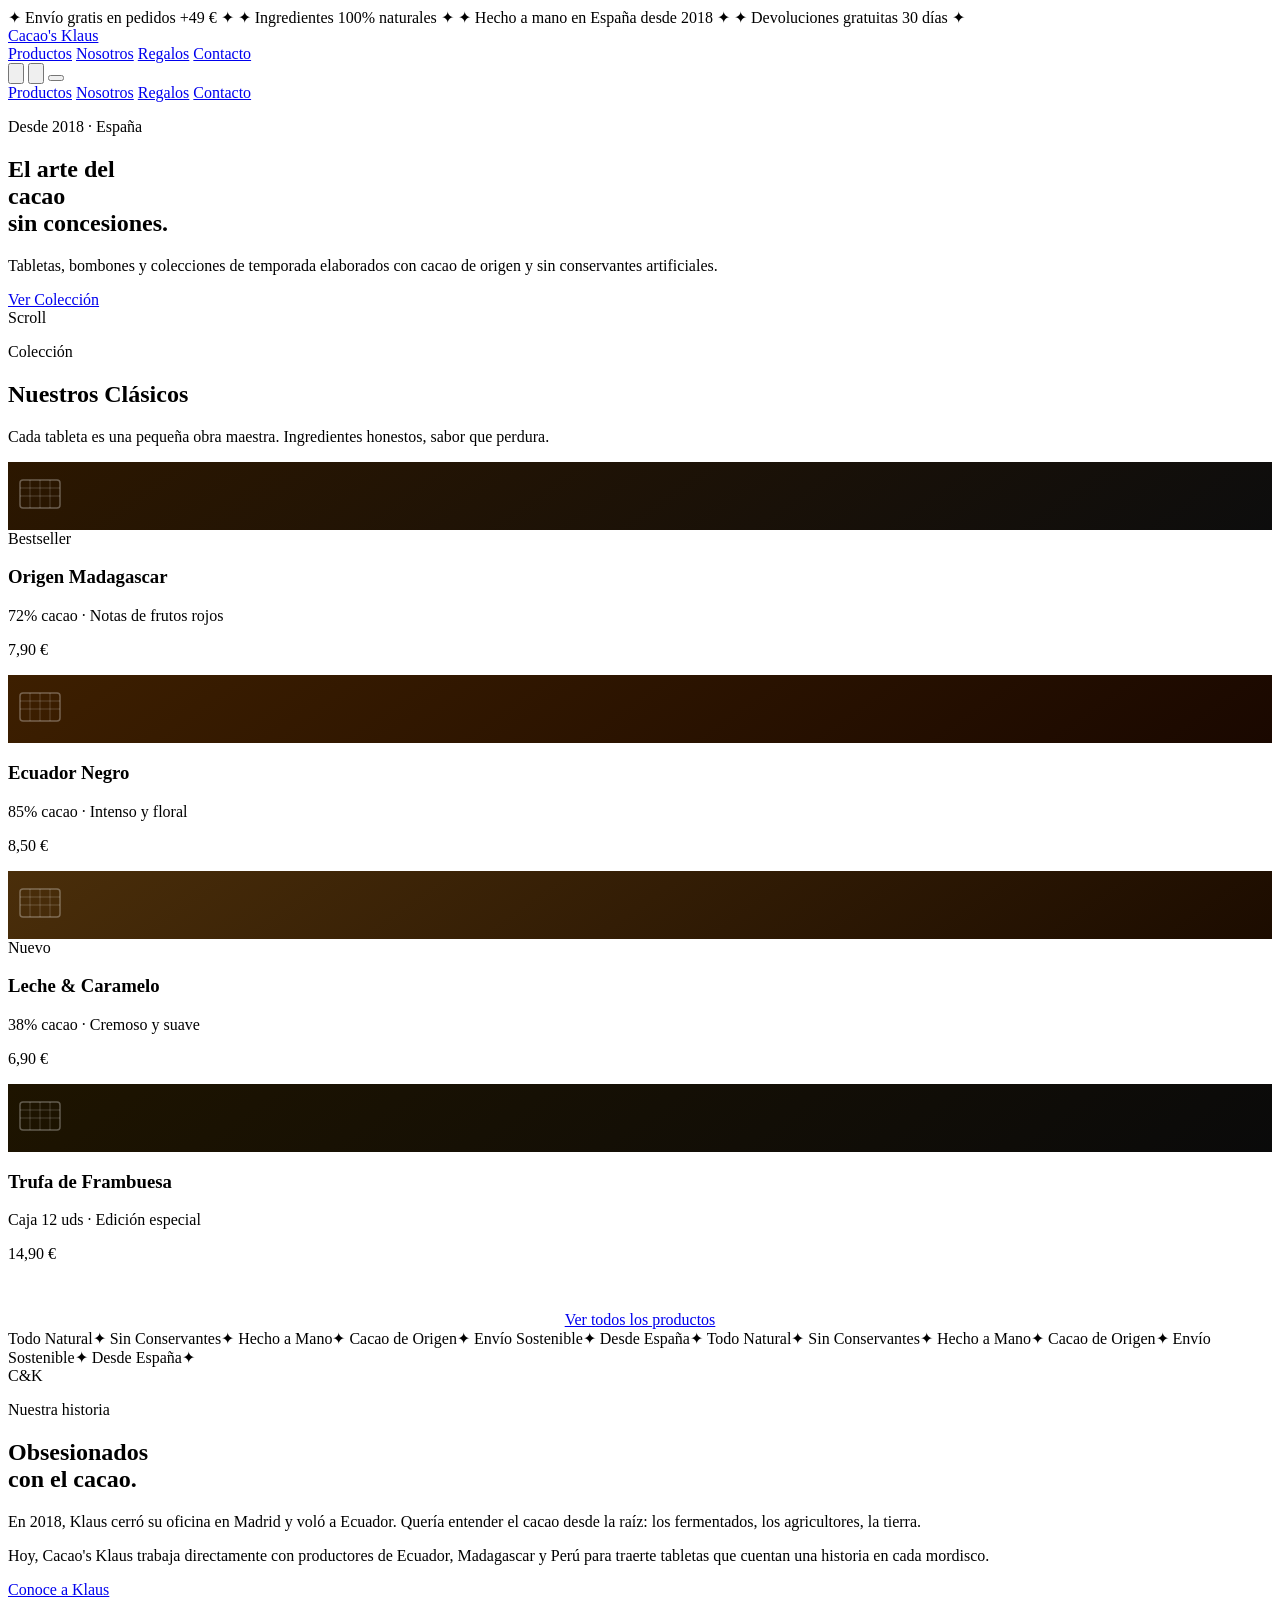
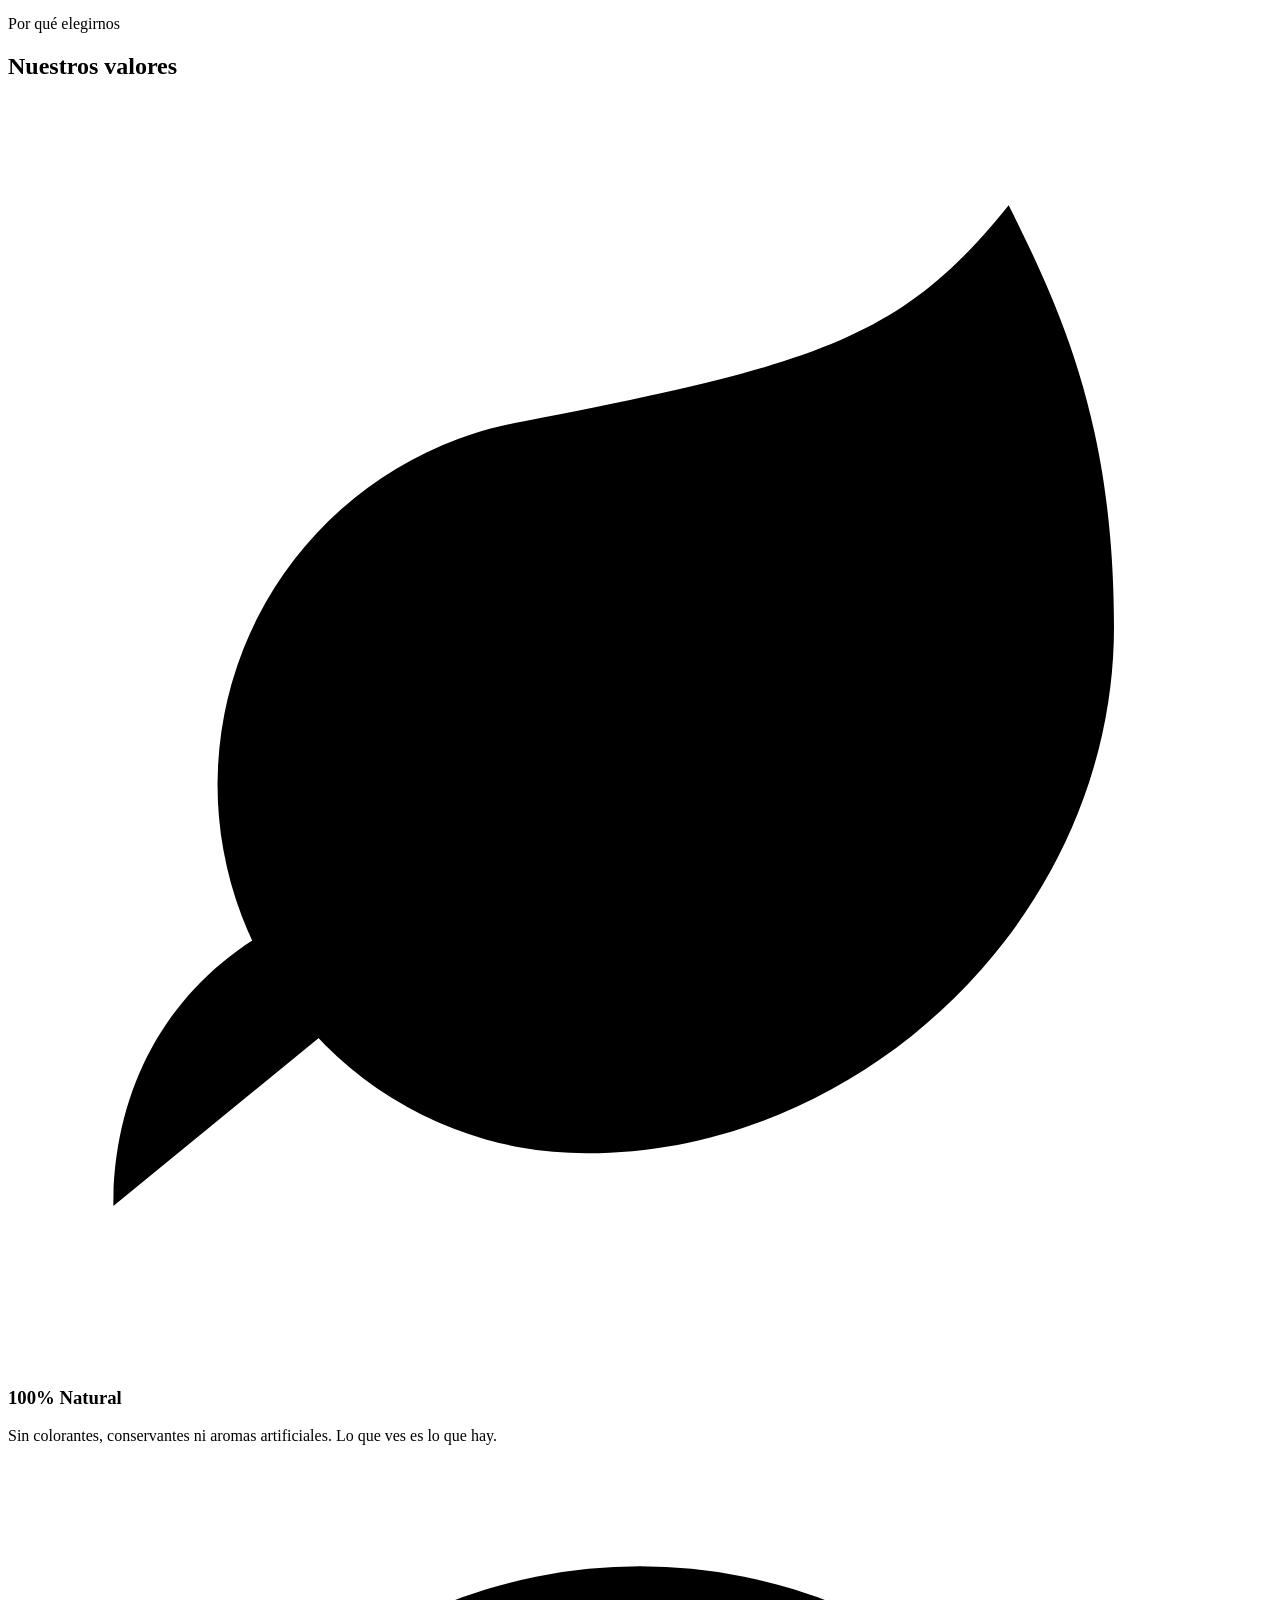
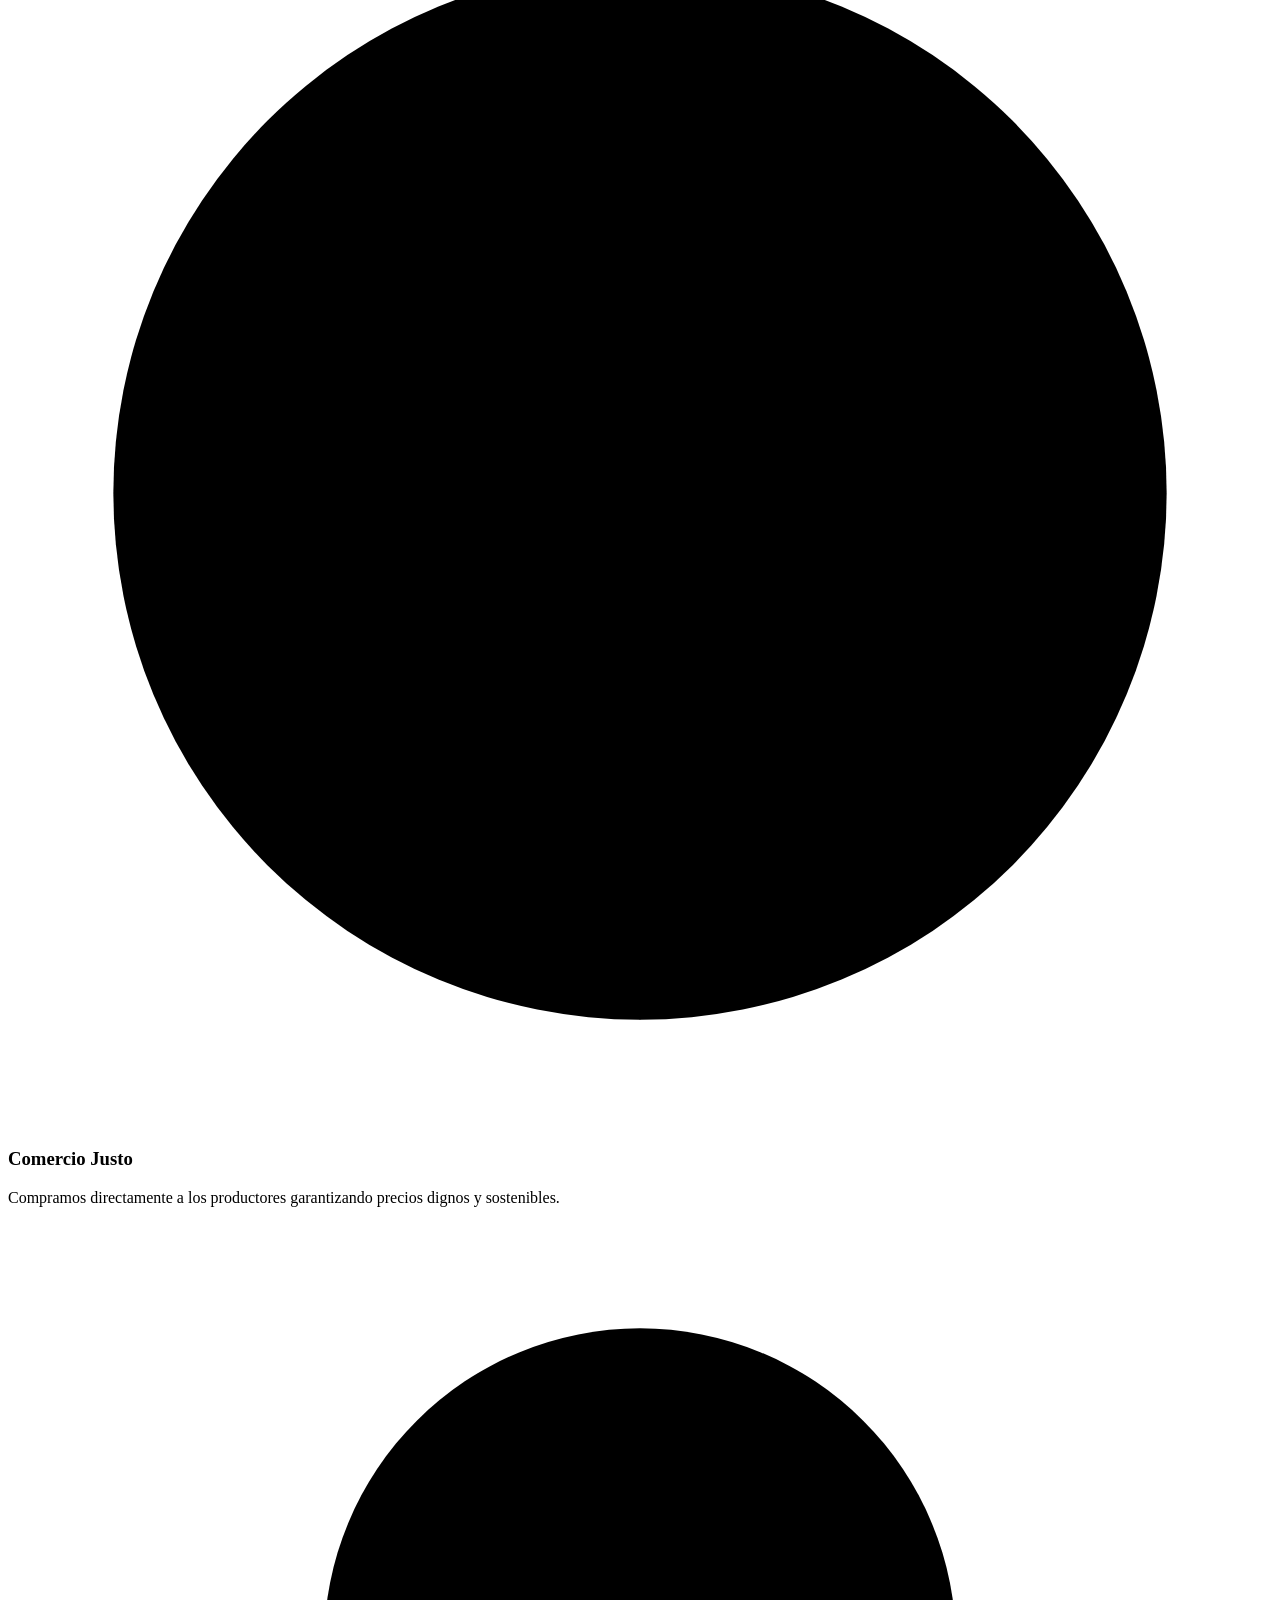
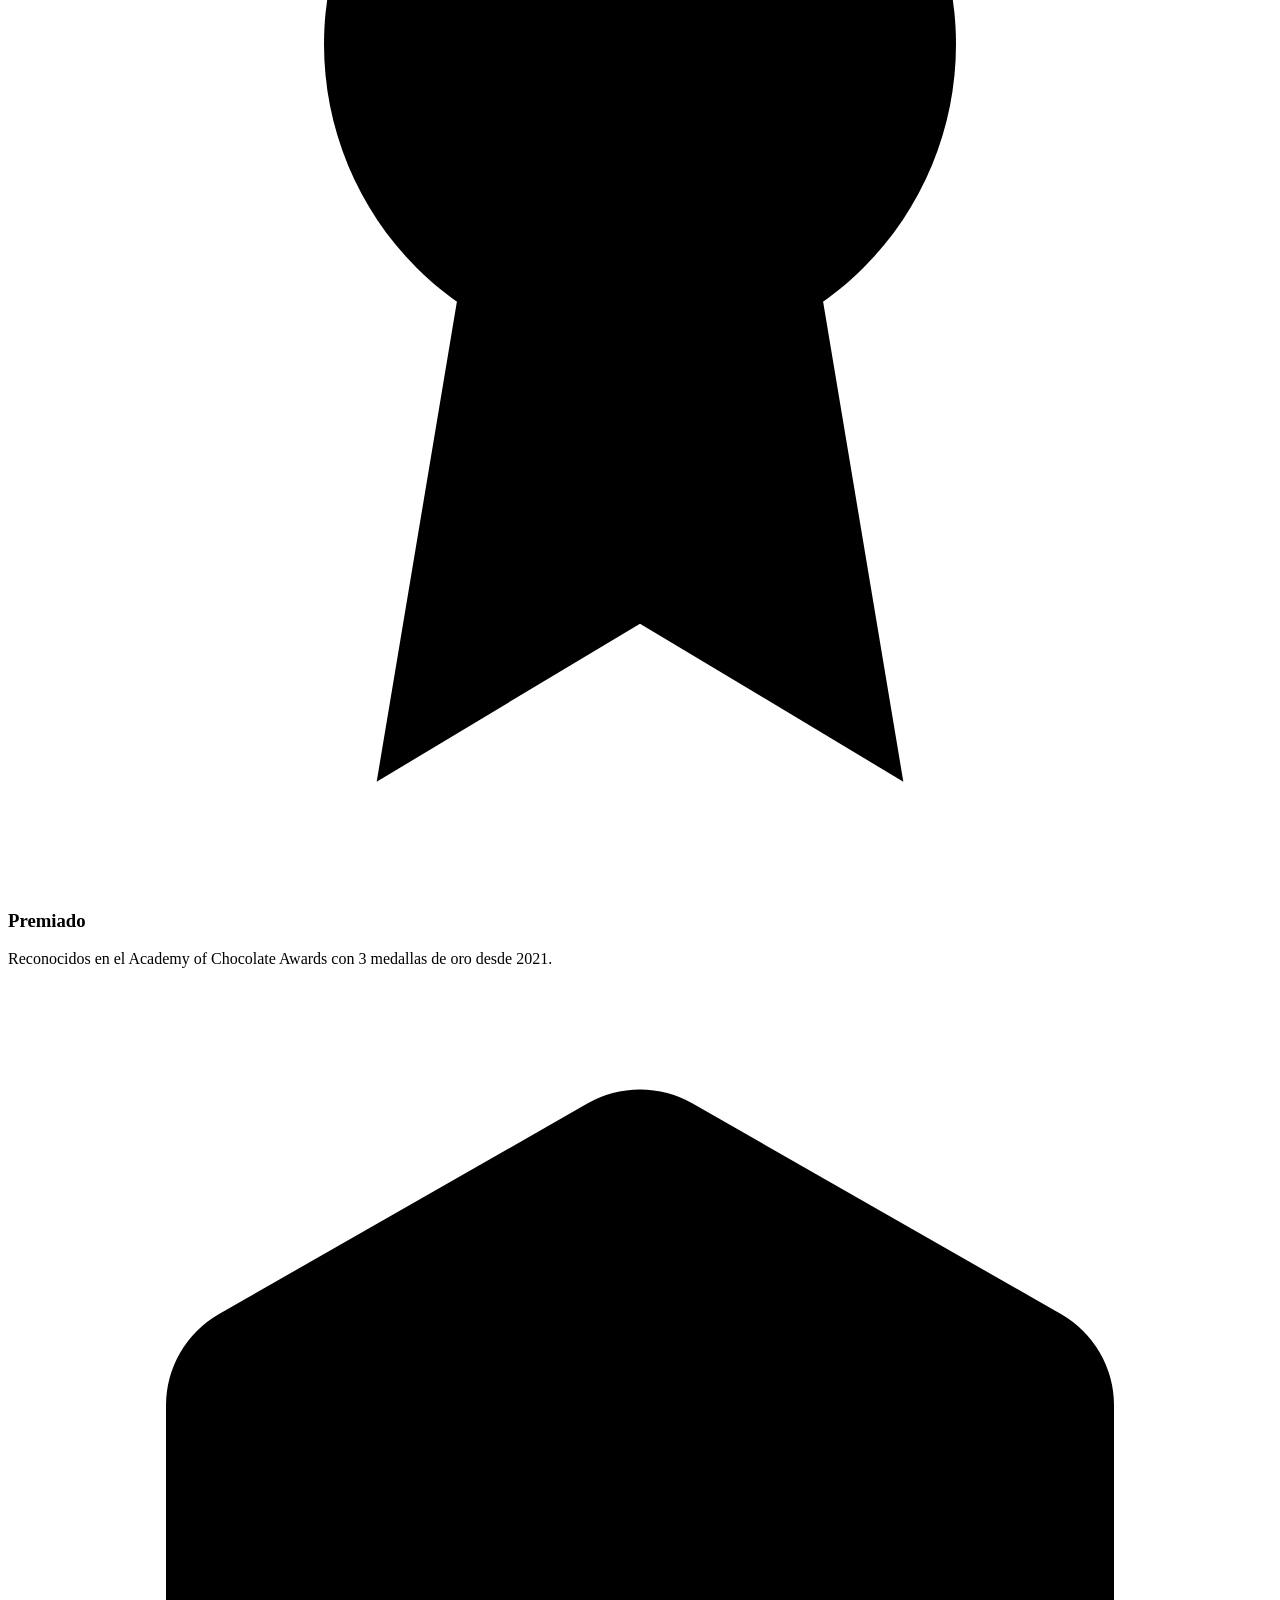
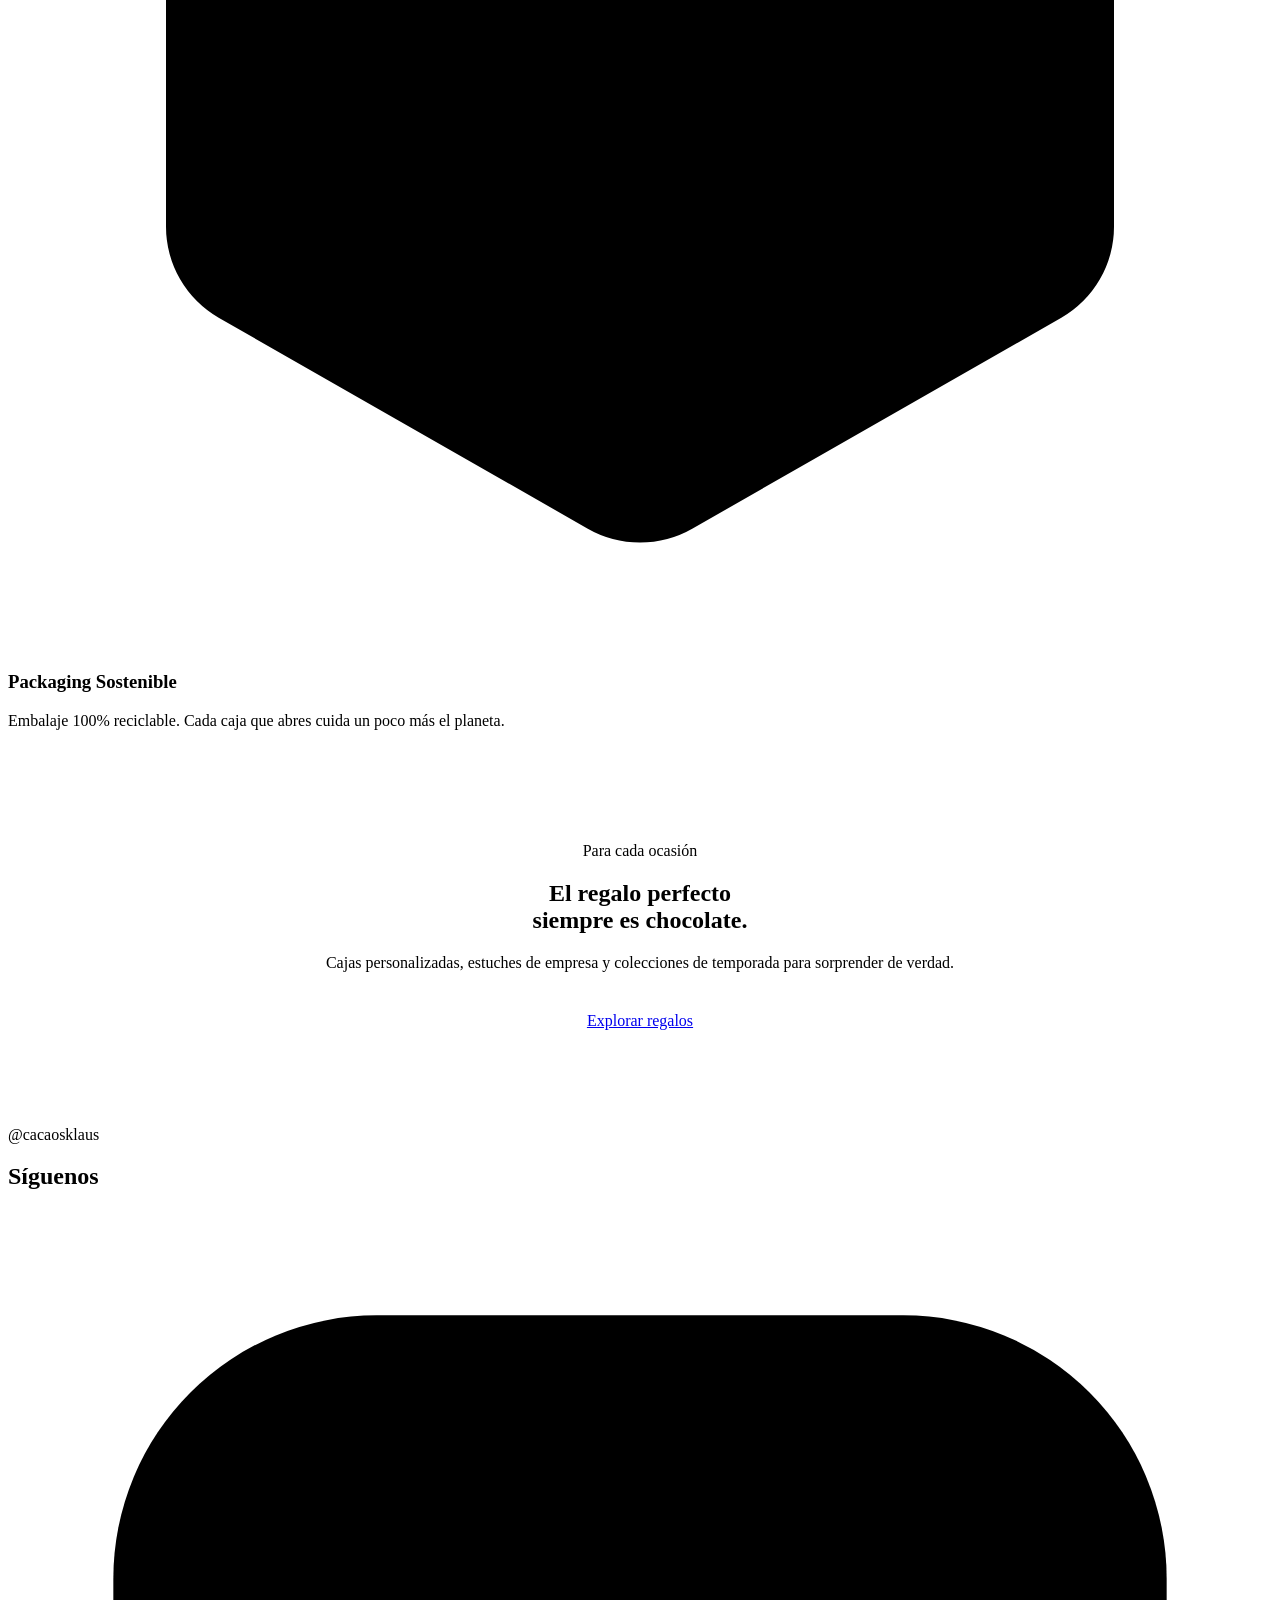
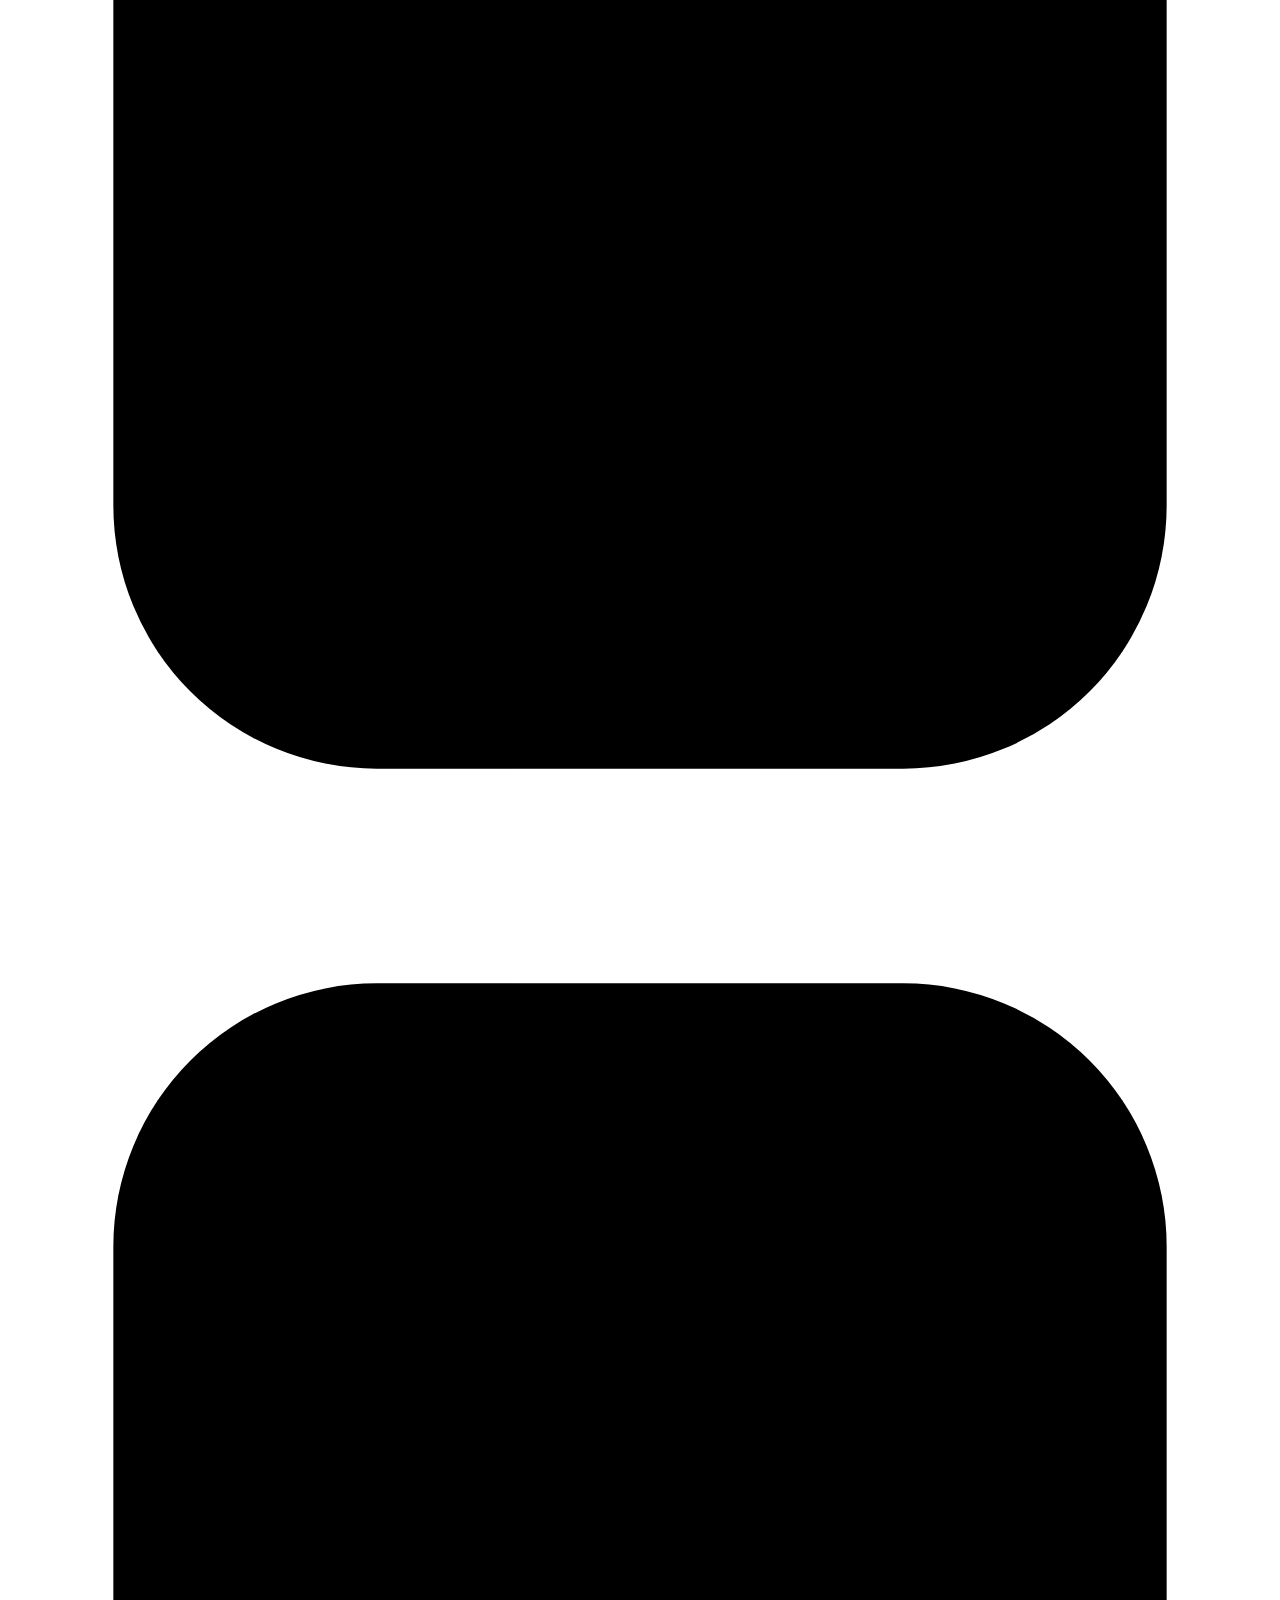
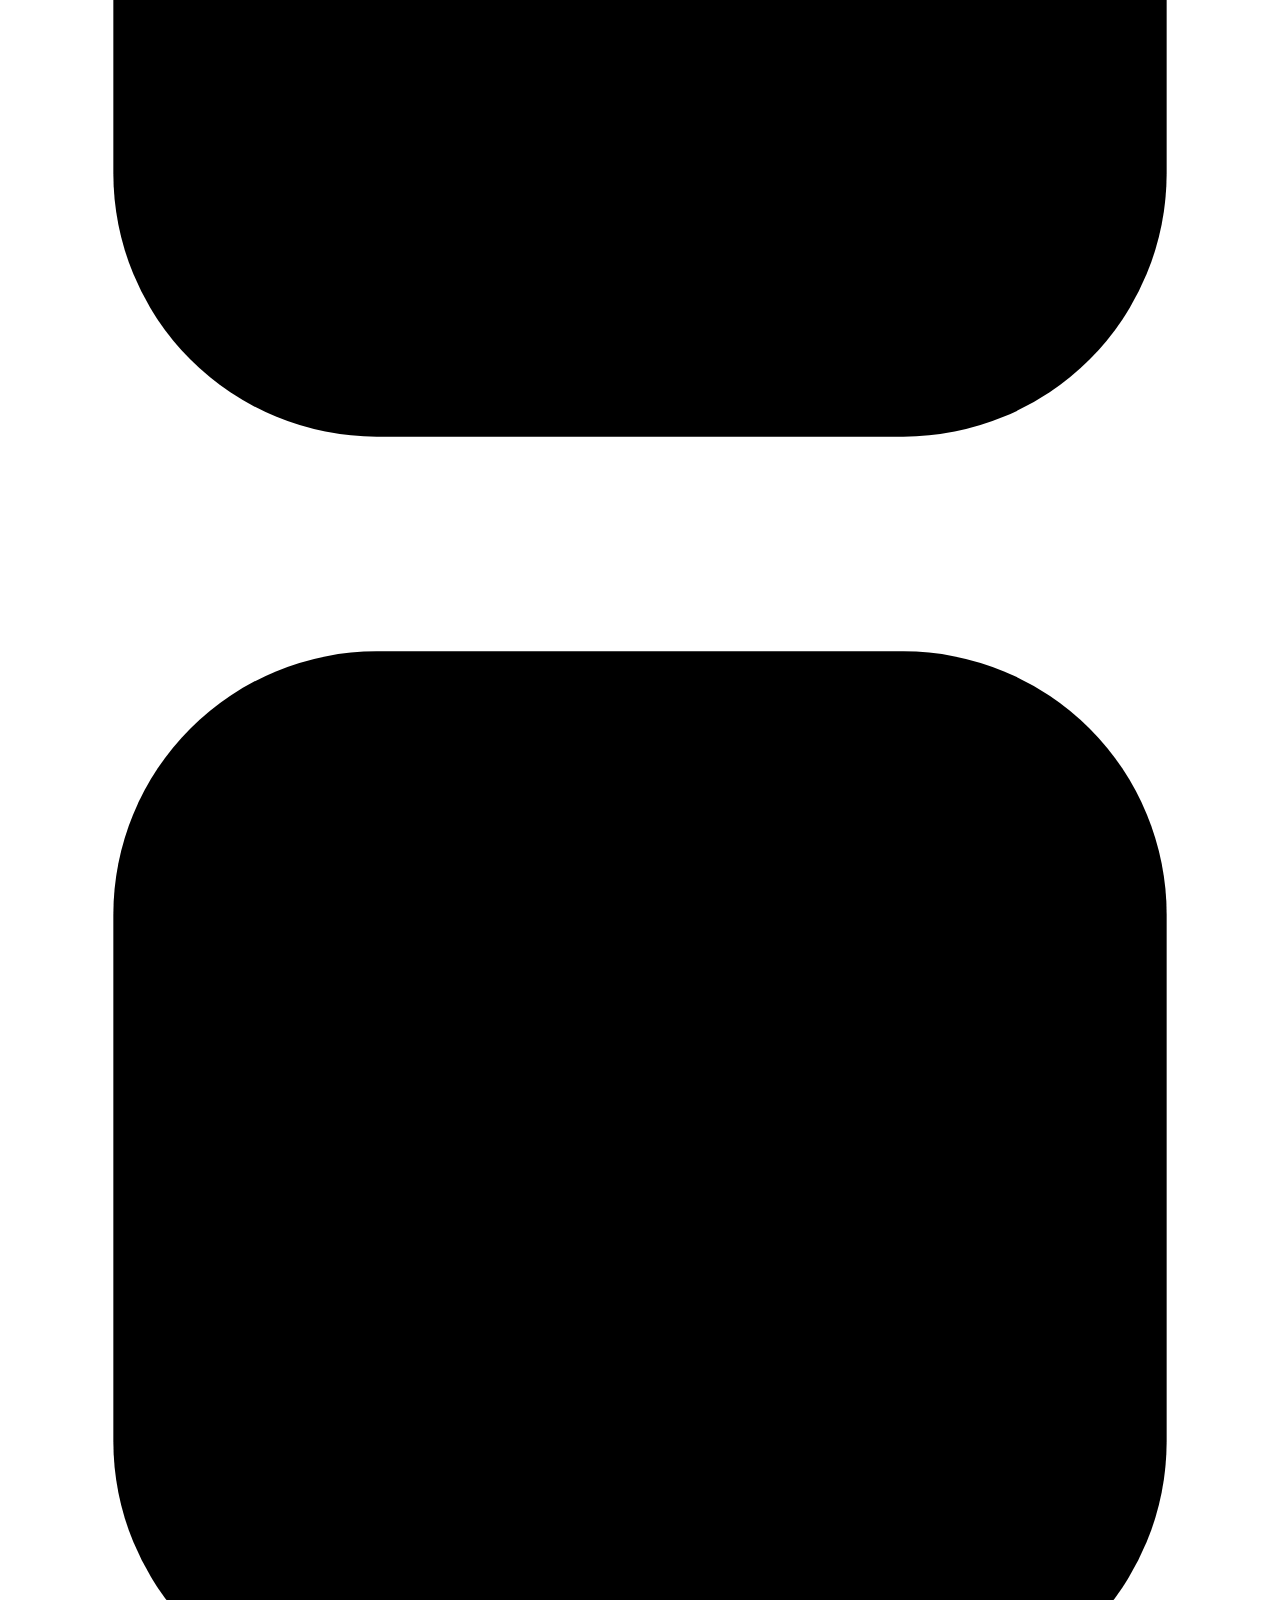
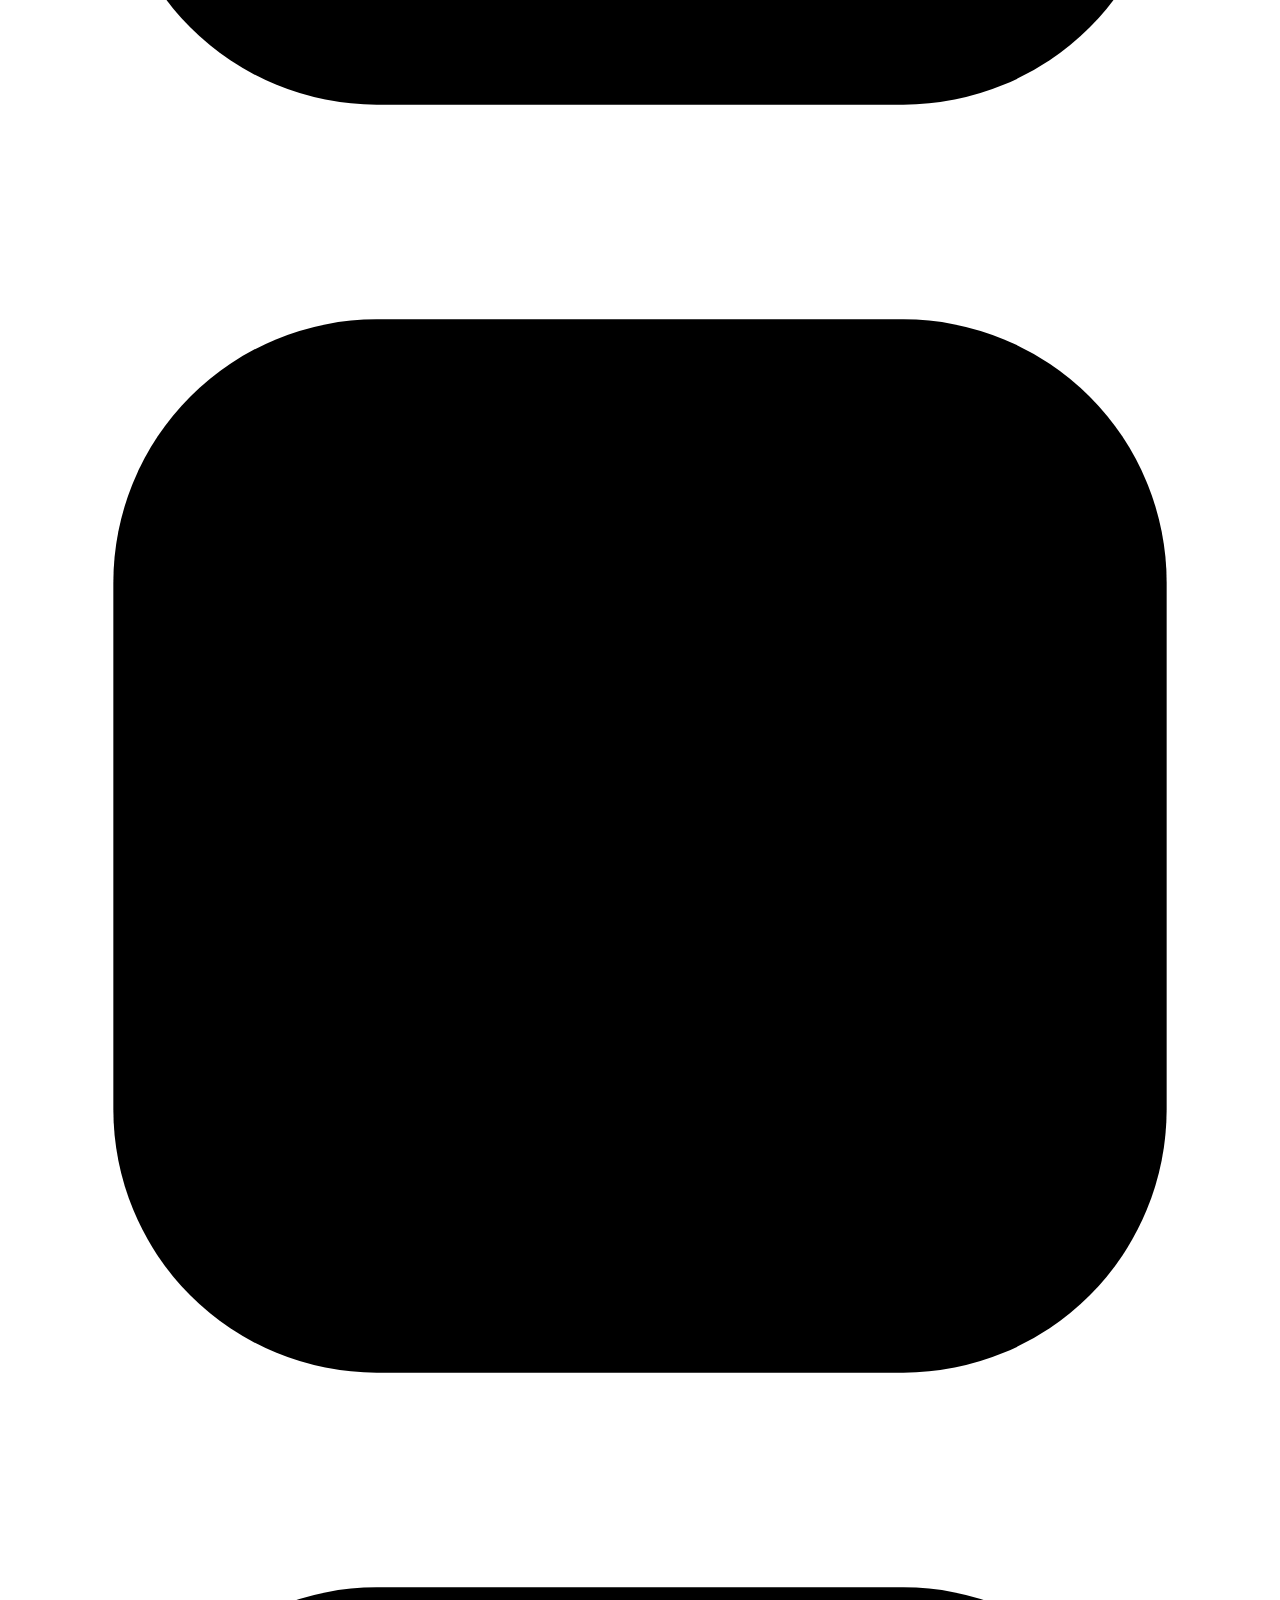
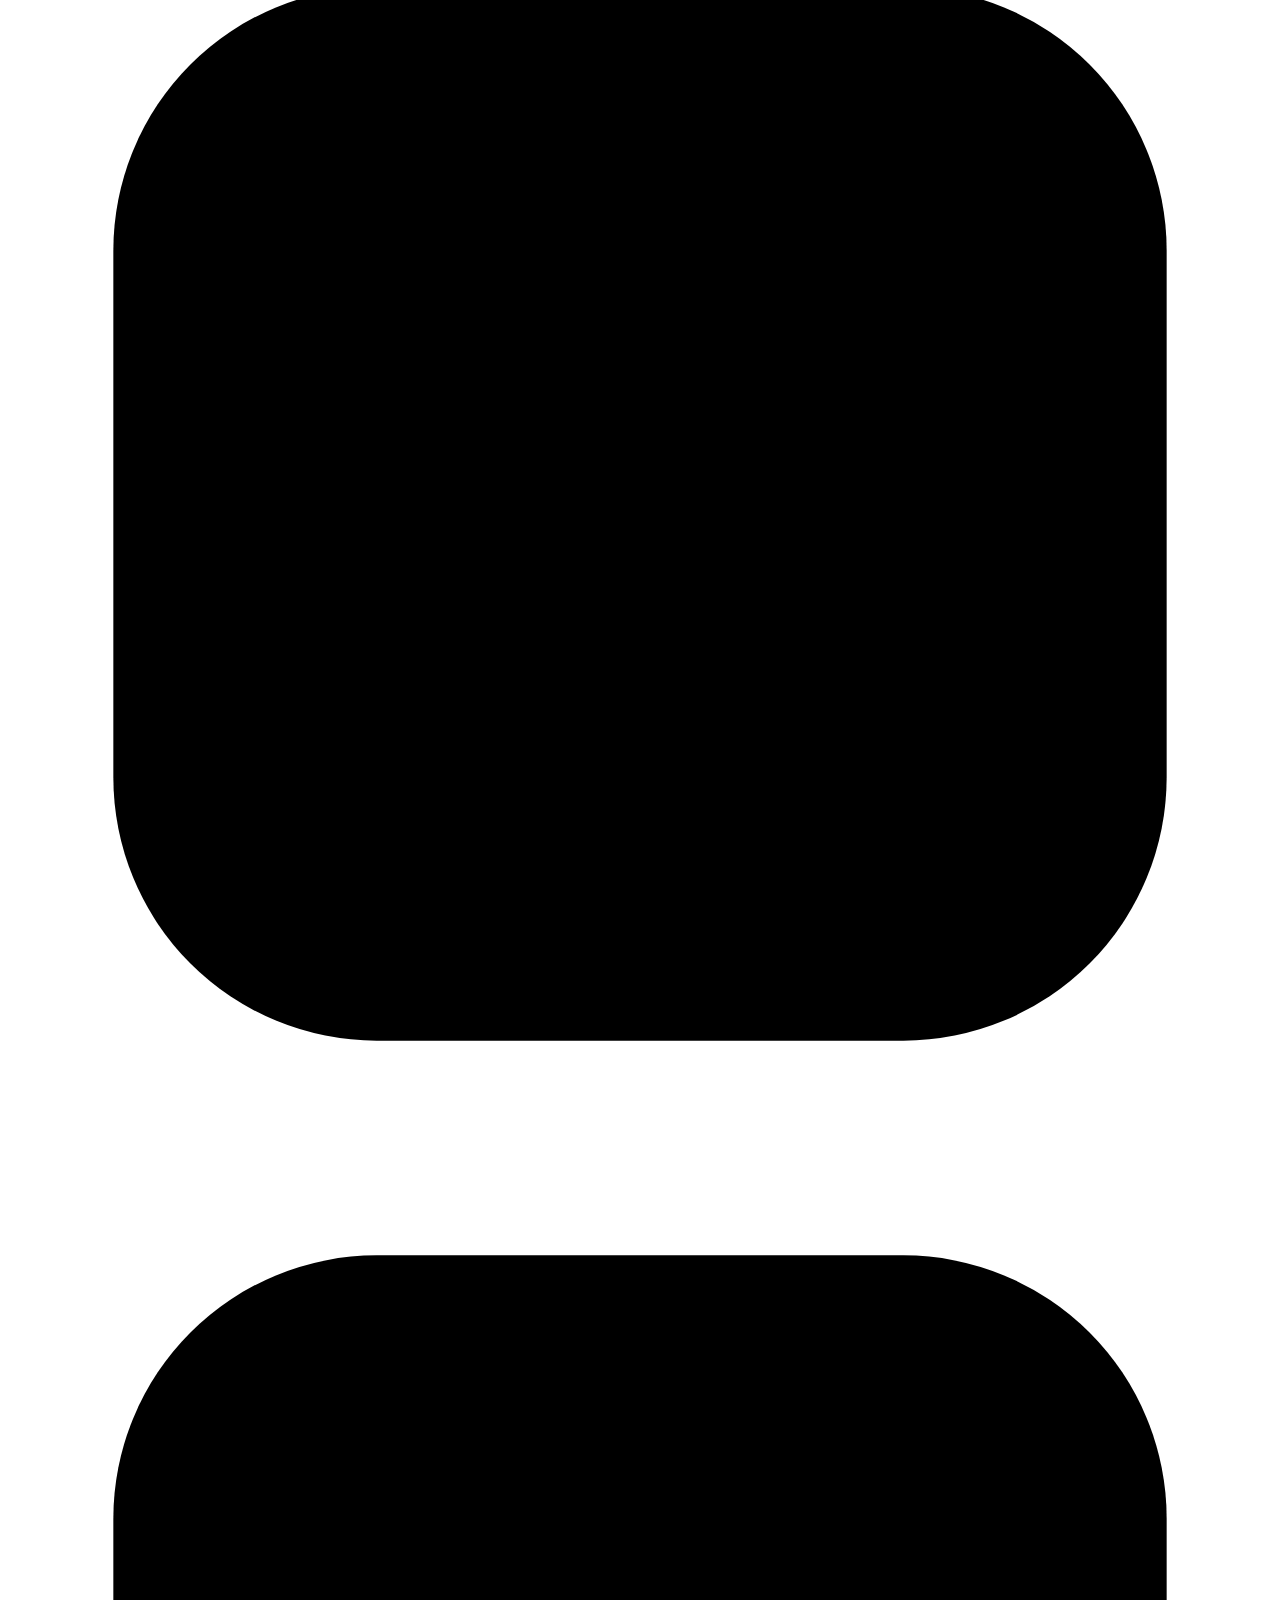
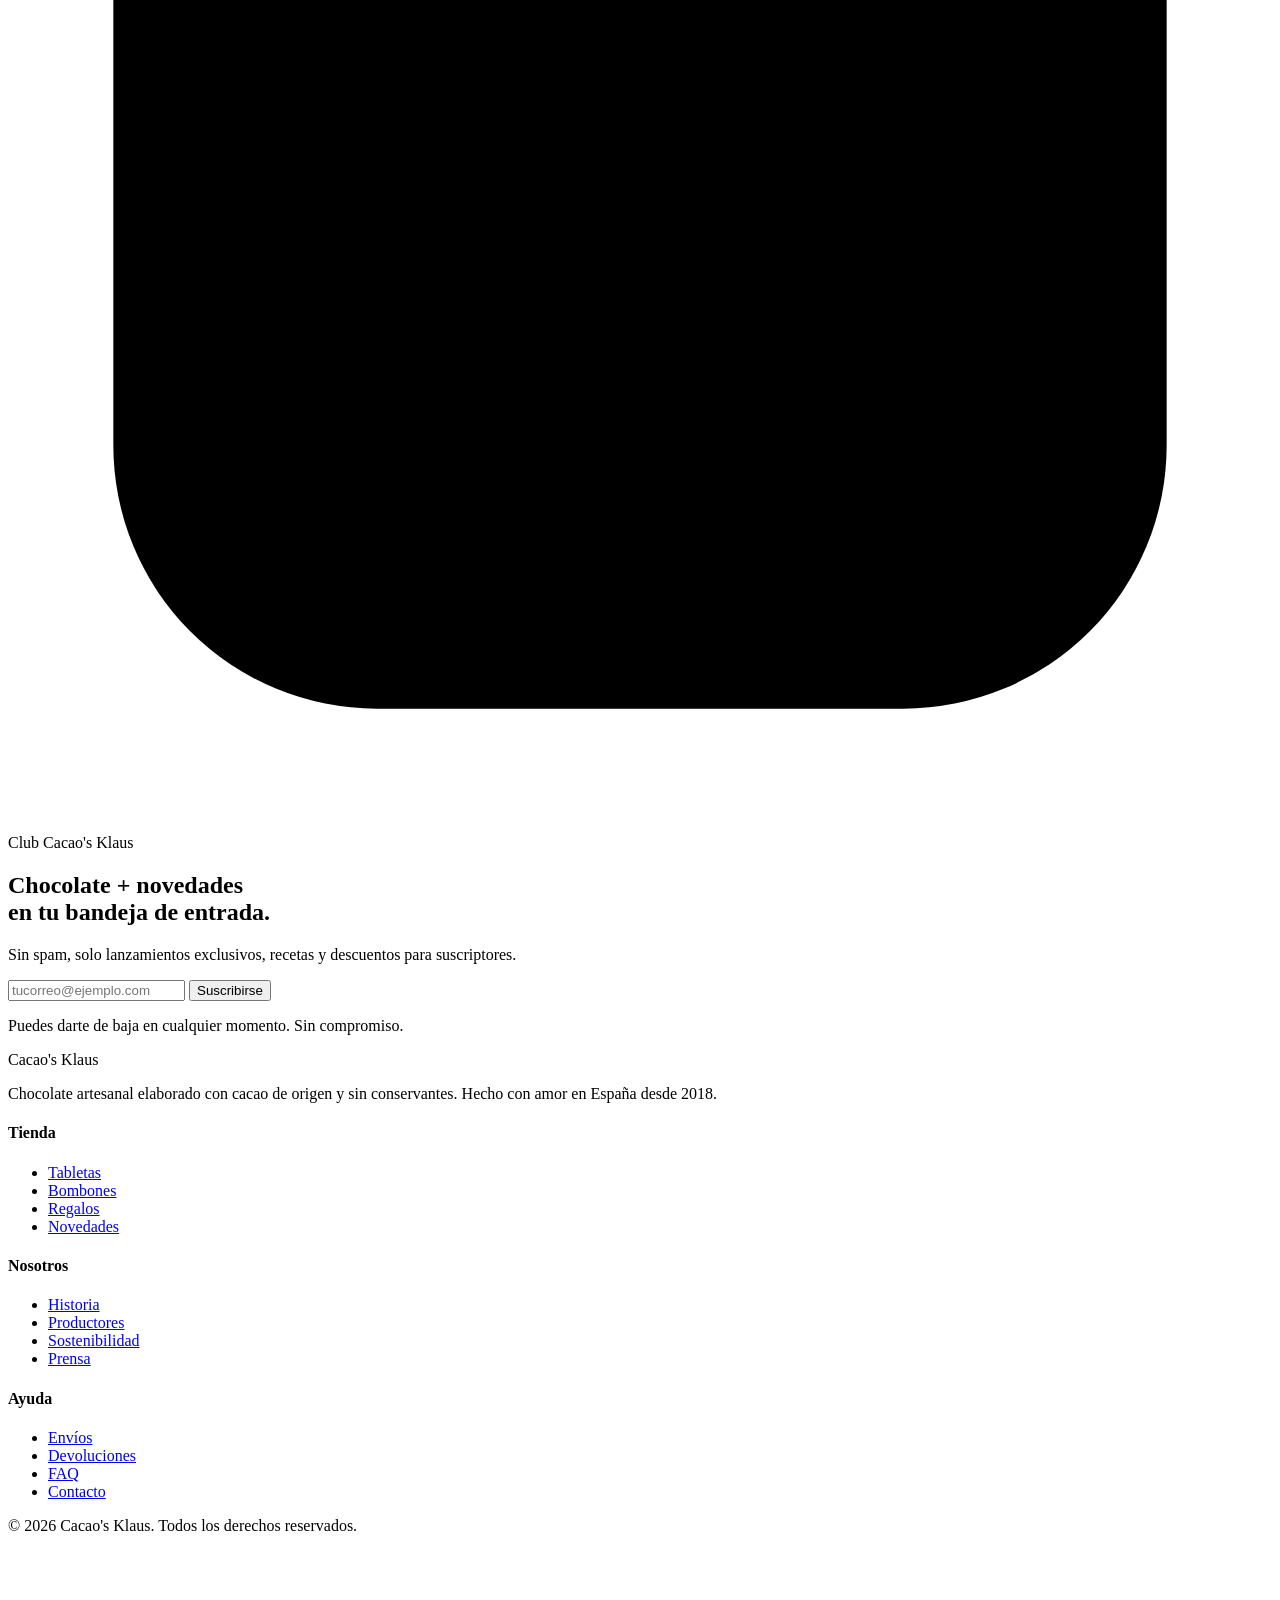
==== versiones/index.html @ 04e8e095 "update: cambios visuales en landing" ====
<!DOCTYPE html>
<html lang="es" dir="ltr">
<head>
  <meta charset="UTF-8" />
  <meta name="viewport" content="width=device-width, initial-scale=1.0" />
  <title>Cacao's Klaus — Chocolate Artesanal</title>
  <meta name="description" content="Chocolate de lujo elaborado con ingredientes naturales. Cacao's Klaus — hecho a mano en España desde 2018." />

  <!-- Fonts -->
  <link rel="preconnect" href="https://fonts.googleapis.com" />
  <link rel="preconnect" href="https://fonts.gstatic.com" crossorigin />
  <link href="https://fonts.googleapis.com/css2?family=Inter:wght@300;400;700;900&display=swap" rel="stylesheet" />

  <!-- Styles -->
  <link rel="stylesheet" href="assets/css/reset.css" />
  <link rel="stylesheet" href="assets/css/variables.css" />
  <link rel="stylesheet" href="assets/css/main.css" />
</head>
<body>

  <!-- ══════════════════════════════════════════════
       ANNOUNCEMENT BAR
  ══════════════════════════════════════════════ -->
  <div class="announcement-bar" role="region" aria-label="Anuncios">
    <span class="announcement-bar__item">✦ Envío gratis en pedidos +49 € ✦</span>
    <span class="announcement-bar__item">✦ Ingredientes 100% naturales ✦</span>
    <span class="announcement-bar__item">✦ Hecho a mano en España desde 2018 ✦</span>
    <span class="announcement-bar__item">✦ Devoluciones gratuitas 30 días ✦</span>
  </div>

  <!-- ══════════════════════════════════════════════
       HEADER
  ══════════════════════════════════════════════ -->
  <header class="site-header" role="banner">
    <div class="site-header__inner">
      <!-- Logo -->
      <a href="#" class="site-logo" aria-label="Cacao's Klaus — Inicio">
        Cacao's Klaus
      </a>

      <!-- Desktop nav -->
      <nav class="site-nav" aria-label="Navegación principal">
        <a href="#productos">Productos</a>
        <a href="#nosotros">Nosotros</a>
        <a href="#regalos">Regalos</a>
        <a href="#contacto">Contacto</a>
      </nav>

      <!-- Actions -->
      <div class="site-header__actions">
        <!-- Search icon -->
        <button aria-label="Buscar">
          <svg class="header-icon" viewBox="0 0 24 24"><circle cx="11" cy="11" r="7"/><path d="m21 21-4.35-4.35"/></svg>
        </button>
        <!-- Cart icon -->
        <button aria-label="Carrito de compra">
          <svg class="header-icon" viewBox="0 0 24 24"><path d="M6 2 3 6v14a2 2 0 0 0 2 2h14a2 2 0 0 0 2-2V6l-3-4z"/><line x1="3" y1="6" x2="21" y2="6"/><path d="M16 10a4 4 0 0 1-8 0"/></svg>
        </button>
        <!-- Hamburger (mobile) -->
        <button class="hamburger" aria-label="Menú" aria-expanded="false">
          <span></span><span></span><span></span>
        </button>
      </div>
    </div>
  </header>

  <!-- Mobile nav drawer -->
  <nav class="mobile-nav" aria-label="Menú móvil">
    <a href="#productos">Productos</a>
    <a href="#nosotros">Nosotros</a>
    <a href="#regalos">Regalos</a>
    <a href="#contacto">Contacto</a>
  </nav>

  <main>

    <!-- ══════════════════════════════════════════════
         HERO
    ══════════════════════════════════════════════ -->
    <section class="hero" aria-label="Hero principal">
      <div class="hero__bg"></div>
      <div class="hero__content">
        <p class="hero__eyebrow">Desde 2018 · España</p>
        <h1 class="hero__title">
          El arte del<br><span>cacao</span><br>sin concesiones.
        </h1>
        <p class="hero__sub">
          Tabletas, bombones y colecciones de temporada elaborados
          con cacao de origen y sin conservantes artificiales.
        </p>
        <a href="#productos" class="btn btn--white">Ver Colección</a>
      </div>
      <div class="hero__scroll-hint" aria-hidden="true">Scroll</div>
    </section>

    <!-- ══════════════════════════════════════════════
         PRODUCTOS DESTACADOS
    ══════════════════════════════════════════════ -->
    <section id="productos" class="section">
      <div class="container">
        <div class="section__header">
          <p class="section__eyebrow" data-animate>Colección</p>
          <h2 class="section__title" data-animate data-delay="1">Nuestros Clásicos</h2>
          <p class="section__sub" data-animate data-delay="2">
            Cada tableta es una pequeña obra maestra. Ingredientes honestos,
            sabor que perdura.
          </p>
        </div>

        <div class="product-grid">
          <!-- Card 1 -->
          <article class="product-card" data-animate>
            <div class="product-card__img-wrap">
              <div class="placeholder-img" style="background:linear-gradient(145deg,#2c1700,#0d0d0d);">
                <svg width="64" height="64" viewBox="0 0 64 64" fill="none" xmlns="http://www.w3.org/2000/svg" aria-hidden="true">
                  <rect x="12" y="18" width="40" height="28" rx="3" stroke="rgba(255,255,255,.3)" stroke-width="1.5"/>
                  <line x1="12" y1="26" x2="52" y2="26" stroke="rgba(255,255,255,.2)" stroke-width="1"/>
                  <line x1="12" y1="34" x2="52" y2="34" stroke="rgba(255,255,255,.2)" stroke-width="1"/>
                  <line x1="22" y1="18" x2="22" y2="46" stroke="rgba(255,255,255,.2)" stroke-width="1"/>
                  <line x1="32" y1="18" x2="32" y2="46" stroke="rgba(255,255,255,.2)" stroke-width="1"/>
                  <line x1="42" y1="18" x2="42" y2="46" stroke="rgba(255,255,255,.2)" stroke-width="1"/>
                </svg>
              </div>
              <span class="product-card__badge">Bestseller</span>
            </div>
            <div class="product-card__body">
              <h3 class="product-card__name">Origen Madagascar</h3>
              <p class="product-card__desc">72% cacao · Notas de frutos rojos</p>
              <p class="product-card__price">7,90 €</p>
            </div>
          </article>

          <!-- Card 2 -->
          <article class="product-card" data-animate data-delay="1">
            <div class="product-card__img-wrap">
              <div class="placeholder-img" style="background:linear-gradient(145deg,#3d1f00,#1a0800);">
                <svg width="64" height="64" viewBox="0 0 64 64" fill="none" xmlns="http://www.w3.org/2000/svg" aria-hidden="true">
                  <rect x="12" y="18" width="40" height="28" rx="3" stroke="rgba(255,255,255,.3)" stroke-width="1.5"/>
                  <line x1="12" y1="26" x2="52" y2="26" stroke="rgba(255,255,255,.2)" stroke-width="1"/>
                  <line x1="12" y1="34" x2="52" y2="34" stroke="rgba(255,255,255,.2)" stroke-width="1"/>
                  <line x1="22" y1="18" x2="22" y2="46" stroke="rgba(255,255,255,.2)" stroke-width="1"/>
                  <line x1="32" y1="18" x2="32" y2="46" stroke="rgba(255,255,255,.2)" stroke-width="1"/>
                  <line x1="42" y1="18" x2="42" y2="46" stroke="rgba(255,255,255,.2)" stroke-width="1"/>
                </svg>
              </div>
            </div>
            <div class="product-card__body">
              <h3 class="product-card__name">Ecuador Negro</h3>
              <p class="product-card__desc">85% cacao · Intenso y floral</p>
              <p class="product-card__price">8,50 €</p>
            </div>
          </article>

          <!-- Card 3 -->
          <article class="product-card" data-animate data-delay="2">
            <div class="product-card__img-wrap">
              <div class="placeholder-img" style="background:linear-gradient(145deg,#4a2e0a,#1c0c00);">
                <svg width="64" height="64" viewBox="0 0 64 64" fill="none" xmlns="http://www.w3.org/2000/svg" aria-hidden="true">
                  <rect x="12" y="18" width="40" height="28" rx="3" stroke="rgba(255,255,255,.3)" stroke-width="1.5"/>
                  <line x1="12" y1="26" x2="52" y2="26" stroke="rgba(255,255,255,.2)" stroke-width="1"/>
                  <line x1="12" y1="34" x2="52" y2="34" stroke="rgba(255,255,255,.2)" stroke-width="1"/>
                  <line x1="22" y1="18" x2="22" y2="46" stroke="rgba(255,255,255,.2)" stroke-width="1"/>
                  <line x1="32" y1="18" x2="32" y2="46" stroke="rgba(255,255,255,.2)" stroke-width="1"/>
                  <line x1="42" y1="18" x2="42" y2="46" stroke="rgba(255,255,255,.2)" stroke-width="1"/>
                </svg>
              </div>
              <span class="product-card__badge">Nuevo</span>
            </div>
            <div class="product-card__body">
              <h3 class="product-card__name">Leche & Caramelo</h3>
              <p class="product-card__desc">38% cacao · Cremoso y suave</p>
              <p class="product-card__price">6,90 €</p>
            </div>
          </article>

          <!-- Card 4 -->
          <article class="product-card" data-animate data-delay="3">
            <div class="product-card__img-wrap">
              <div class="placeholder-img" style="background:linear-gradient(145deg,#1e1400,#0a0a0a);">
                <svg width="64" height="64" viewBox="0 0 64 64" fill="none" xmlns="http://www.w3.org/2000/svg" aria-hidden="true">
                  <rect x="12" y="18" width="40" height="28" rx="3" stroke="rgba(255,255,255,.3)" stroke-width="1.5"/>
                  <line x1="12" y1="26" x2="52" y2="26" stroke="rgba(255,255,255,.2)" stroke-width="1"/>
                  <line x1="12" y1="34" x2="52" y2="34" stroke="rgba(255,255,255,.2)" stroke-width="1"/>
                  <line x1="22" y1="18" x2="22" y2="46" stroke="rgba(255,255,255,.2)" stroke-width="1"/>
                  <line x1="32" y1="18" x2="32" y2="46" stroke="rgba(255,255,255,.2)" stroke-width="1"/>
                  <line x1="42" y1="18" x2="42" y2="46" stroke="rgba(255,255,255,.2)" stroke-width="1"/>
                </svg>
              </div>
            </div>
            <div class="product-card__body">
              <h3 class="product-card__name">Trufa de Frambuesa</h3>
              <p class="product-card__desc">Caja 12 uds · Edición especial</p>
              <p class="product-card__price">14,90 €</p>
            </div>
          </article>
        </div>

        <div style="text-align:center; margin-top:3rem;" data-animate>
          <a href="#" class="btn btn--dark">Ver todos los productos</a>
        </div>
      </div>
    </section>

    <!-- ══════════════════════════════════════════════
         MARQUEE
    ══════════════════════════════════════════════ -->
    <div class="marquee-section" aria-hidden="true">
      <div class="marquee-track">
        <!-- duplicated for seamless loop -->
        <span class="marquee-item">Todo Natural<span class="dot">✦</span></span>
        <span class="marquee-item">Sin Conservantes<span class="dot">✦</span></span>
        <span class="marquee-item">Hecho a Mano<span class="dot">✦</span></span>
        <span class="marquee-item">Cacao de Origen<span class="dot">✦</span></span>
        <span class="marquee-item">Envío Sostenible<span class="dot">✦</span></span>
        <span class="marquee-item">Desde España<span class="dot">✦</span></span>
        <span class="marquee-item">Todo Natural<span class="dot">✦</span></span>
        <span class="marquee-item">Sin Conservantes<span class="dot">✦</span></span>
        <span class="marquee-item">Hecho a Mano<span class="dot">✦</span></span>
        <span class="marquee-item">Cacao de Origen<span class="dot">✦</span></span>
        <span class="marquee-item">Envío Sostenible<span class="dot">✦</span></span>
        <span class="marquee-item">Desde España<span class="dot">✦</span></span>
      </div>
    </div>

    <!-- ══════════════════════════════════════════════
         HISTORIA DE MARCA
    ══════════════════════════════════════════════ -->
    <section id="nosotros" class="section">
      <div class="container">
        <div class="story-grid">
          <!-- Imagen placeholder -->
          <div class="story-img-wrap" data-animate>
            <div class="story-img-label">C&amp;K</div>
          </div>
          <!-- Contenido -->
          <div class="story-content">
            <p class="section__eyebrow" data-animate>Nuestra historia</p>
            <h2 class="section__title" data-animate data-delay="1">
              Obsesionados<br>con el cacao.
            </h2>
            <p data-animate data-delay="2">
              En 2018, Klaus cerró su oficina en Madrid y voló a Ecuador.
              Quería entender el cacao desde la raíz: los fermentados,
              los agricultores, la tierra.
            </p>
            <p data-animate data-delay="2" style="margin-top:1rem;">
              Hoy, Cacao's Klaus trabaja directamente con productores
              de Ecuador, Madagascar y Perú para traerte tabletas que
              cuentan una historia en cada mordisco.
            </p>
            <div data-animate data-delay="3">
              <a href="#" class="btn btn--dark" style="margin-top:2rem;">Conoce a Klaus</a>
            </div>
          </div>
        </div>
      </div>
    </section>

    <!-- ══════════════════════════════════════════════
         USPs — POR QUÉ ELEGIRNOS
    ══════════════════════════════════════════════ -->
    <section class="section section--grey">
      <div class="container">
        <div class="section__header">
          <p class="section__eyebrow" data-animate>Por qué elegirnos</p>
          <h2 class="section__title" data-animate data-delay="1">Nuestros valores</h2>
        </div>
        <div class="usp-grid">
          <div class="usp-card" data-animate>
            <div class="usp-icon">
              <!-- Leaf icon -->
              <svg viewBox="0 0 24 24"><path d="M11 20A7 7 0 0 1 9.8 6.1C15.5 5 17 4.48 19 2c1 2 2 4.18 2 8 0 5.5-4.78 10-10 10z"/><path d="M2 21c0-3 1.85-5.36 5.08-6C9.5 14.52 12 13 13 12"/></svg>
            </div>
            <h3 class="usp-title">100% Natural</h3>
            <p class="usp-desc">Sin colorantes, conservantes ni aromas artificiales. Lo que ves es lo que hay.</p>
          </div>
          <div class="usp-card" data-animate data-delay="1">
            <div class="usp-icon">
              <!-- Globe icon -->
              <svg viewBox="0 0 24 24"><circle cx="12" cy="12" r="10"/><line x1="2" y1="12" x2="22" y2="12"/><path d="M12 2a15.3 15.3 0 0 1 4 10 15.3 15.3 0 0 1-4 10 15.3 15.3 0 0 1-4-10 15.3 15.3 0 0 1 4-10z"/></svg>
            </div>
            <h3 class="usp-title">Comercio Justo</h3>
            <p class="usp-desc">Compramos directamente a los productores garantizando precios dignos y sostenibles.</p>
          </div>
          <div class="usp-card" data-animate data-delay="2">
            <div class="usp-icon">
              <!-- Award icon -->
              <svg viewBox="0 0 24 24"><circle cx="12" cy="8" r="6"/><path d="M15.477 12.89 17 22l-5-3-5 3 1.523-9.11"/></svg>
            </div>
            <h3 class="usp-title">Premiado</h3>
            <p class="usp-desc">Reconocidos en el Academy of Chocolate Awards con 3 medallas de oro desde 2021.</p>
          </div>
          <div class="usp-card" data-animate data-delay="3">
            <div class="usp-icon">
              <!-- Package icon -->
              <svg viewBox="0 0 24 24"><path d="M16.5 9.4 7.55 4.24"/><path d="M21 16V8a2 2 0 0 0-1-1.73l-7-4a2 2 0 0 0-2 0l-7 4A2 2 0 0 0 3 8v8a2 2 0 0 0 1 1.73l7 4a2 2 0 0 0 2 0l7-4A2 2 0 0 0 21 16z"/><polyline points="3.29 7 12 12 20.71 7"/><line x1="12" y1="22" x2="12" y2="12"/></svg>
            </div>
            <h3 class="usp-title">Packaging Sostenible</h3>
            <p class="usp-desc">Embalaje 100% reciclable. Cada caja que abres cuida un poco más el planeta.</p>
          </div>
        </div>
      </div>
    </section>

    <!-- ══════════════════════════════════════════════
         REGALOS — CTA SECTION
    ══════════════════════════════════════════════ -->
    <section id="regalos" class="section section--dark" style="padding-block: 5rem;">
      <div class="container" style="text-align:center;">
        <p class="section__eyebrow" data-animate>Para cada ocasión</p>
        <h2 class="section__title" data-animate data-delay="1" style="max-width:640px; margin-inline:auto;">
          El regalo perfecto<br>siempre es chocolate.
        </h2>
        <p class="section__sub" data-animate data-delay="2">
          Cajas personalizadas, estuches de empresa y colecciones de temporada
          para sorprender de verdad.
        </p>
        <div data-animate data-delay="3" style="margin-top:2.5rem;">
          <a href="#" class="btn btn--white">Explorar regalos</a>
        </div>
      </div>
    </section>

    <!-- ══════════════════════════════════════════════
         INSTAGRAM GRID (placeholder)
    ══════════════════════════════════════════════ -->
    <section class="section" style="padding-block: 0;">
      <div class="section__header" style="padding-top: var(--space-xl);">
        <p class="section__eyebrow" data-animate>@cacaosklaus</p>
        <h2 class="section__title" data-animate data-delay="1">Síguenos</h2>
      </div>
      <div class="insta-grid" data-animate data-delay="2">
        <!-- 6 placeholder cells with distinct warm dark gradients -->
        <div class="insta-item">
          <div class="insta-placeholder" style="background:linear-gradient(135deg,#3d1f00,#0d0d0d);"></div>
          <div class="insta-item__icon">
            <svg viewBox="0 0 24 24"><rect x="2" y="2" width="20" height="20" rx="5" ry="5"/><path d="M16 11.37A4 4 0 1 1 12.63 8 4 4 0 0 1 16 11.37z"/><line x1="17.5" y1="6.5" x2="17.51" y2="6.5"/></svg>
          </div>
        </div>
        <div class="insta-item">
          <div class="insta-placeholder" style="background:linear-gradient(135deg,#1a0800,#2c1700);"></div>
          <div class="insta-item__icon">
            <svg viewBox="0 0 24 24"><rect x="2" y="2" width="20" height="20" rx="5" ry="5"/><path d="M16 11.37A4 4 0 1 1 12.63 8 4 4 0 0 1 16 11.37z"/><line x1="17.5" y1="6.5" x2="17.51" y2="6.5"/></svg>
          </div>
        </div>
        <div class="insta-item">
          <div class="insta-placeholder" style="background:linear-gradient(135deg,#4a2e0a,#1c0c00);"></div>
          <div class="insta-item__icon">
            <svg viewBox="0 0 24 24"><rect x="2" y="2" width="20" height="20" rx="5" ry="5"/><path d="M16 11.37A4 4 0 1 1 12.63 8 4 4 0 0 1 16 11.37z"/><line x1="17.5" y1="6.5" x2="17.51" y2="6.5"/></svg>
          </div>
        </div>
        <div class="insta-item">
          <div class="insta-placeholder" style="background:linear-gradient(135deg,#1e1400,#3a2000);"></div>
          <div class="insta-item__icon">
            <svg viewBox="0 0 24 24"><rect x="2" y="2" width="20" height="20" rx="5" ry="5"/><path d="M16 11.37A4 4 0 1 1 12.63 8 4 4 0 0 1 16 11.37z"/><line x1="17.5" y1="6.5" x2="17.51" y2="6.5"/></svg>
          </div>
        </div>
        <div class="insta-item">
          <div class="insta-placeholder" style="background:linear-gradient(135deg,#2c1700,#0a0a0a);"></div>
          <div class="insta-item__icon">
            <svg viewBox="0 0 24 24"><rect x="2" y="2" width="20" height="20" rx="5" ry="5"/><path d="M16 11.37A4 4 0 1 1 12.63 8 4 4 0 0 1 16 11.37z"/><line x1="17.5" y1="6.5" x2="17.51" y2="6.5"/></svg>
          </div>
        </div>
        <div class="insta-item">
          <div class="insta-placeholder" style="background:linear-gradient(135deg,#3d1f00,#1a0800);"></div>
          <div class="insta-item__icon">
            <svg viewBox="0 0 24 24"><rect x="2" y="2" width="20" height="20" rx="5" ry="5"/><path d="M16 11.37A4 4 0 1 1 12.63 8 4 4 0 0 1 16 11.37z"/><line x1="17.5" y1="6.5" x2="17.51" y2="6.5"/></svg>
          </div>
        </div>
      </div>
    </section>

    <!-- ══════════════════════════════════════════════
         NEWSLETTER
    ══════════════════════════════════════════════ -->
    <section class="newsletter" id="contacto">
      <div class="container">
        <p class="section__eyebrow" data-animate>Club Cacao's Klaus</p>
        <h2 class="section__title" data-animate data-delay="1">
          Chocolate + novedades<br>en tu bandeja de entrada.
        </h2>
        <p class="section__sub" data-animate data-delay="2">
          Sin spam, solo lanzamientos exclusivos, recetas y descuentos para suscriptores.
        </p>
        <form class="newsletter__form" data-animate data-delay="3" action="#" method="post" novalidate>
          <input
            class="newsletter__input"
            type="email"
            name="email"
            placeholder="tucorreo@ejemplo.com"
            autocomplete="email"
            required
            aria-label="Tu correo electrónico"
          />
          <button type="submit" class="newsletter__btn">Suscribirse</button>
        </form>
        <p class="newsletter__note" data-animate data-delay="4">
          Puedes darte de baja en cualquier momento. Sin compromiso.
        </p>
      </div>
    </section>

  </main>

  <!-- ══════════════════════════════════════════════
       FOOTER
  ══════════════════════════════════════════════ -->
  <footer class="site-footer" role="contentinfo">
    <div class="container">
      <div class="footer-inner">
        <!-- Brand -->
        <div class="footer-brand">
          <span class="site-logo">Cacao's Klaus</span>
          <p>
            Chocolate artesanal elaborado con cacao de origen y
            sin conservantes. Hecho con amor en España desde 2018.
          </p>
        </div>

        <!-- Col 1 -->
        <div class="footer-col">
          <h4>Tienda</h4>
          <ul>
            <li><a href="#">Tabletas</a></li>
            <li><a href="#">Bombones</a></li>
            <li><a href="#">Regalos</a></li>
            <li><a href="#">Novedades</a></li>
          </ul>
        </div>

        <!-- Col 2 -->
        <div class="footer-col">
          <h4>Nosotros</h4>
          <ul>
            <li><a href="#">Historia</a></li>
            <li><a href="#">Productores</a></li>
            <li><a href="#">Sostenibilidad</a></li>
            <li><a href="#">Prensa</a></li>
          </ul>
        </div>

        <!-- Col 3 -->
        <div class="footer-col">
          <h4>Ayuda</h4>
          <ul>
            <li><a href="#">Envíos</a></li>
            <li><a href="#">Devoluciones</a></li>
            <li><a href="#">FAQ</a></li>
            <li><a href="#">Contacto</a></li>
          </ul>
        </div>
      </div>

      <div class="footer-bottom">
        <span>© 2026 Cacao's Klaus. Todos los derechos reservados.</span>
        <div class="footer-social" aria-label="Redes sociales">
          <!-- Instagram -->
          <a href="#" aria-label="Instagram">
            <svg viewBox="0 0 24 24"><rect x="2" y="2" width="20" height="20" rx="5" ry="5"/><path d="M16 11.37A4 4 0 1 1 12.63 8 4 4 0 0 1 16 11.37z"/><line x1="17.5" y1="6.5" x2="17.51" y2="6.5"/></svg>
          </a>
          <!-- TikTok (simplified) -->
          <a href="#" aria-label="TikTok">
            <svg viewBox="0 0 24 24"><path d="M9 12a4 4 0 1 0 4 4V4a5 5 0 0 0 5 5"/></svg>
          </a>
          <!-- Pinterest -->
          <a href="#" aria-label="Pinterest">
            <svg viewBox="0 0 24 24"><path d="M12 2C6.48 2 2 6.48 2 12c0 4.24 2.65 7.86 6.39 9.29-.09-.78-.17-1.98.04-2.83.18-.77 1.23-5.22 1.23-5.22s-.31-.63-.31-1.56c0-1.46.85-2.55 1.9-2.55.9 0 1.33.67 1.33 1.48 0 .9-.58 2.25-.87 3.5-.25 1.05.52 1.9 1.54 1.9 1.85 0 3.27-1.95 3.27-4.76 0-2.49-1.79-4.23-4.34-4.23-2.96 0-4.69 2.22-4.69 4.51 0 .89.34 1.85.77 2.37.08.1.09.19.07.29-.08.32-.25 1.05-.28 1.2-.04.19-.14.23-.33.14-1.25-.58-2.03-2.42-2.03-3.89 0-3.15 2.29-6.05 6.61-6.05 3.47 0 6.16 2.47 6.16 5.77 0 3.44-2.17 6.21-5.18 6.21-1.01 0-1.96-.53-2.29-1.15l-.62 2.33c-.22.86-.83 1.94-1.24 2.6.93.29 1.93.45 2.95.45 5.52 0 10-4.48 10-10S17.52 2 12 2z"/></svg>
          </a>
        </div>
        <span>
          <a href="#" style="color:inherit;">Privacidad</a> &nbsp;·&nbsp;
          <a href="#" style="color:inherit;">Cookies</a> &nbsp;·&nbsp;
          <a href="#" style="color:inherit;">Aviso Legal</a>
        </span>
      </div>
    </div>
  </footer>

  <!-- Scripts -->
  <script src="assets/js/header.js" defer></script>
  <script src="assets/js/scroll.js" defer></script>

</body>
</html>
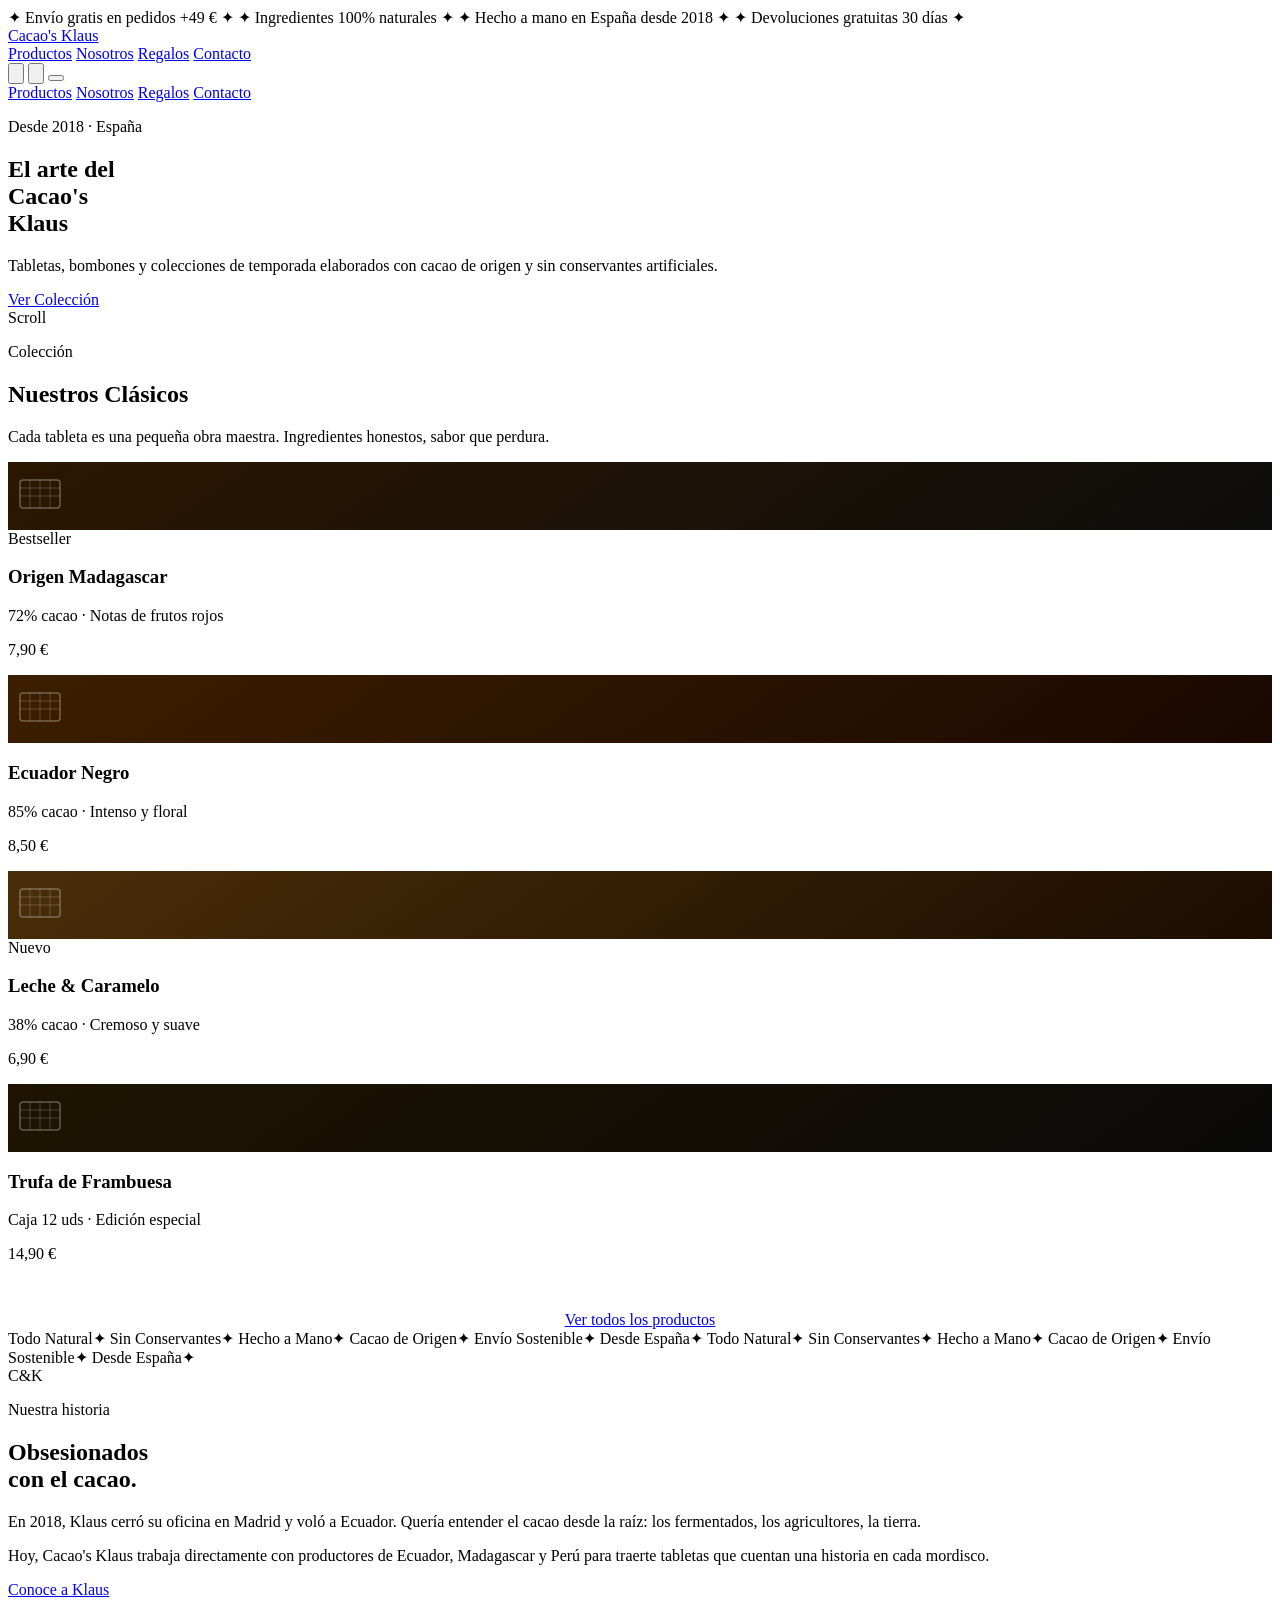
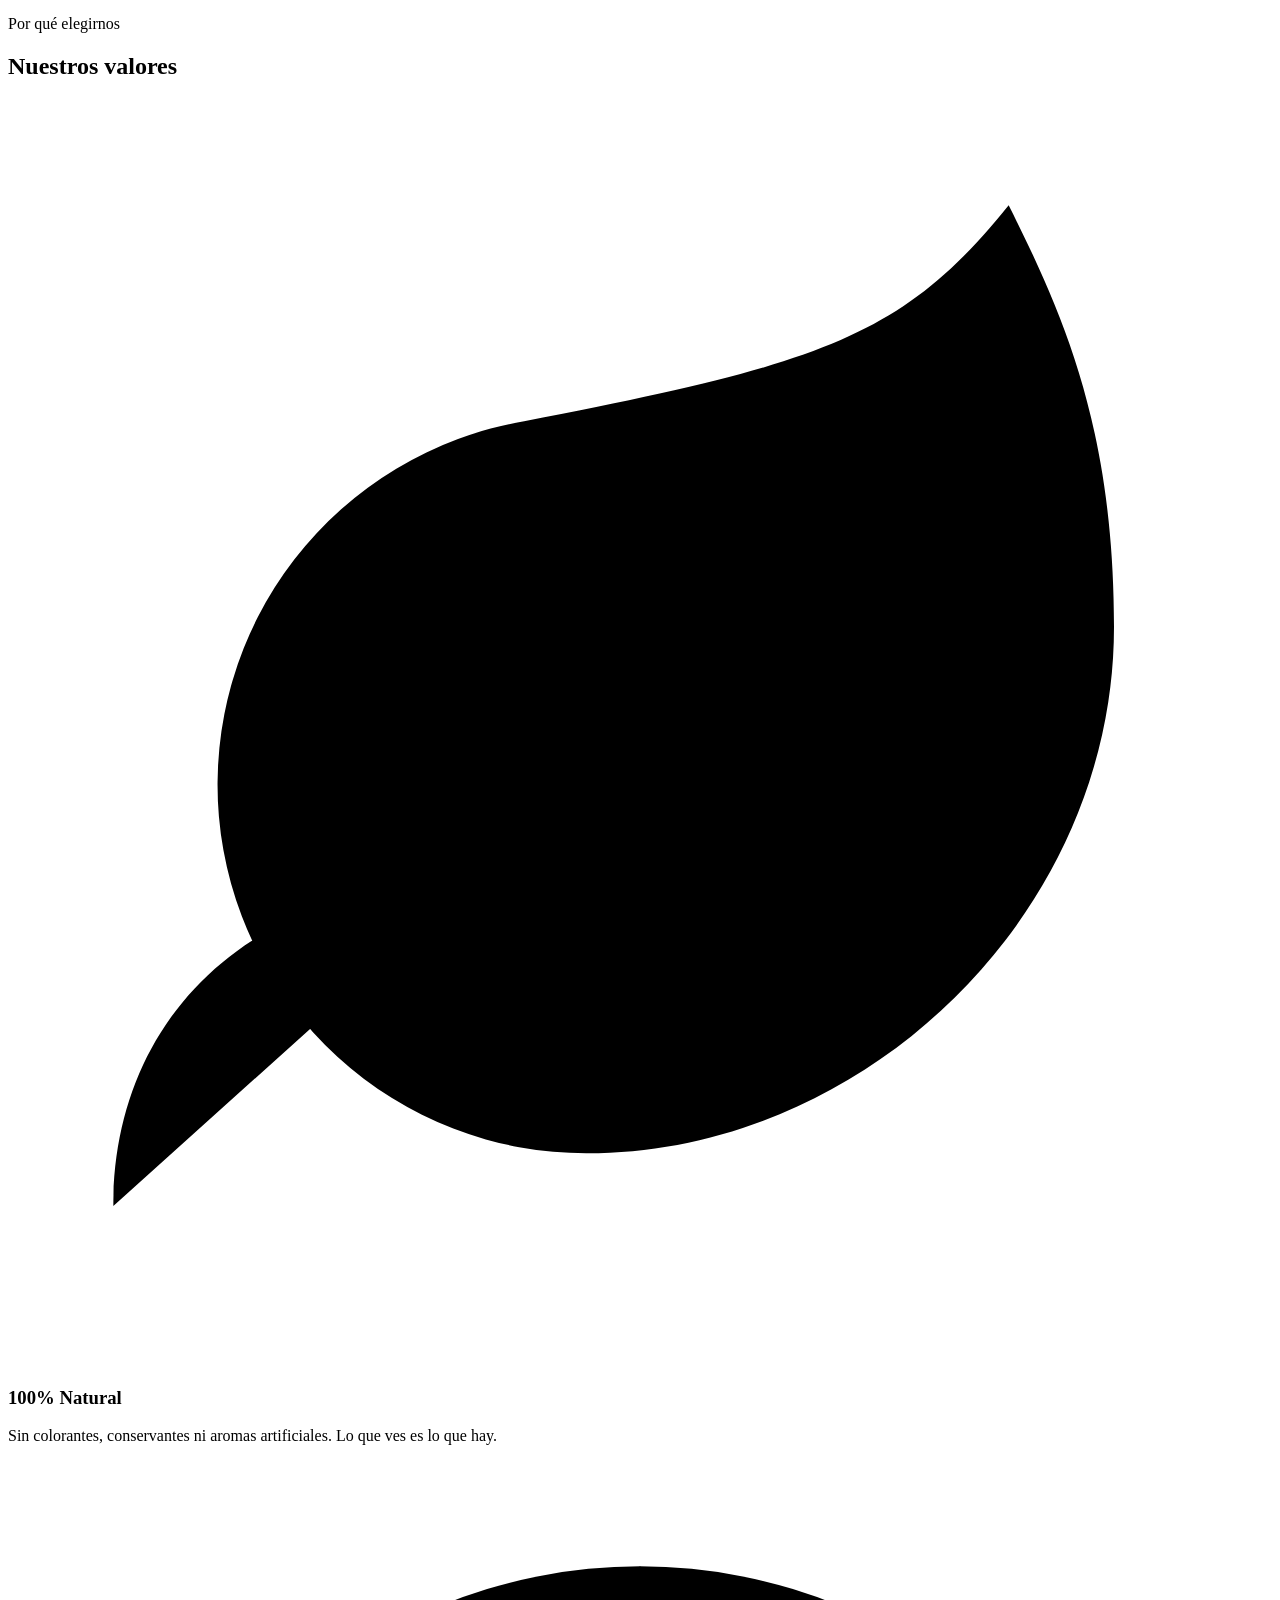
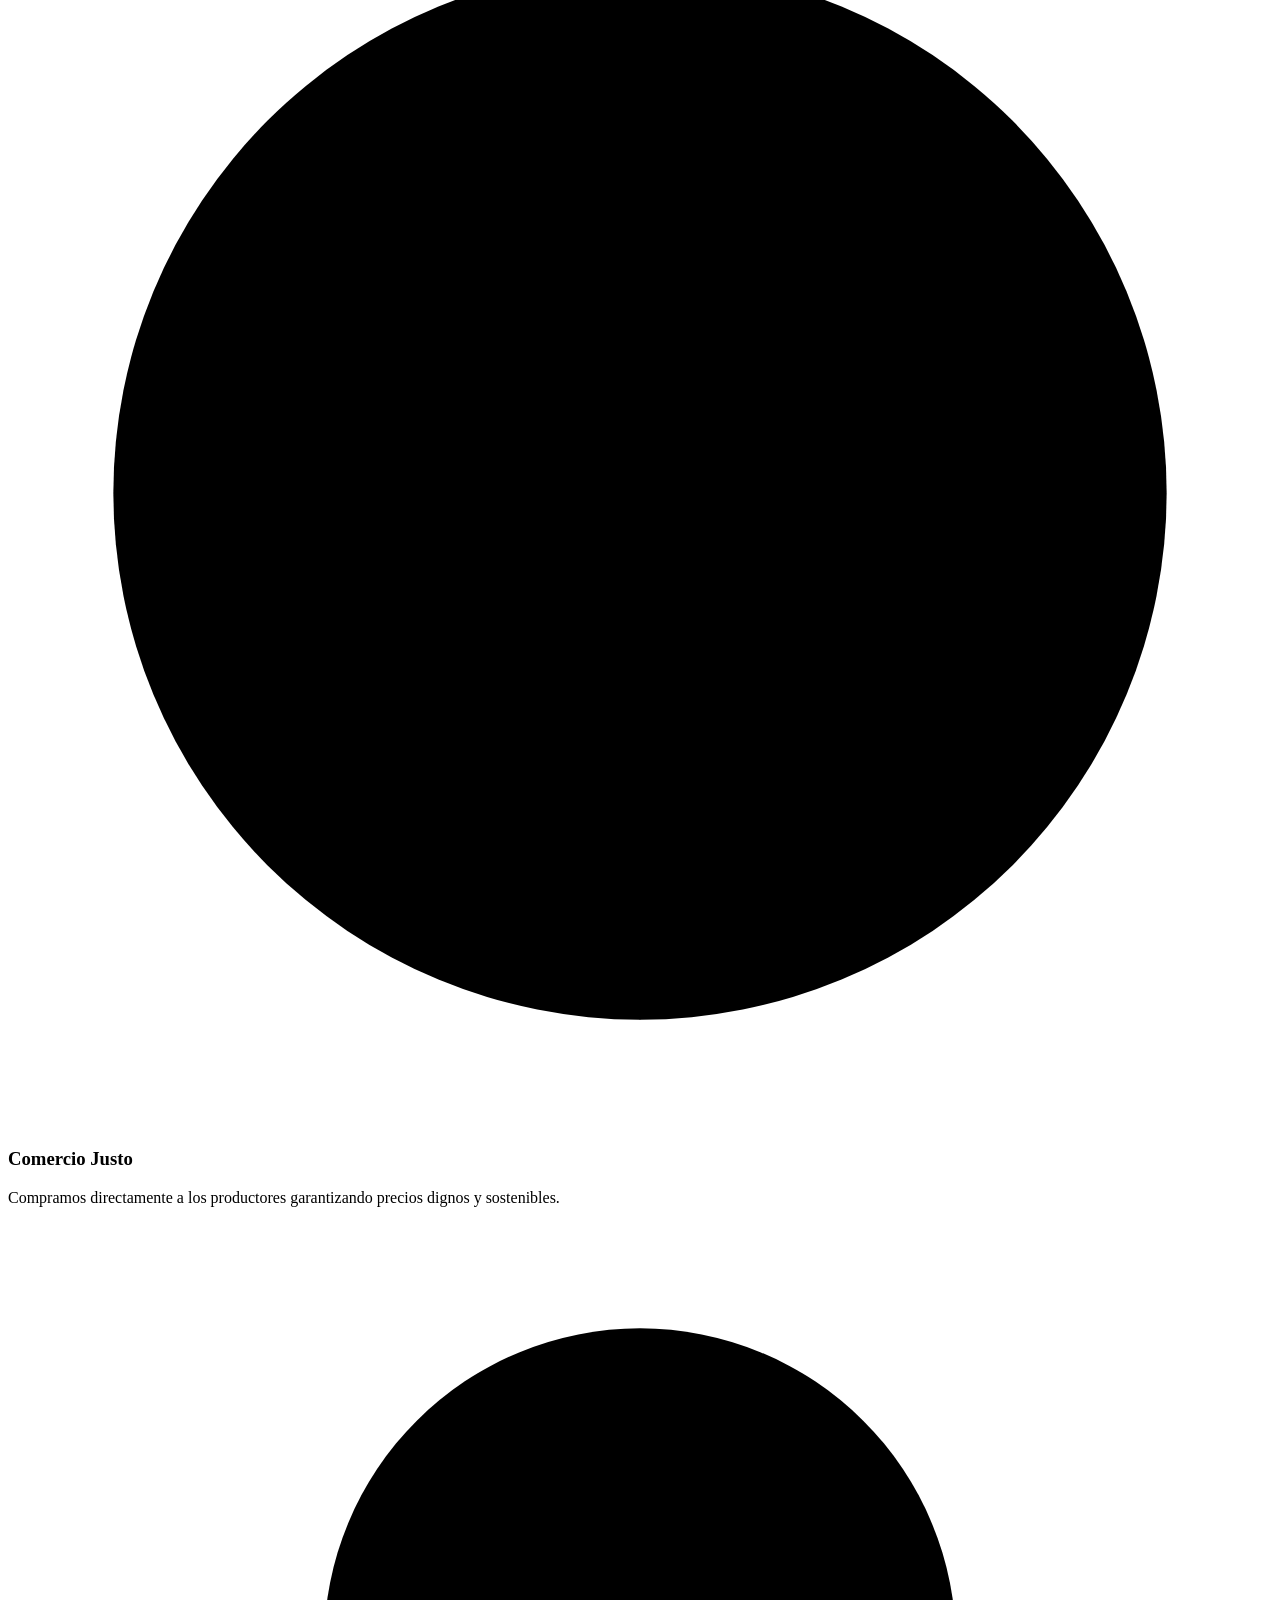
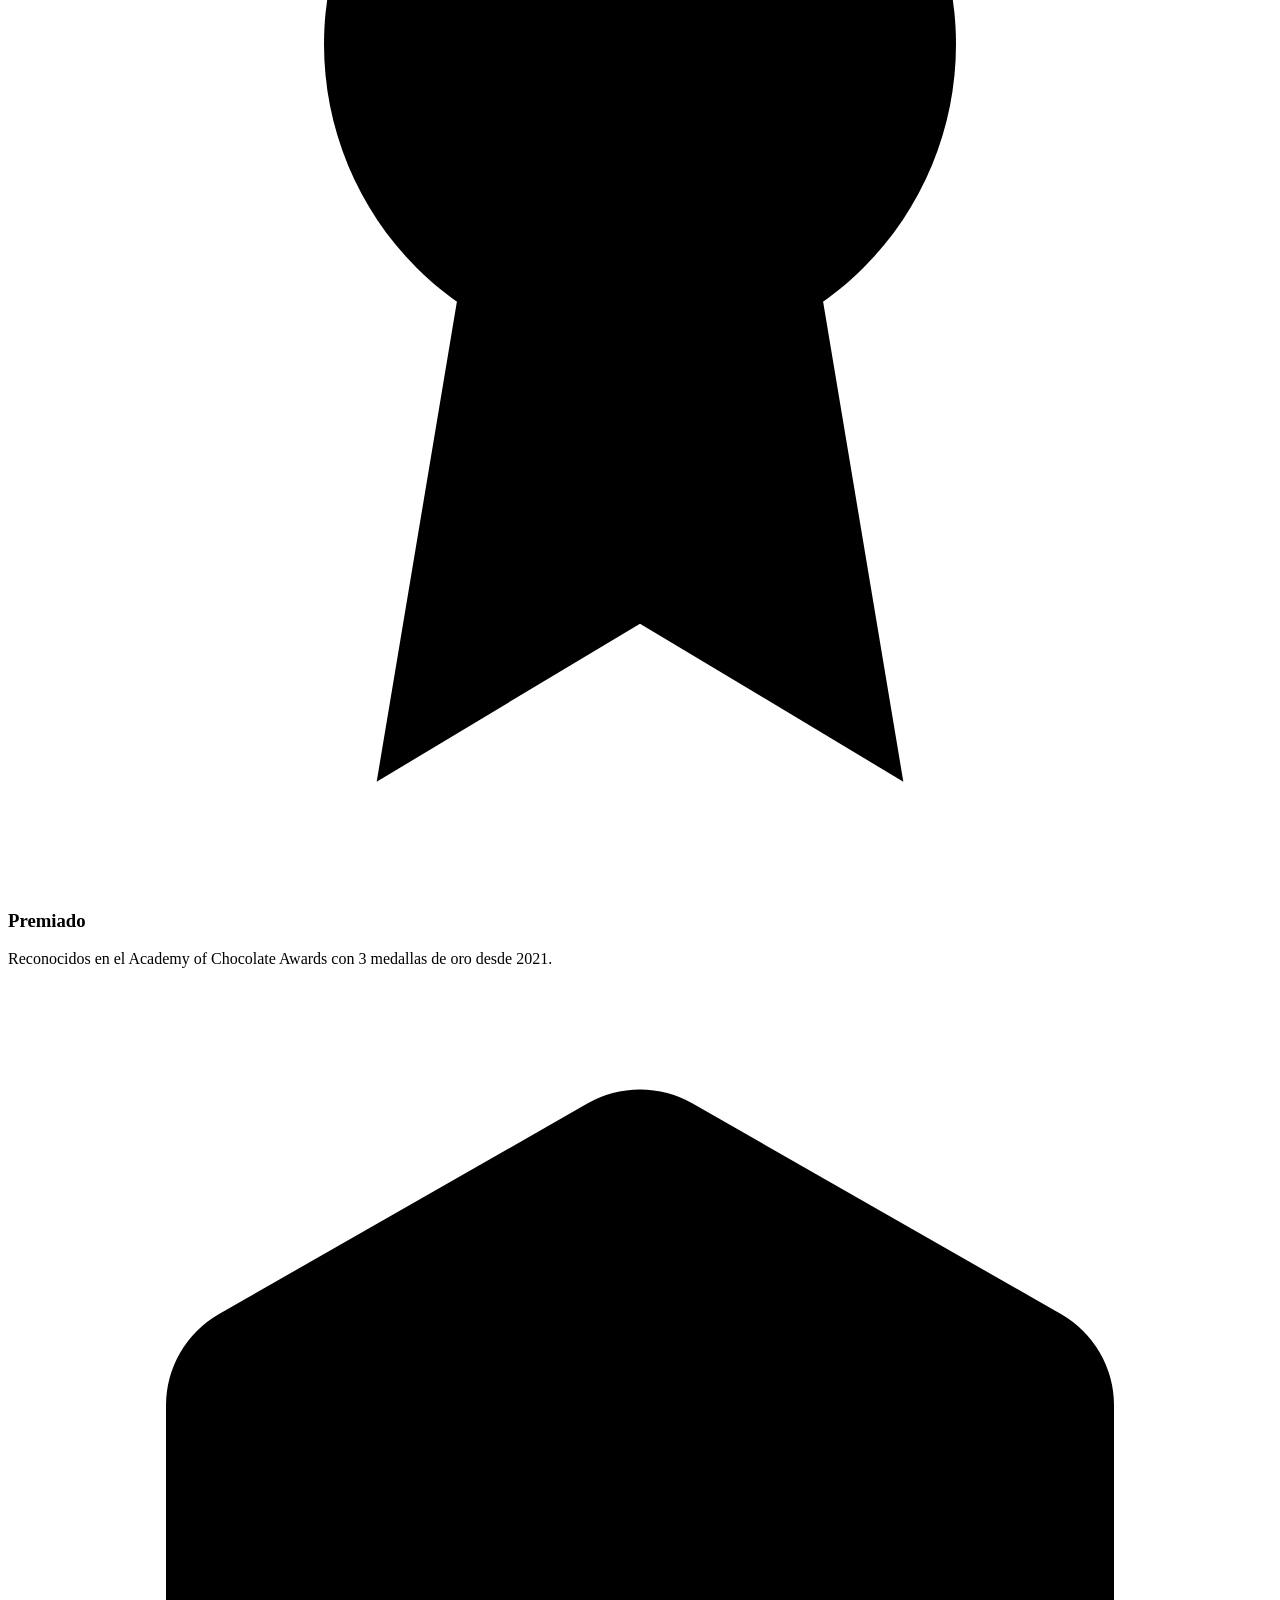
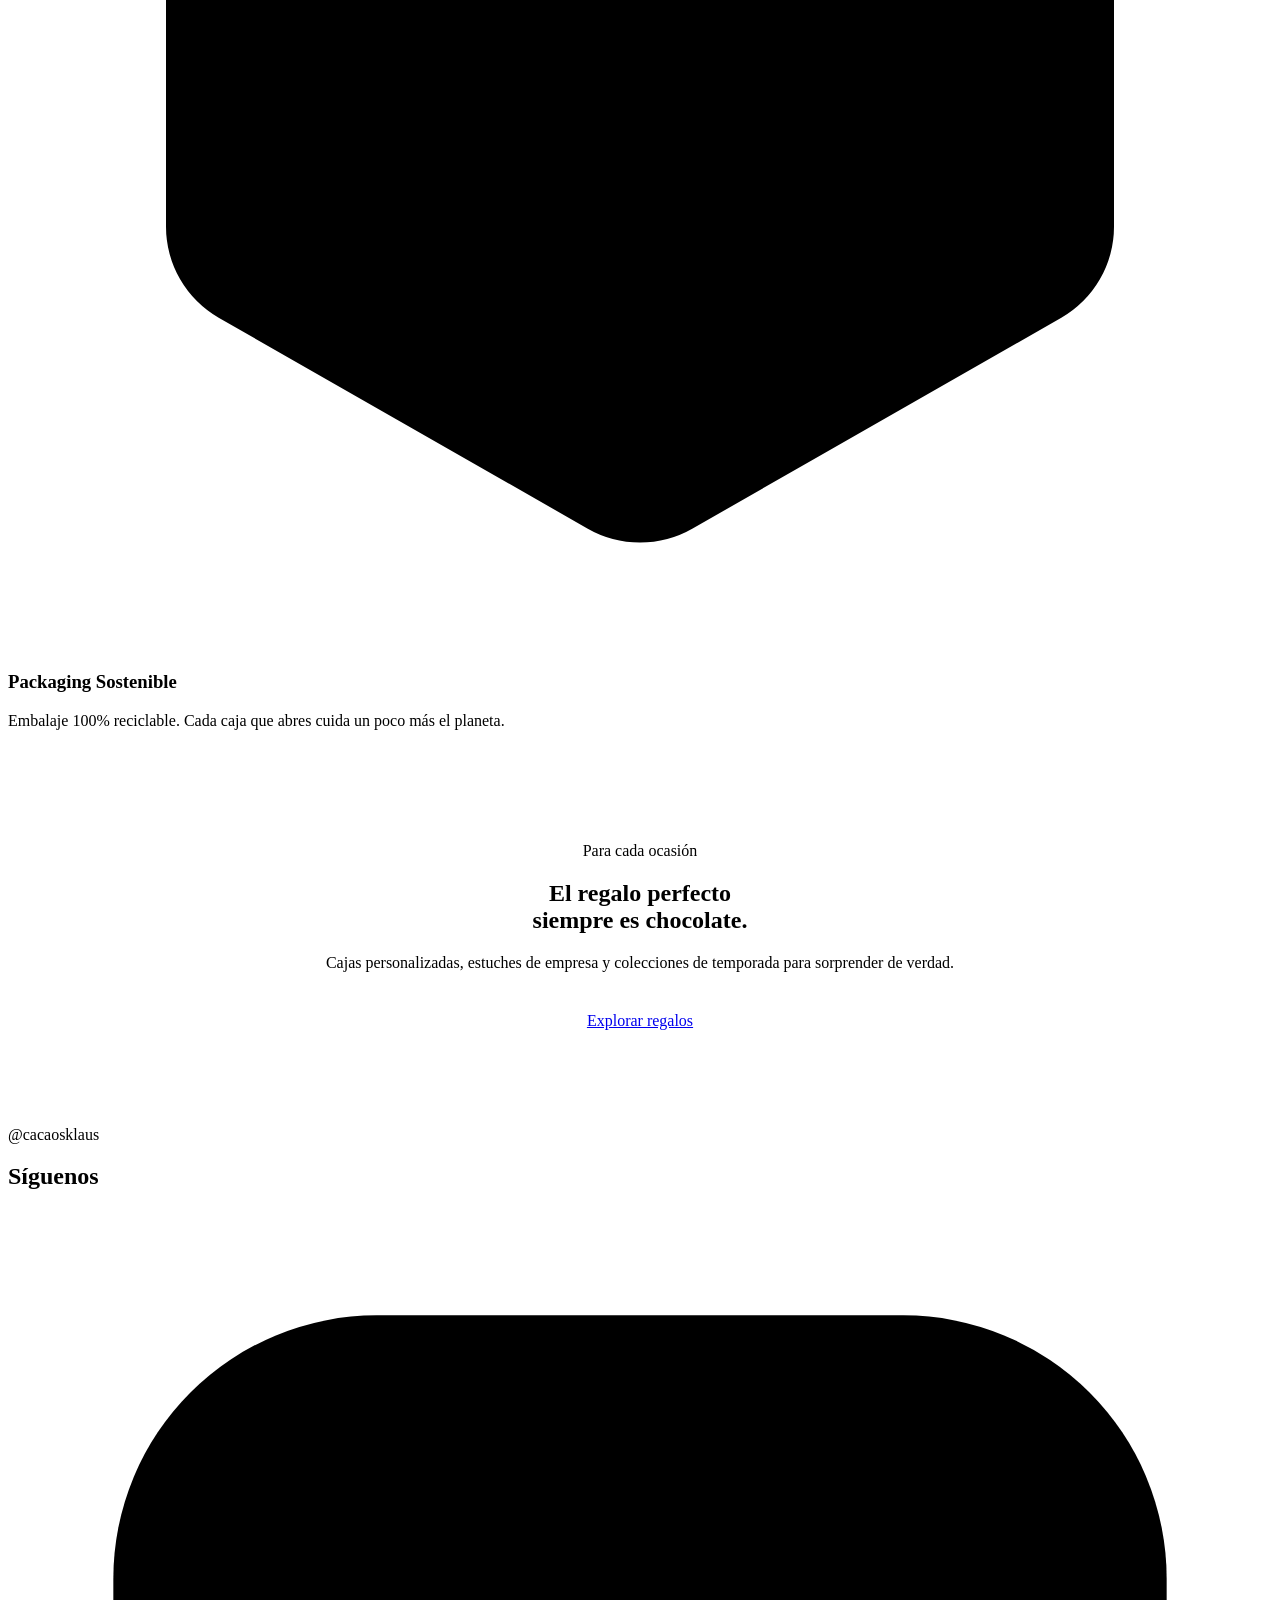
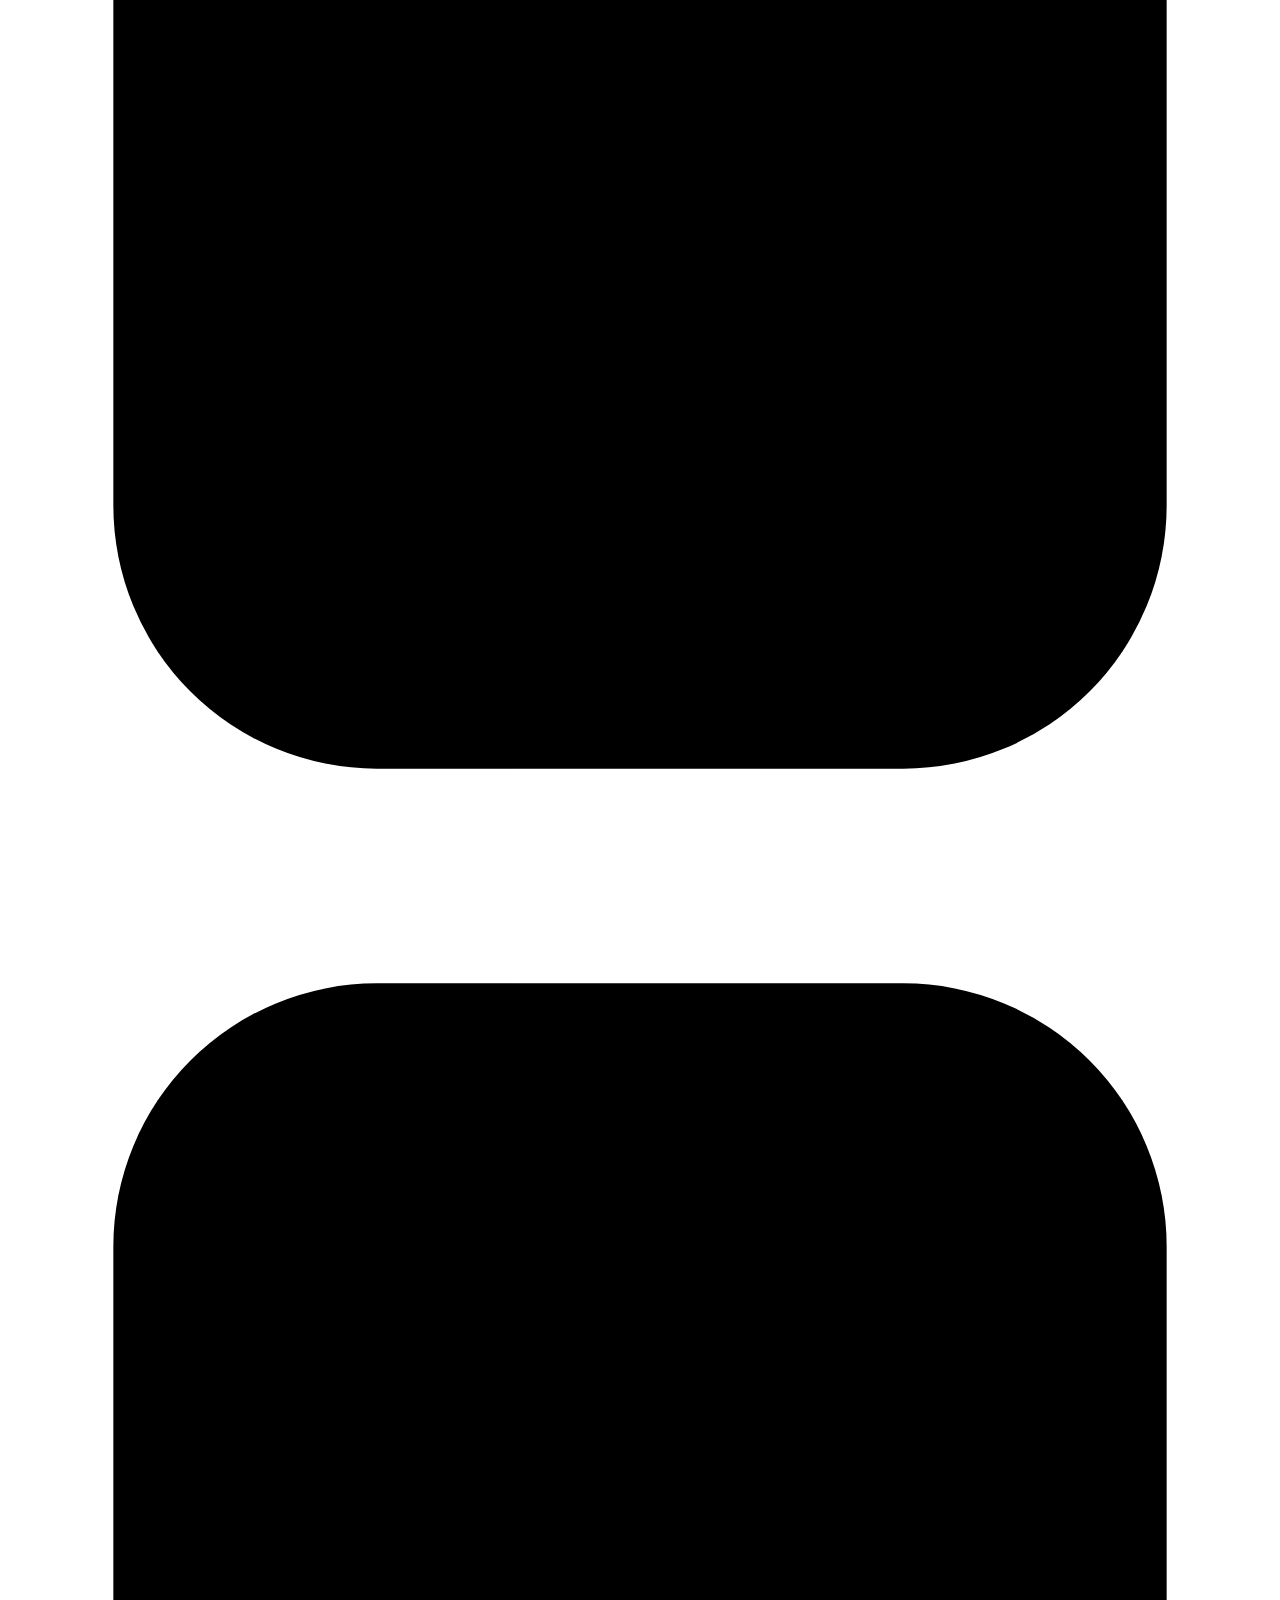
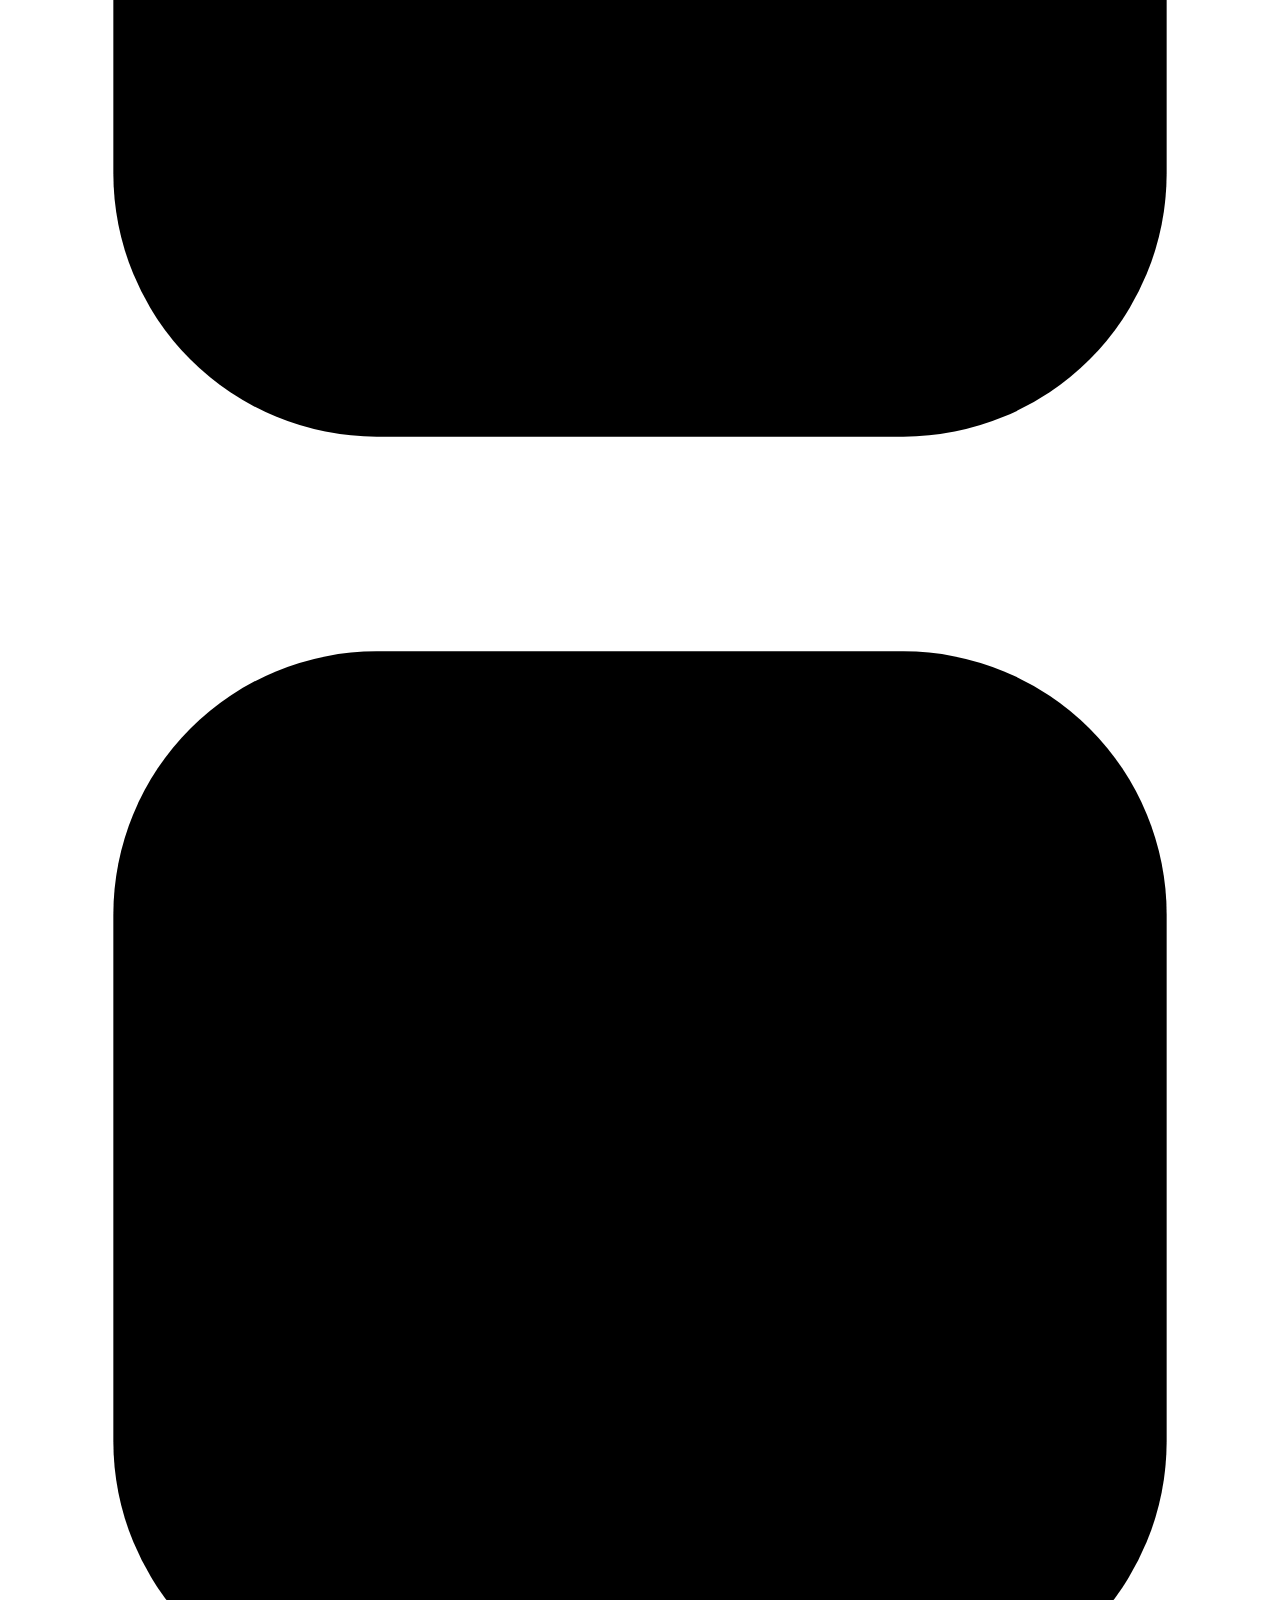
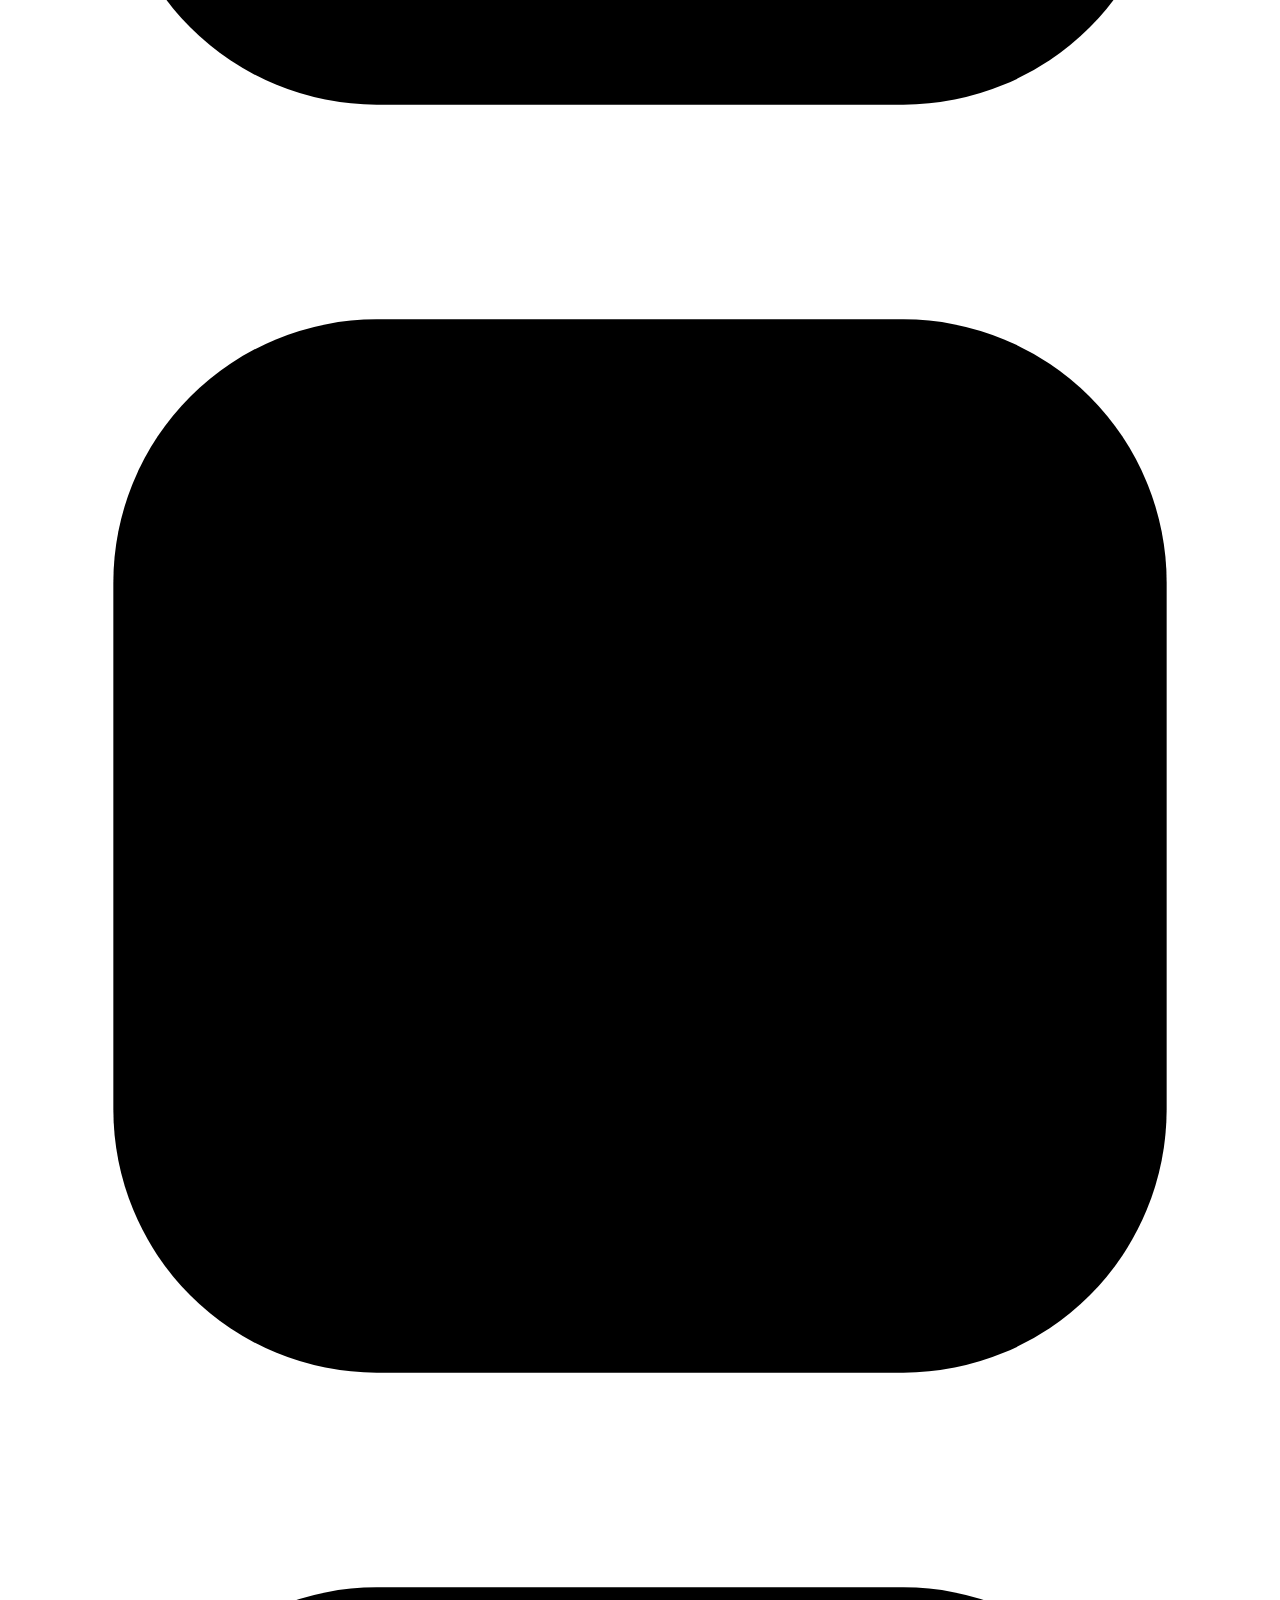
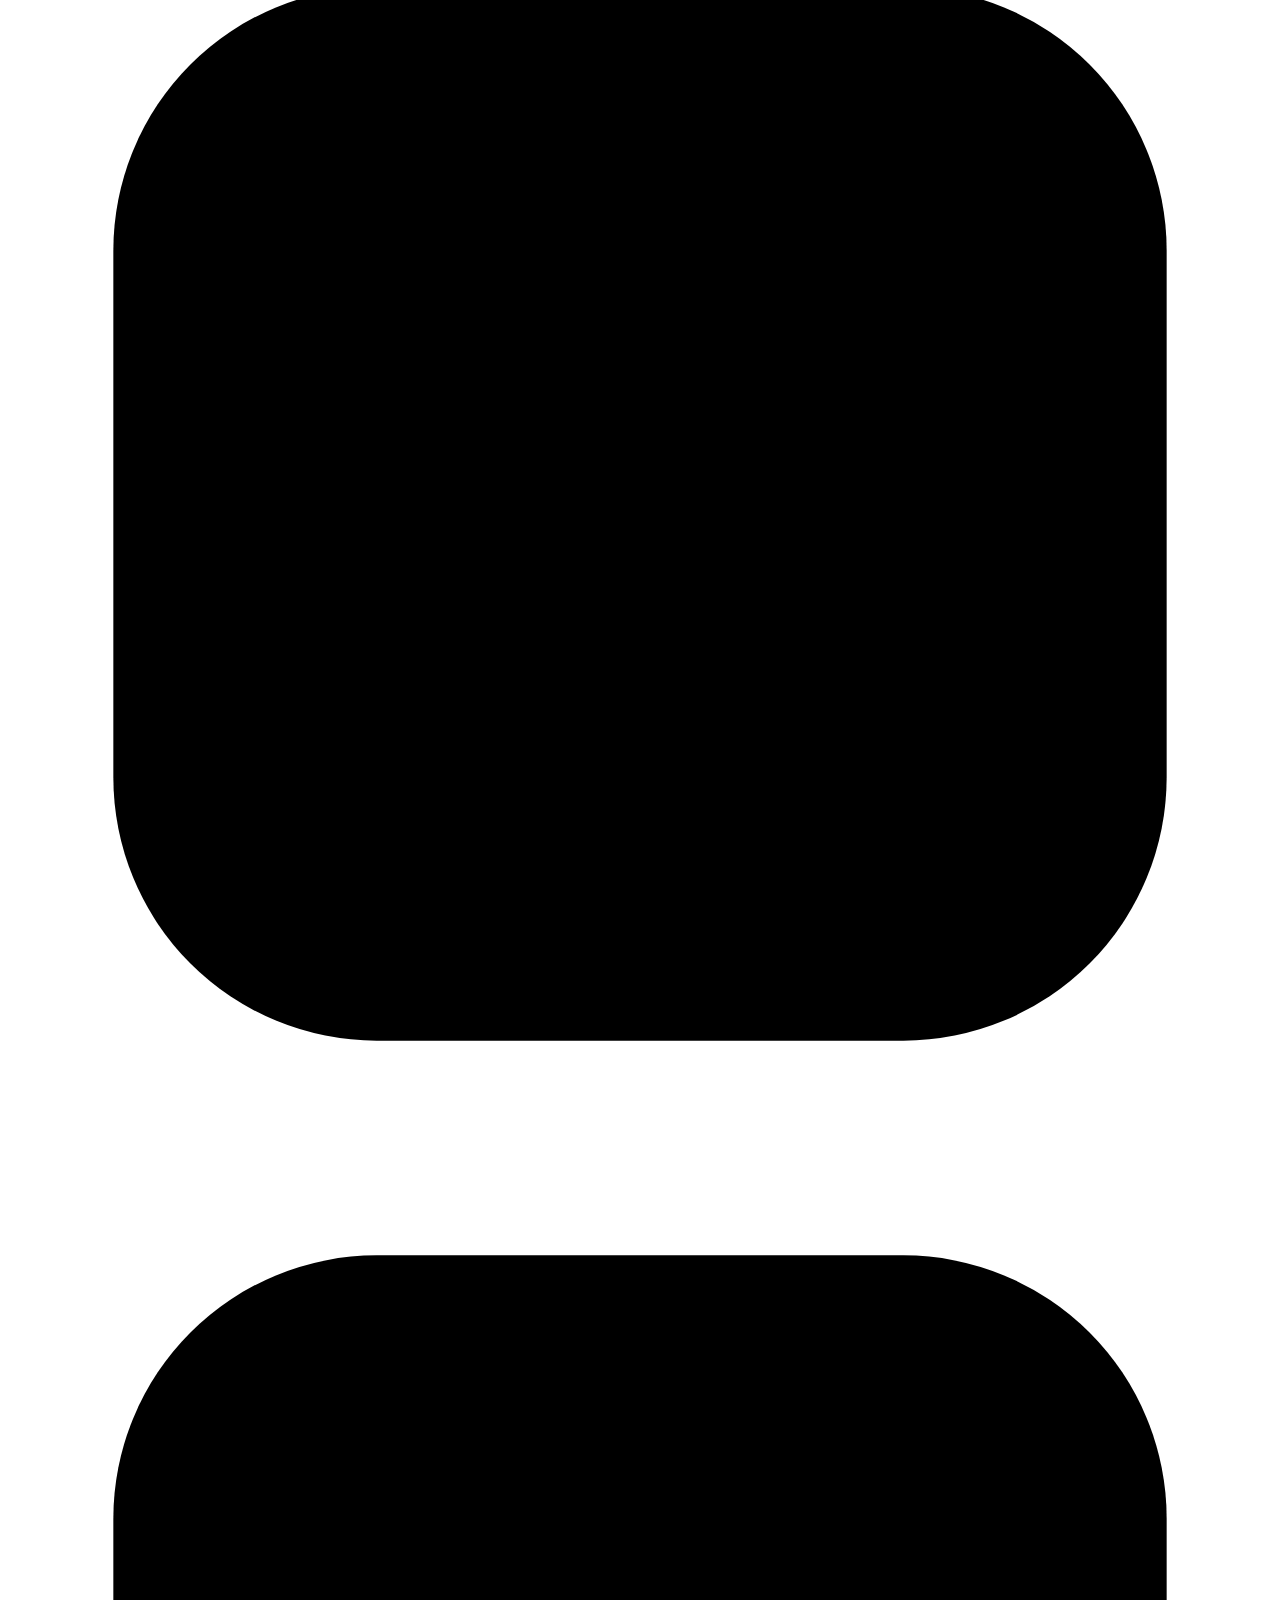
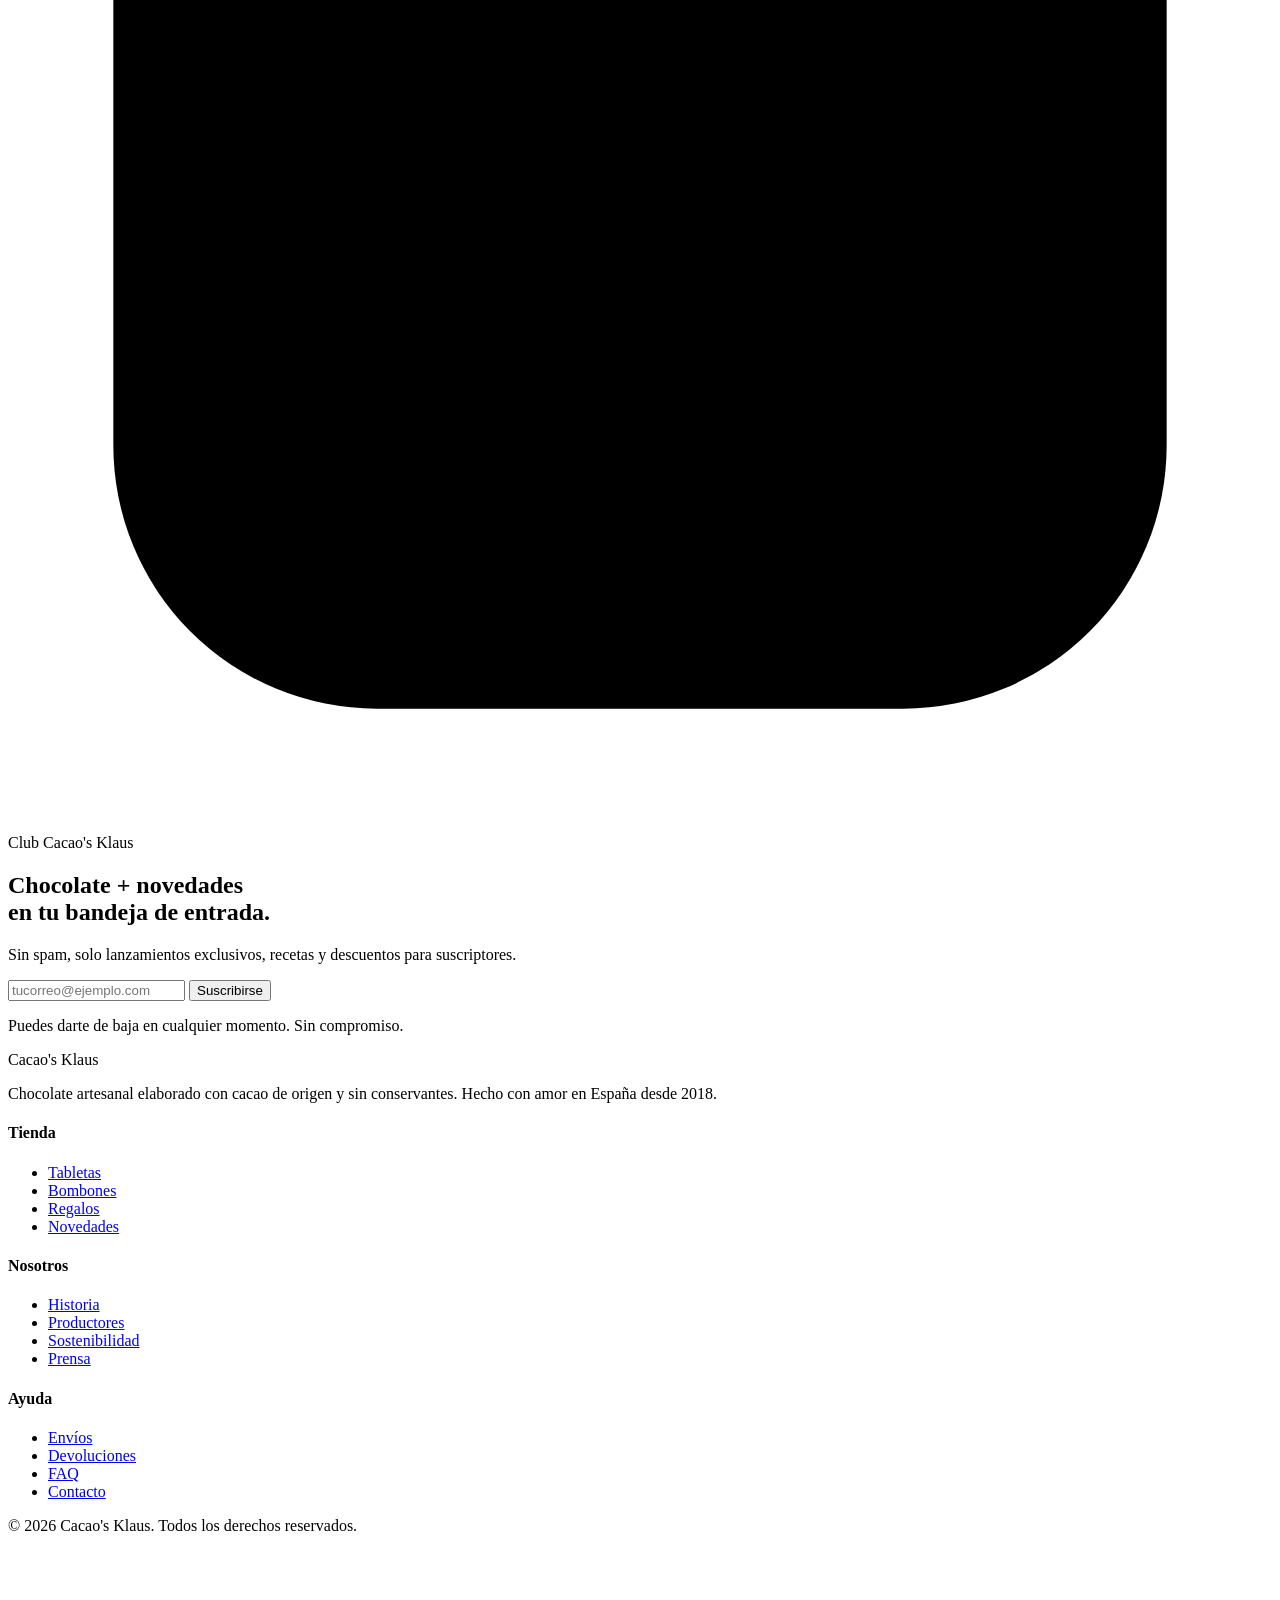
==== commit 1c4932ce: "update (2026-08-19_22-53-06): nueva version publicada" ====
--- a/versiones/index.html
+++ b/versiones/index.html
@@ -82,7 +82,7 @@
       <div class="hero__content">
         <p class="hero__eyebrow">Desde 2018 · España</p>
         <h1 class="hero__title">
-          El arte del<br><span>cacao</span><br>sin concesiones.
+          El arte del<br><span>Cacao's</span><br>Klaus
         </h1>
         <p class="hero__sub">
           Tabletas, bombones y colecciones de temporada elaborados
@@ -206,7 +206,6 @@
     ══════════════════════════════════════════════ -->
     <div class="marquee-section" aria-hidden="true">
       <div class="marquee-track">
-        <!-- duplicated for seamless loop -->
         <span class="marquee-item">Todo Natural<span class="dot">✦</span></span>
         <span class="marquee-item">Sin Conservantes<span class="dot">✦</span></span>
         <span class="marquee-item">Hecho a Mano<span class="dot">✦</span></span>
@@ -228,11 +227,9 @@
     <section id="nosotros" class="section">
       <div class="container">
         <div class="story-grid">
-          <!-- Imagen placeholder -->
           <div class="story-img-wrap" data-animate>
             <div class="story-img-label">C&amp;K</div>
           </div>
-          <!-- Contenido -->
           <div class="story-content">
             <p class="section__eyebrow" data-animate>Nuestra historia</p>
             <h2 class="section__title" data-animate data-delay="1">
@@ -268,15 +265,13 @@
         <div class="usp-grid">
           <div class="usp-card" data-animate>
             <div class="usp-icon">
-              <!-- Leaf icon -->
-              <svg viewBox="0 0 24 24"><path d="M11 20A7 7 0 0 1 9.8 6.1C15.5 5 17 4.48 19 2c1 2 2 4.18 2 8 0 5.5-4.78 10-10 10z"/><path d="M2 21c0-3 1.85-5.36 5.08-6C9.5 14.52 12 13 13 12"/></svg>
+              <svg viewBox="0 0 24 24"><path d="M11 20A7 7 0 0 1 9.8 6.1C15.5 5 17 4.48 19 2c1 2 2 4.18 2 8 0 5.5-4.78 10-10 10z"/><path d="M2 21c0-3 1.85-5.36 5.08-6C9.5 14.52 12 13 12 12"/></svg>
             </div>
             <h3 class="usp-title">100% Natural</h3>
             <p class="usp-desc">Sin colorantes, conservantes ni aromas artificiales. Lo que ves es lo que hay.</p>
           </div>
           <div class="usp-card" data-animate data-delay="1">
             <div class="usp-icon">
-              <!-- Globe icon -->
               <svg viewBox="0 0 24 24"><circle cx="12" cy="12" r="10"/><line x1="2" y1="12" x2="22" y2="12"/><path d="M12 2a15.3 15.3 0 0 1 4 10 15.3 15.3 0 0 1-4 10 15.3 15.3 0 0 1-4-10 15.3 15.3 0 0 1 4-10z"/></svg>
             </div>
             <h3 class="usp-title">Comercio Justo</h3>
@@ -284,7 +279,6 @@
           </div>
           <div class="usp-card" data-animate data-delay="2">
             <div class="usp-icon">
-              <!-- Award icon -->
               <svg viewBox="0 0 24 24"><circle cx="12" cy="8" r="6"/><path d="M15.477 12.89 17 22l-5-3-5 3 1.523-9.11"/></svg>
             </div>
             <h3 class="usp-title">Premiado</h3>
@@ -292,7 +286,6 @@
           </div>
           <div class="usp-card" data-animate data-delay="3">
             <div class="usp-icon">
-              <!-- Package icon -->
               <svg viewBox="0 0 24 24"><path d="M16.5 9.4 7.55 4.24"/><path d="M21 16V8a2 2 0 0 0-1-1.73l-7-4a2 2 0 0 0-2 0l-7 4A2 2 0 0 0 3 8v8a2 2 0 0 0 1 1.73l7 4a2 2 0 0 0 2 0l7-4A2 2 0 0 0 21 16z"/><polyline points="3.29 7 12 12 20.71 7"/><line x1="12" y1="22" x2="12" y2="12"/></svg>
             </div>
             <h3 class="usp-title">Packaging Sostenible</h3>
@@ -322,7 +315,7 @@
     </section>
 
     <!-- ══════════════════════════════════════════════
-         INSTAGRAM GRID (placeholder)
+         INSTAGRAM GRID
     ══════════════════════════════════════════════ -->
     <section class="section" style="padding-block: 0;">
       <div class="section__header" style="padding-top: var(--space-xl);">
@@ -330,7 +323,6 @@
         <h2 class="section__title" data-animate data-delay="1">Síguenos</h2>
       </div>
       <div class="insta-grid" data-animate data-delay="2">
-        <!-- 6 placeholder cells with distinct warm dark gradients -->
         <div class="insta-item">
           <div class="insta-placeholder" style="background:linear-gradient(135deg,#3d1f00,#0d0d0d);"></div>
           <div class="insta-item__icon">
@@ -408,7 +400,6 @@
   <footer class="site-footer" role="contentinfo">
     <div class="container">
       <div class="footer-inner">
-        <!-- Brand -->
         <div class="footer-brand">
           <span class="site-logo">Cacao's Klaus</span>
           <p>
@@ -417,7 +408,6 @@
           </p>
         </div>
 
-        <!-- Col 1 -->
         <div class="footer-col">
           <h4>Tienda</h4>
           <ul>
@@ -428,7 +418,6 @@
           </ul>
         </div>
 
-        <!-- Col 2 -->
         <div class="footer-col">
           <h4>Nosotros</h4>
           <ul>
@@ -439,7 +428,6 @@
           </ul>
         </div>
 
-        <!-- Col 3 -->
         <div class="footer-col">
           <h4>Ayuda</h4>
           <ul>
@@ -454,15 +442,12 @@
       <div class="footer-bottom">
         <span>© 2026 Cacao's Klaus. Todos los derechos reservados.</span>
         <div class="footer-social" aria-label="Redes sociales">
-          <!-- Instagram -->
           <a href="#" aria-label="Instagram">
             <svg viewBox="0 0 24 24"><rect x="2" y="2" width="20" height="20" rx="5" ry="5"/><path d="M16 11.37A4 4 0 1 1 12.63 8 4 4 0 0 1 16 11.37z"/><line x1="17.5" y1="6.5" x2="17.51" y2="6.5"/></svg>
           </a>
-          <!-- TikTok (simplified) -->
           <a href="#" aria-label="TikTok">
             <svg viewBox="0 0 24 24"><path d="M9 12a4 4 0 1 0 4 4V4a5 5 0 0 0 5 5"/></svg>
           </a>
-          <!-- Pinterest -->
           <a href="#" aria-label="Pinterest">
             <svg viewBox="0 0 24 24"><path d="M12 2C6.48 2 2 6.48 2 12c0 4.24 2.65 7.86 6.39 9.29-.09-.78-.17-1.98.04-2.83.18-.77 1.23-5.22 1.23-5.22s-.31-.63-.31-1.56c0-1.46.85-2.55 1.9-2.55.9 0 1.33.67 1.33 1.48 0 .9-.58 2.25-.87 3.5-.25 1.05.52 1.9 1.54 1.9 1.85 0 3.27-1.95 3.27-4.76 0-2.49-1.79-4.23-4.34-4.23-2.96 0-4.69 2.22-4.69 4.51 0 .89.34 1.85.77 2.37.08.1.09.19.07.29-.08.32-.25 1.05-.28 1.2-.04.19-.14.23-.33.14-1.25-.58-2.03-2.42-2.03-3.89 0-3.15 2.29-6.05 6.61-6.05 3.47 0 6.16 2.47 6.16 5.77 0 3.44-2.17 6.21-5.18 6.21-1.01 0-1.96-.53-2.29-1.15l-.62 2.33c-.22.86-.83 1.94-1.24 2.6.93.29 1.93.45 2.95.45 5.52 0 10-4.48 10-10S17.52 2 12 2z"/></svg>
           </a>
@@ -481,4 +466,4 @@
   <script src="assets/js/scroll.js" defer></script>
 
 </body>
-</html>
+</html>
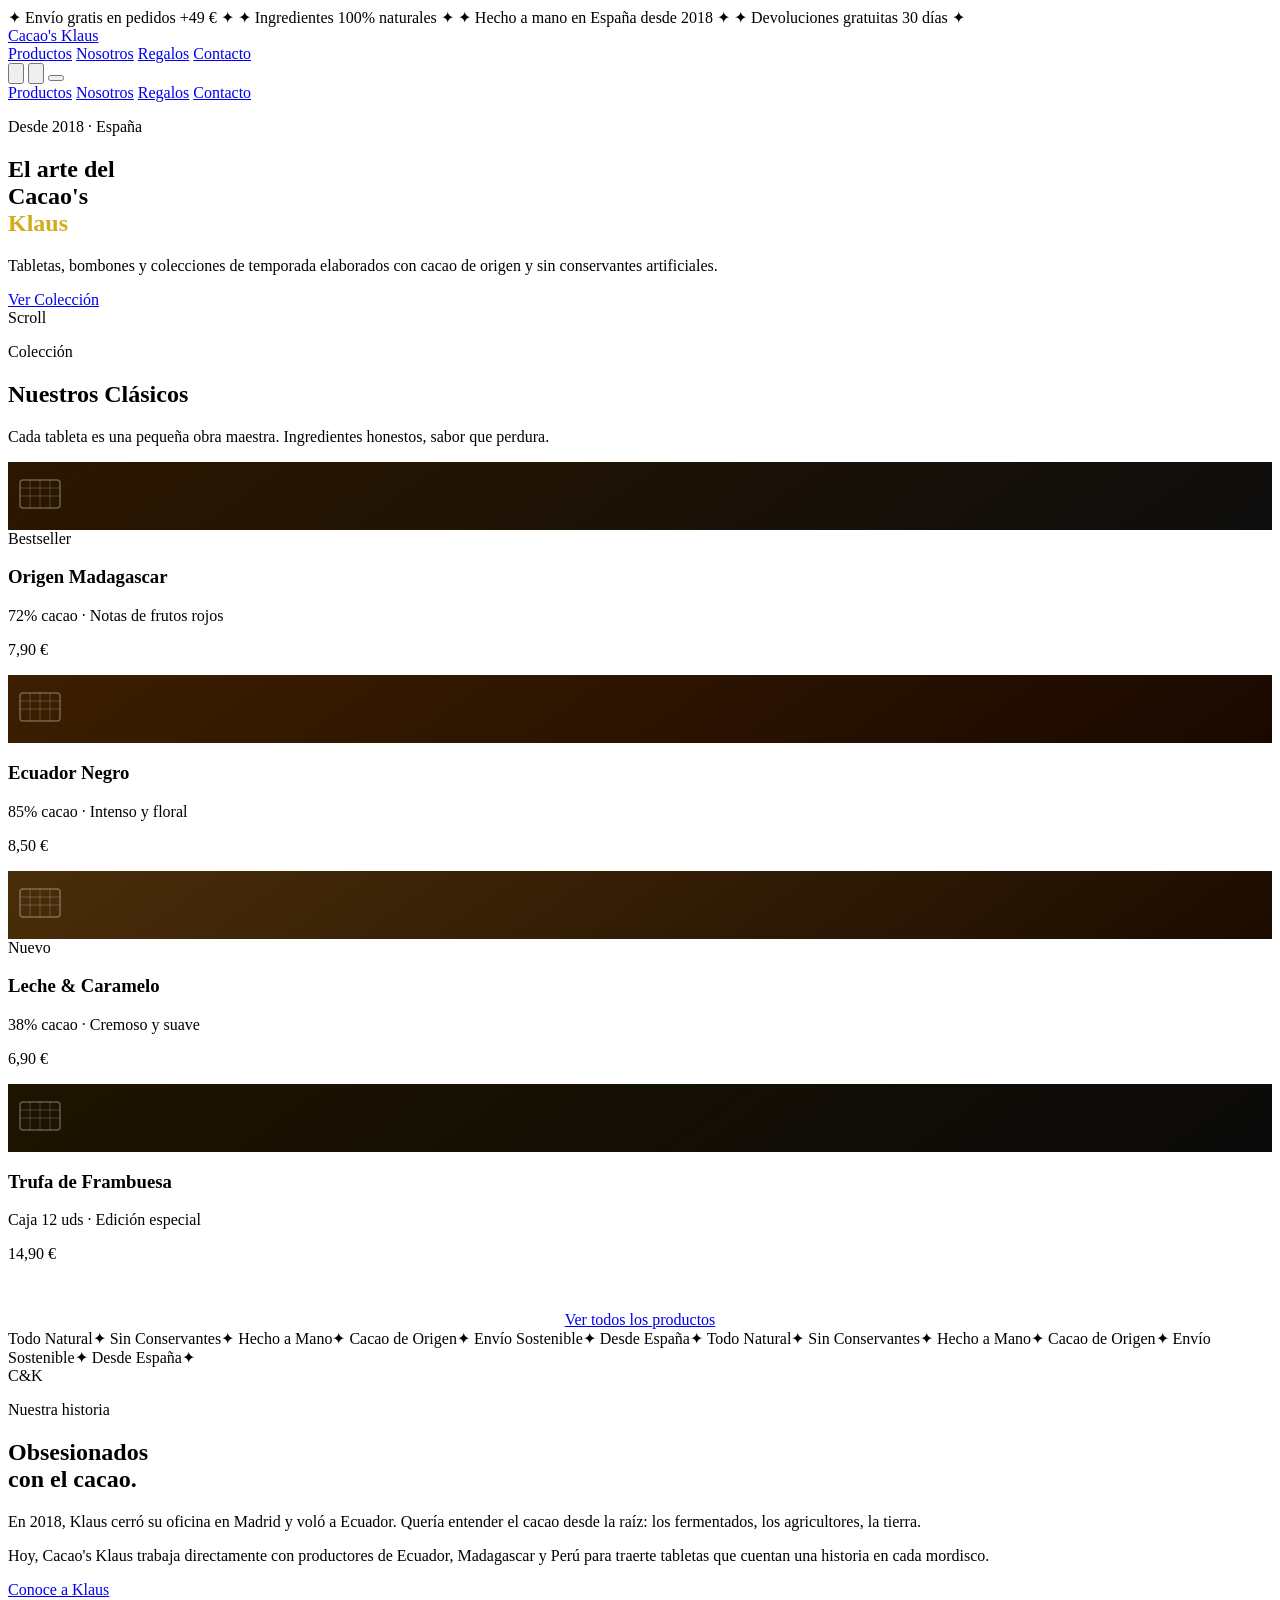
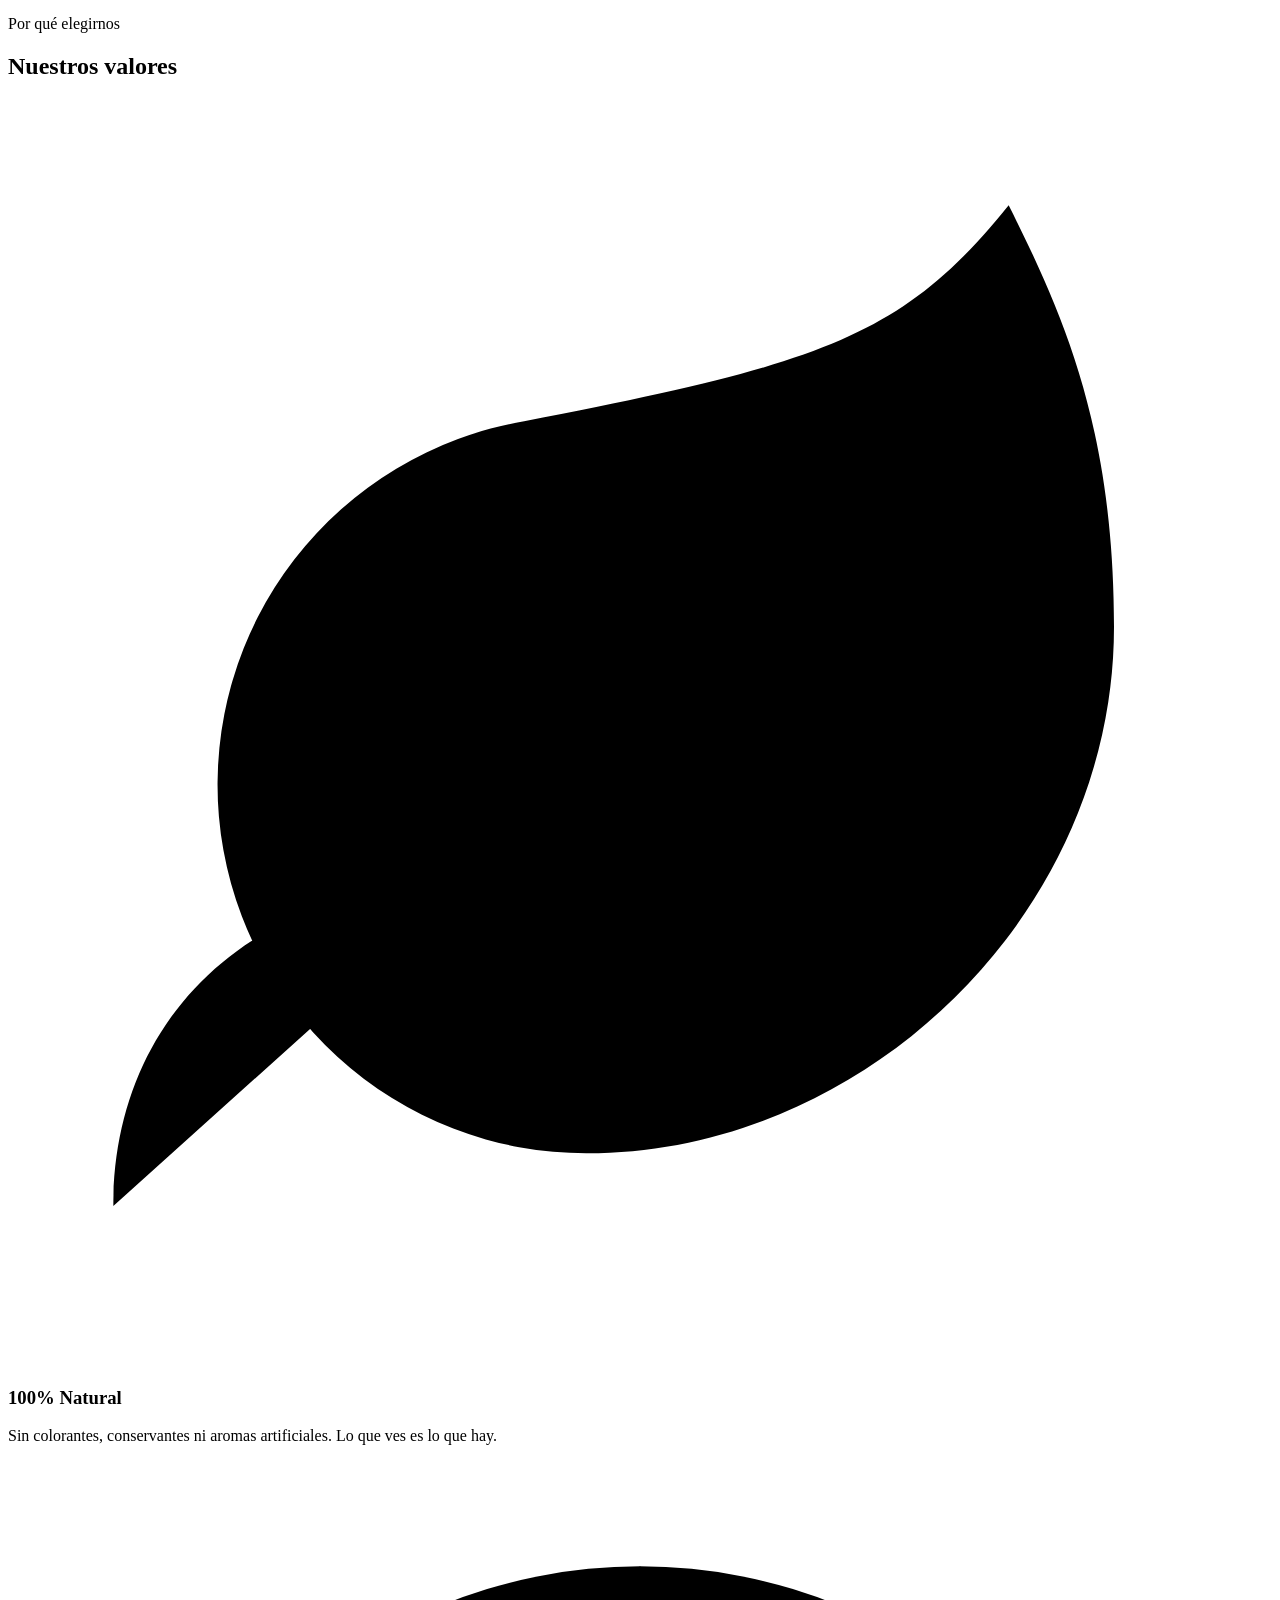
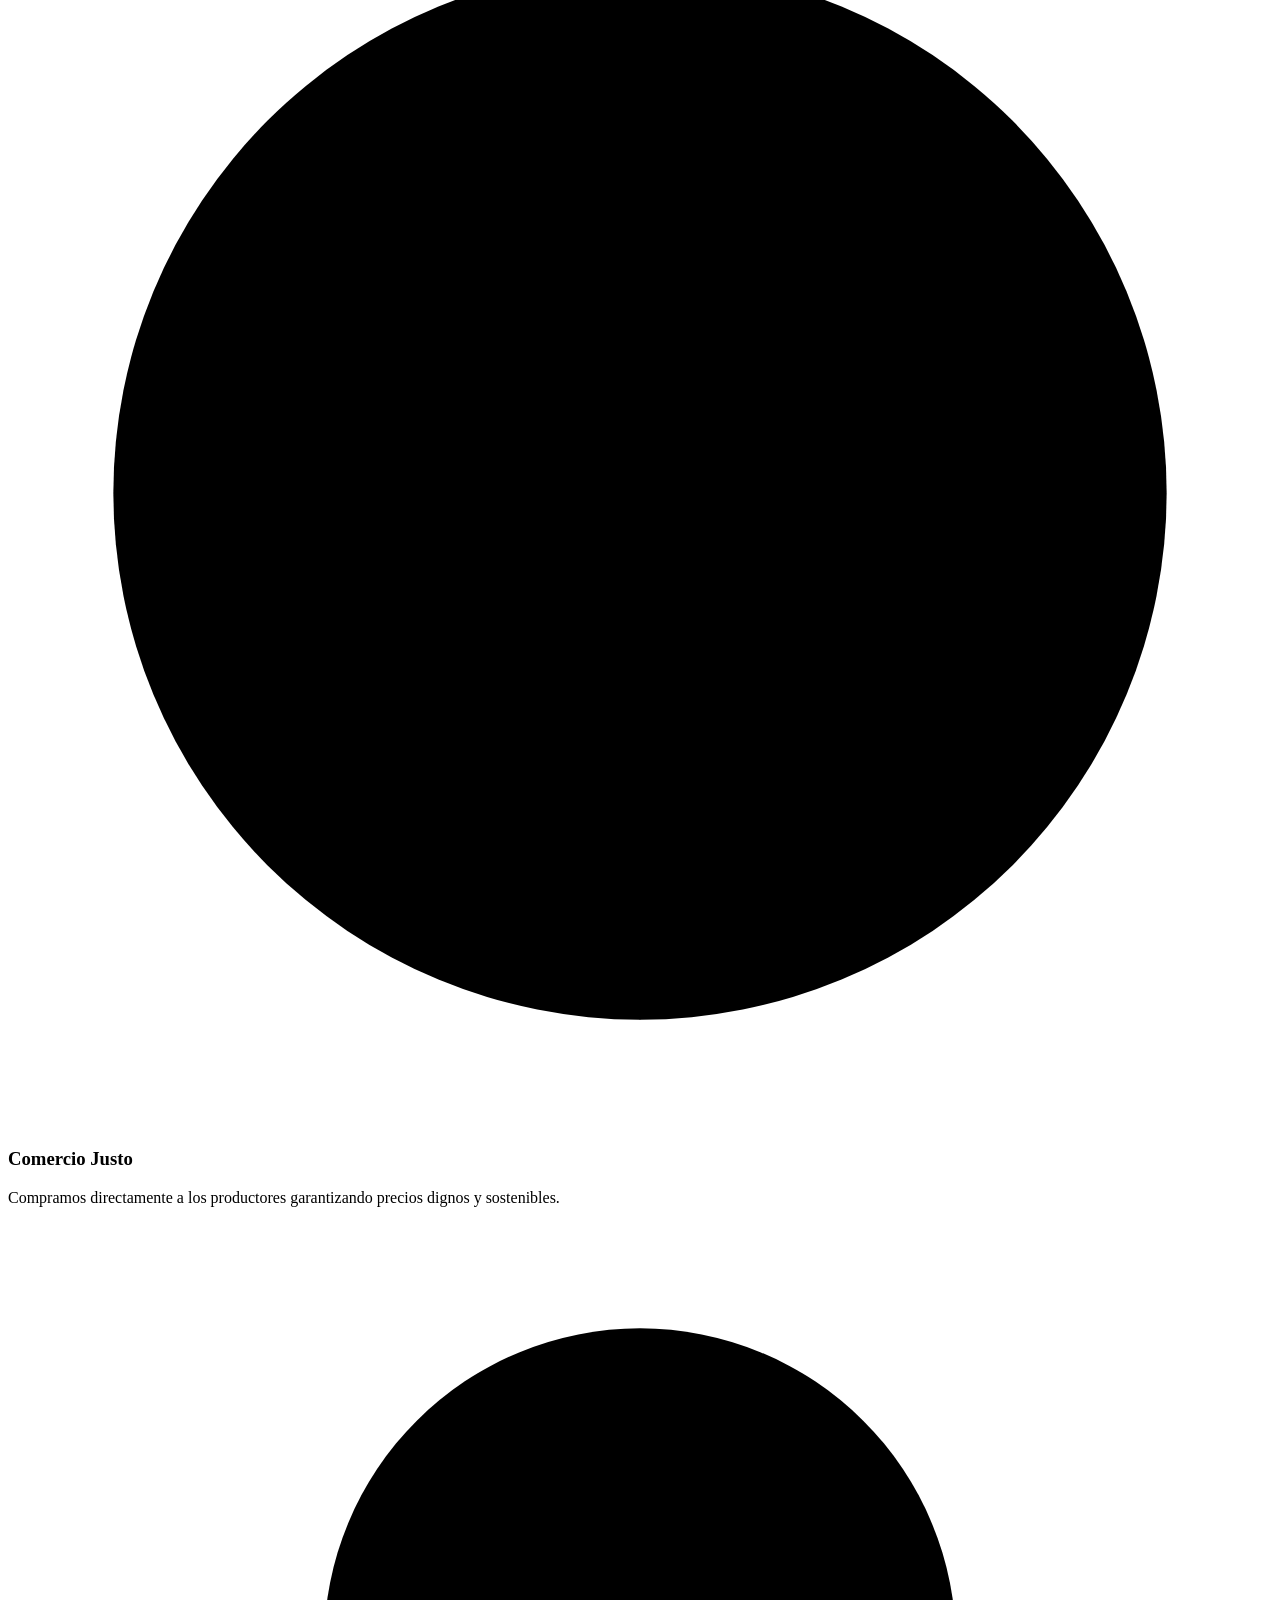
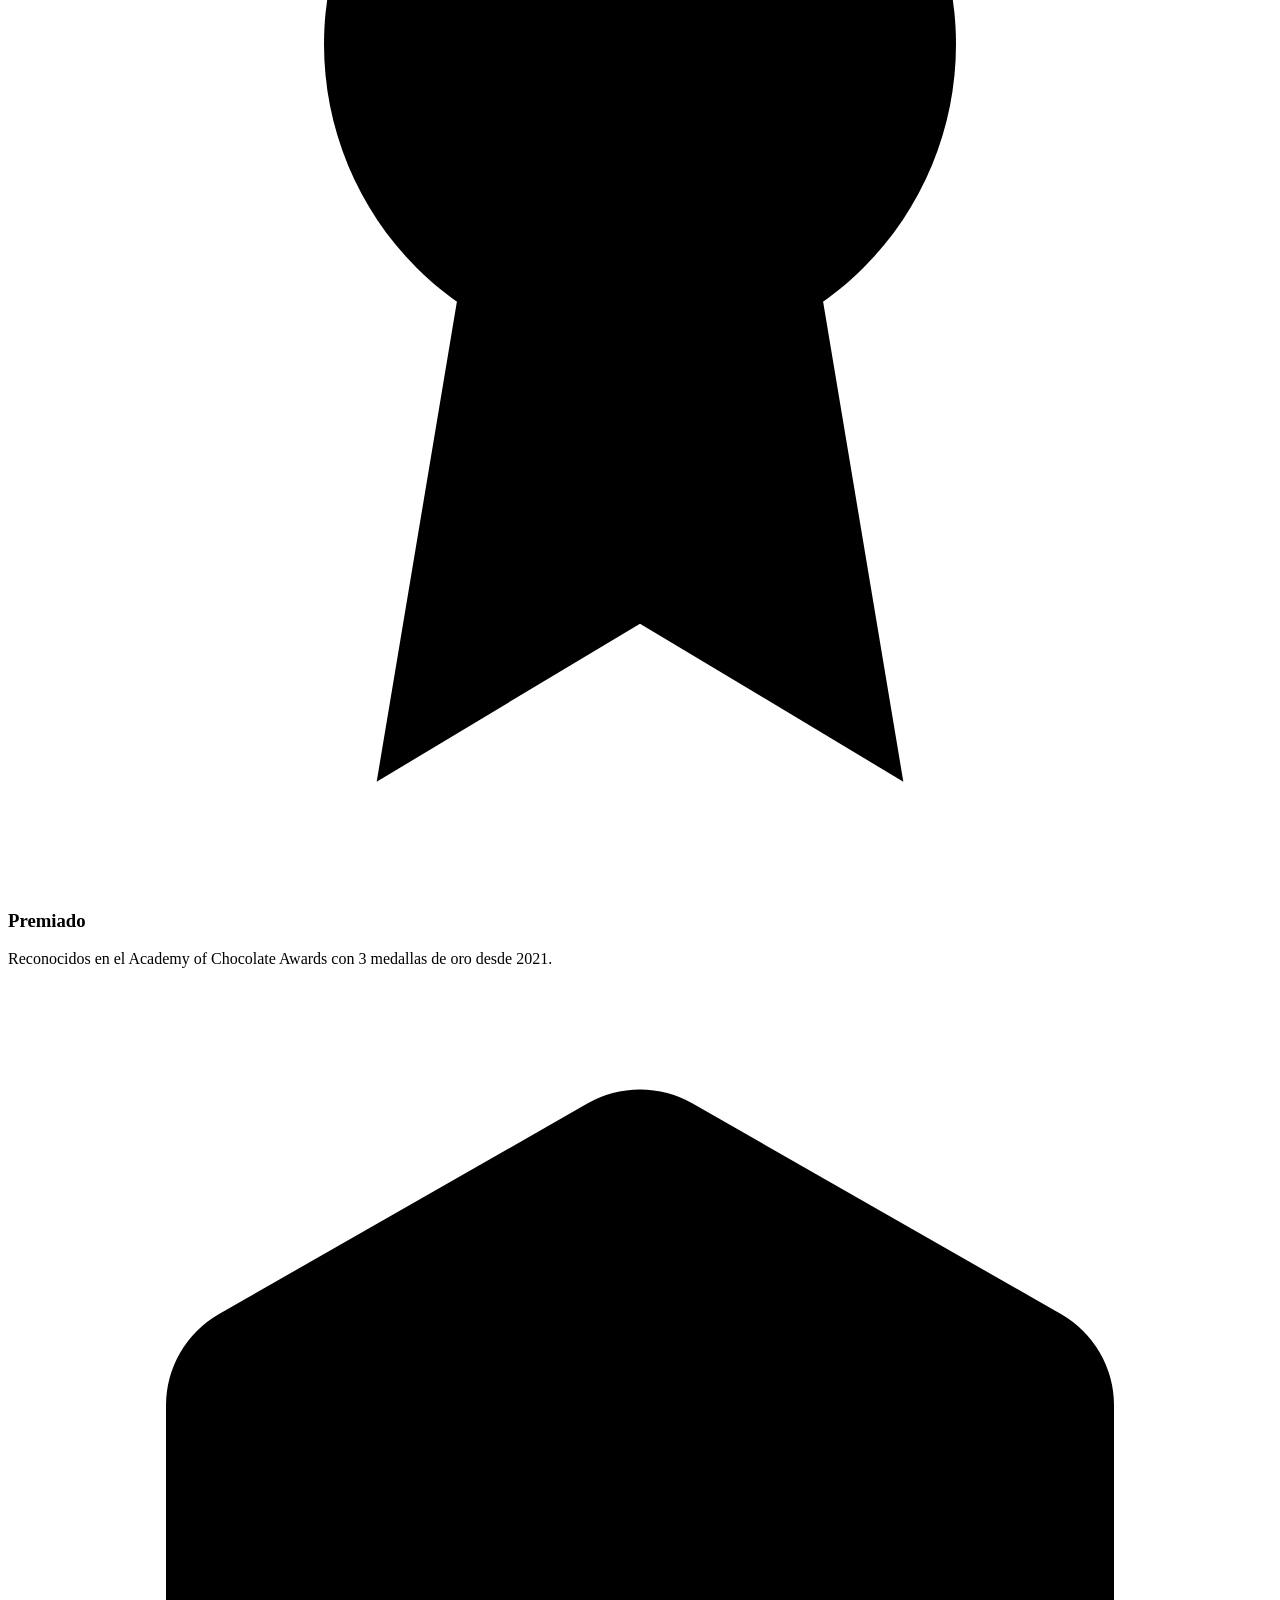
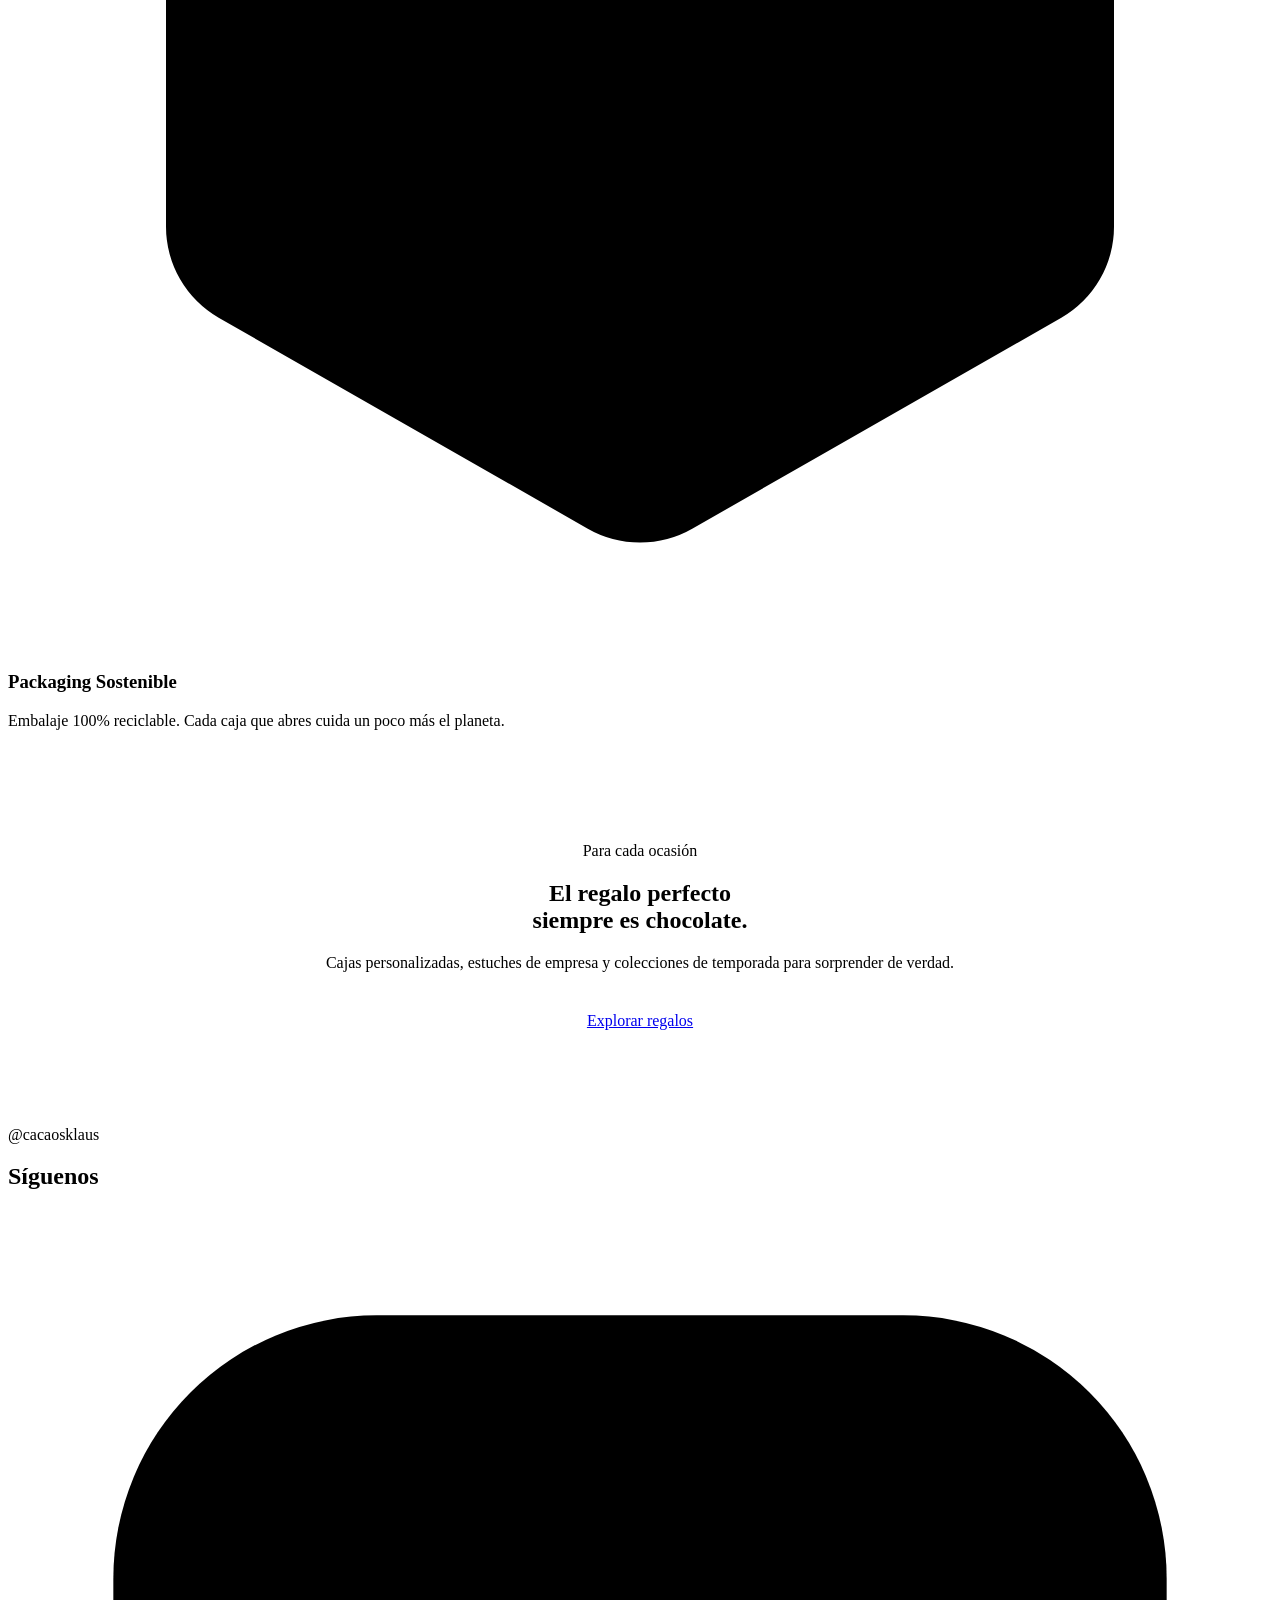
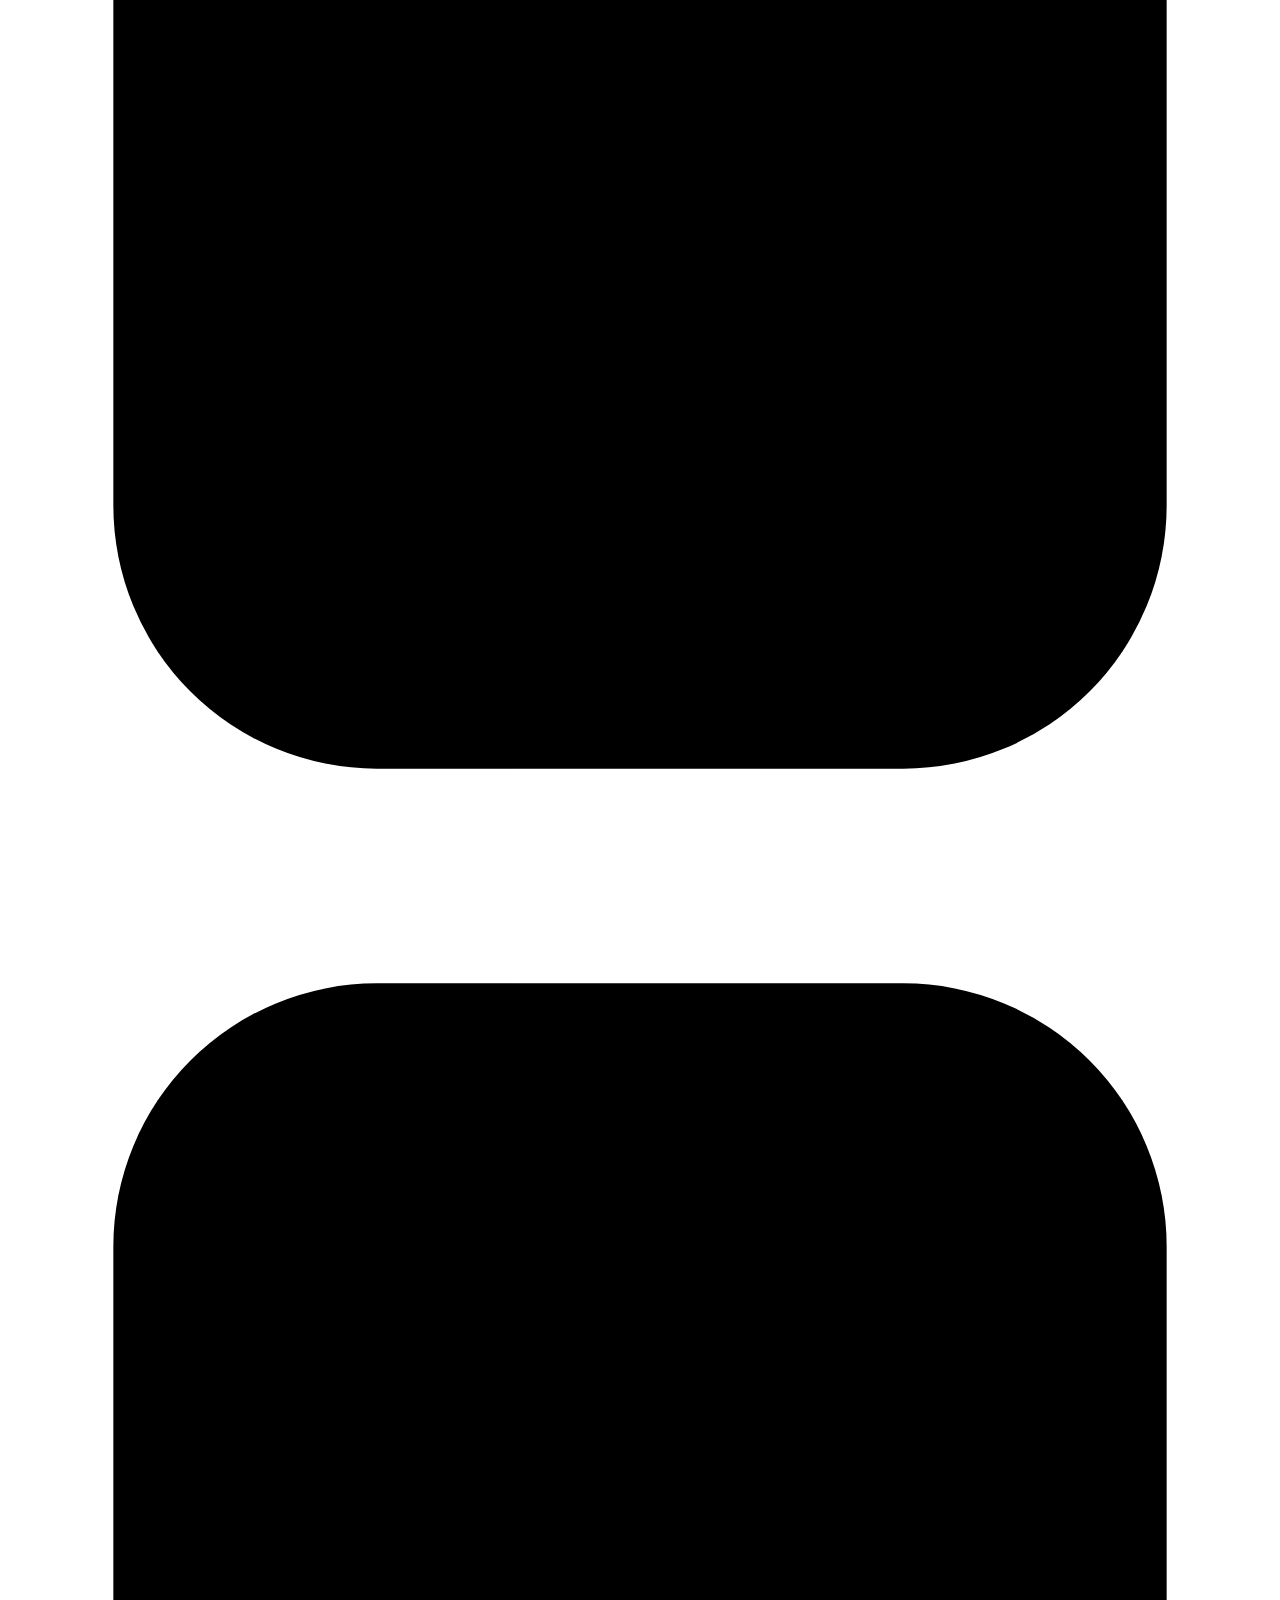
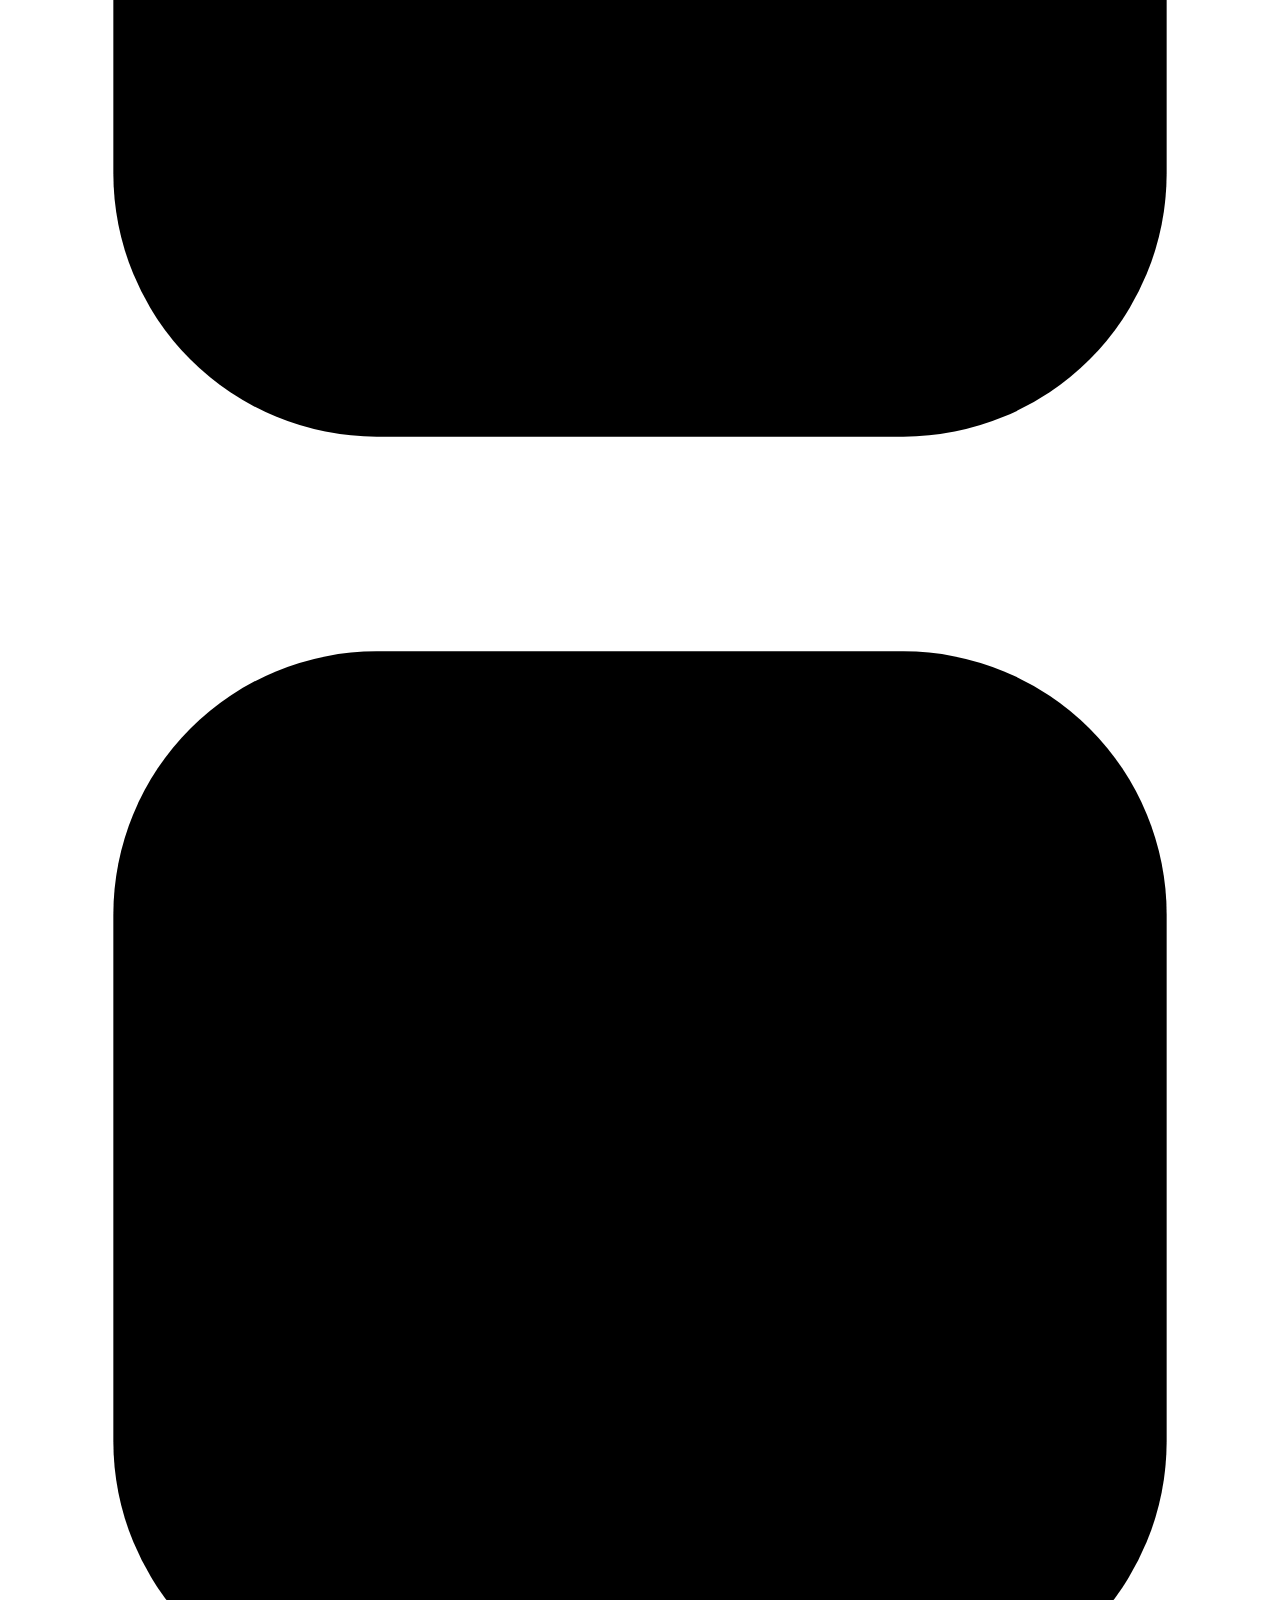
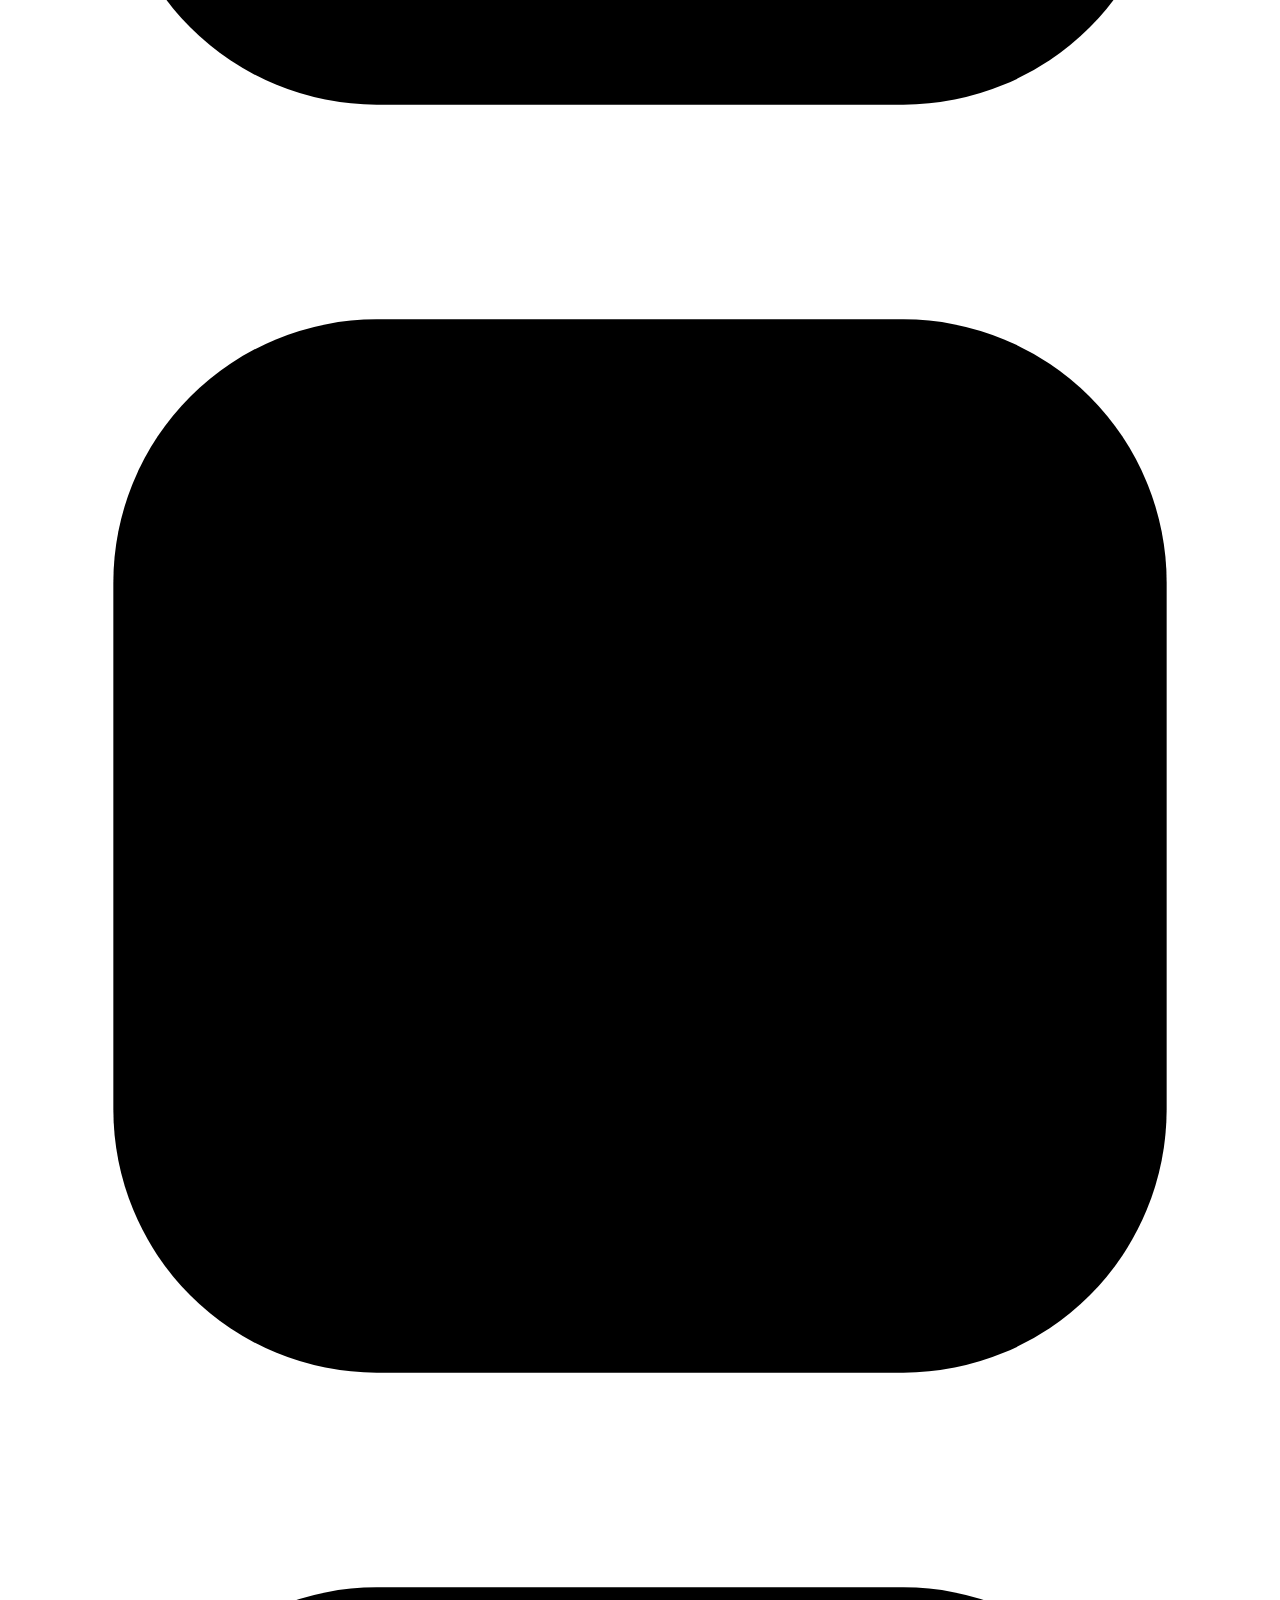
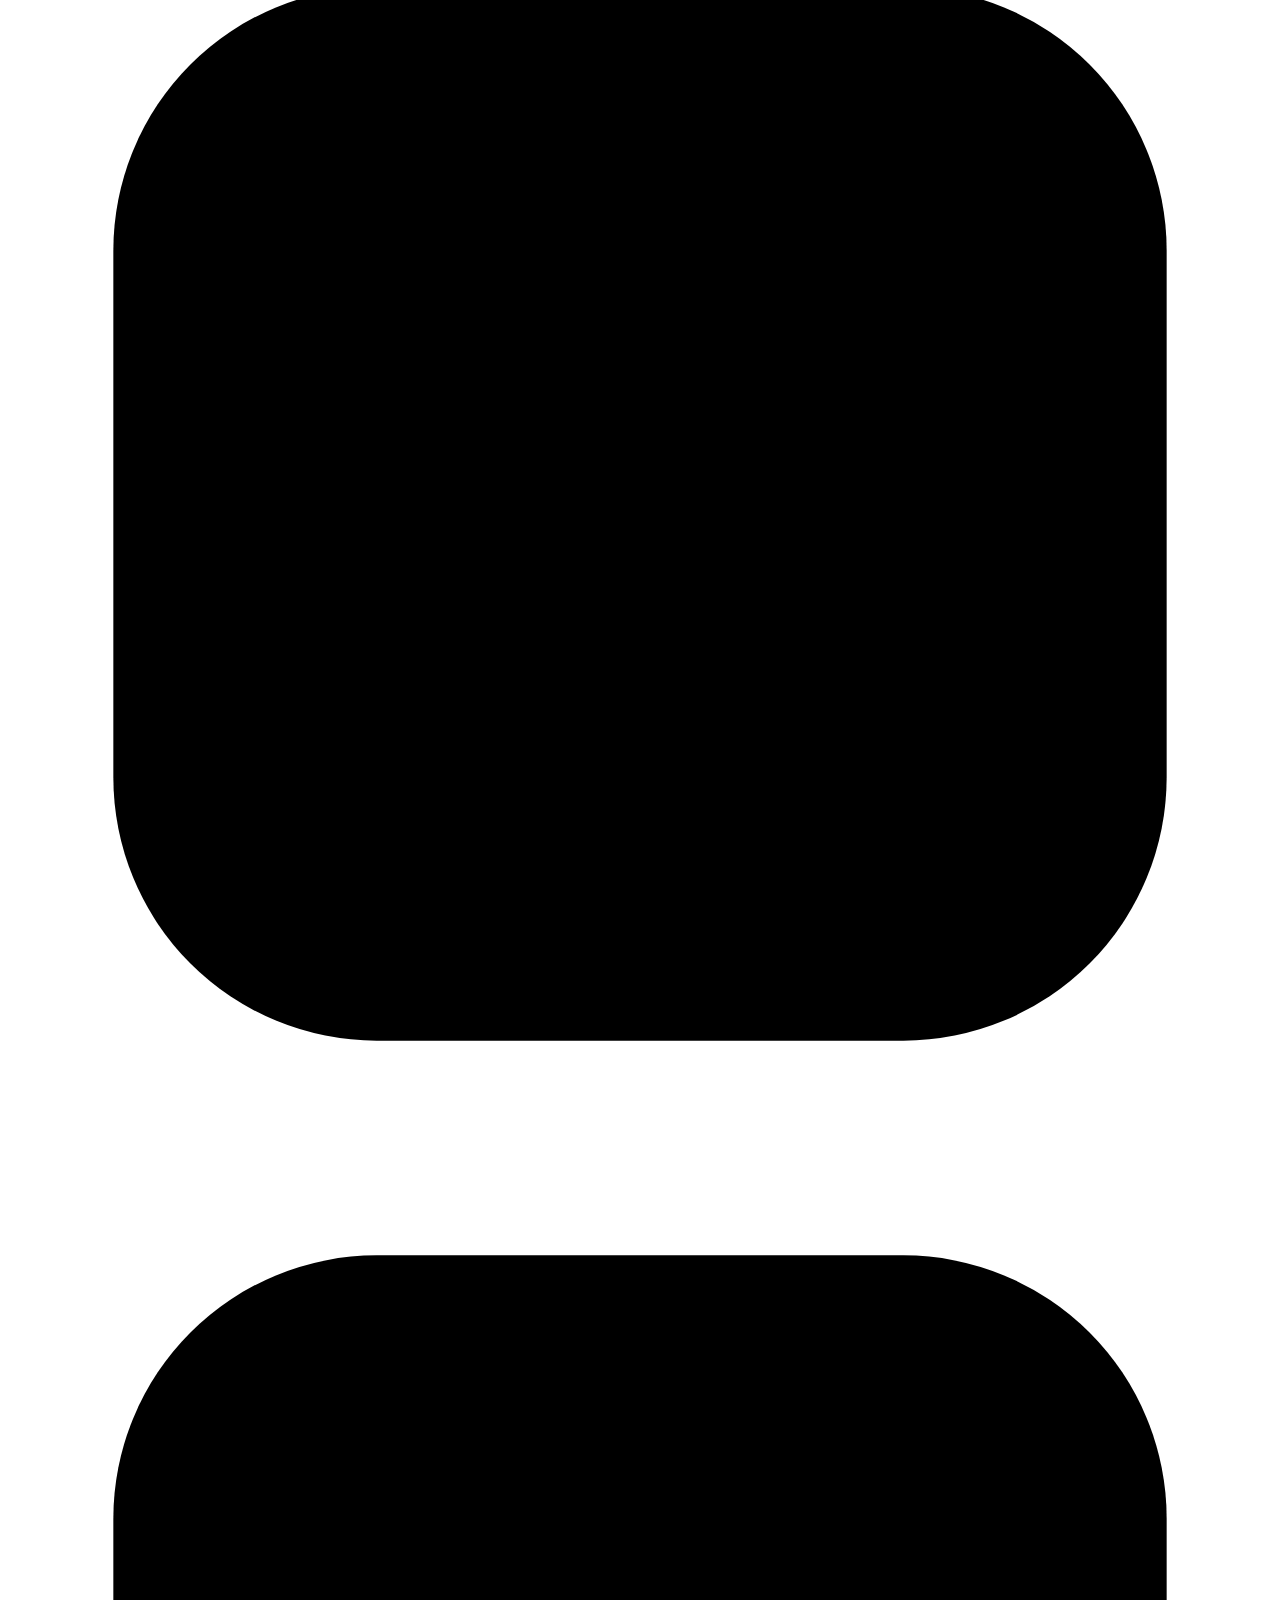
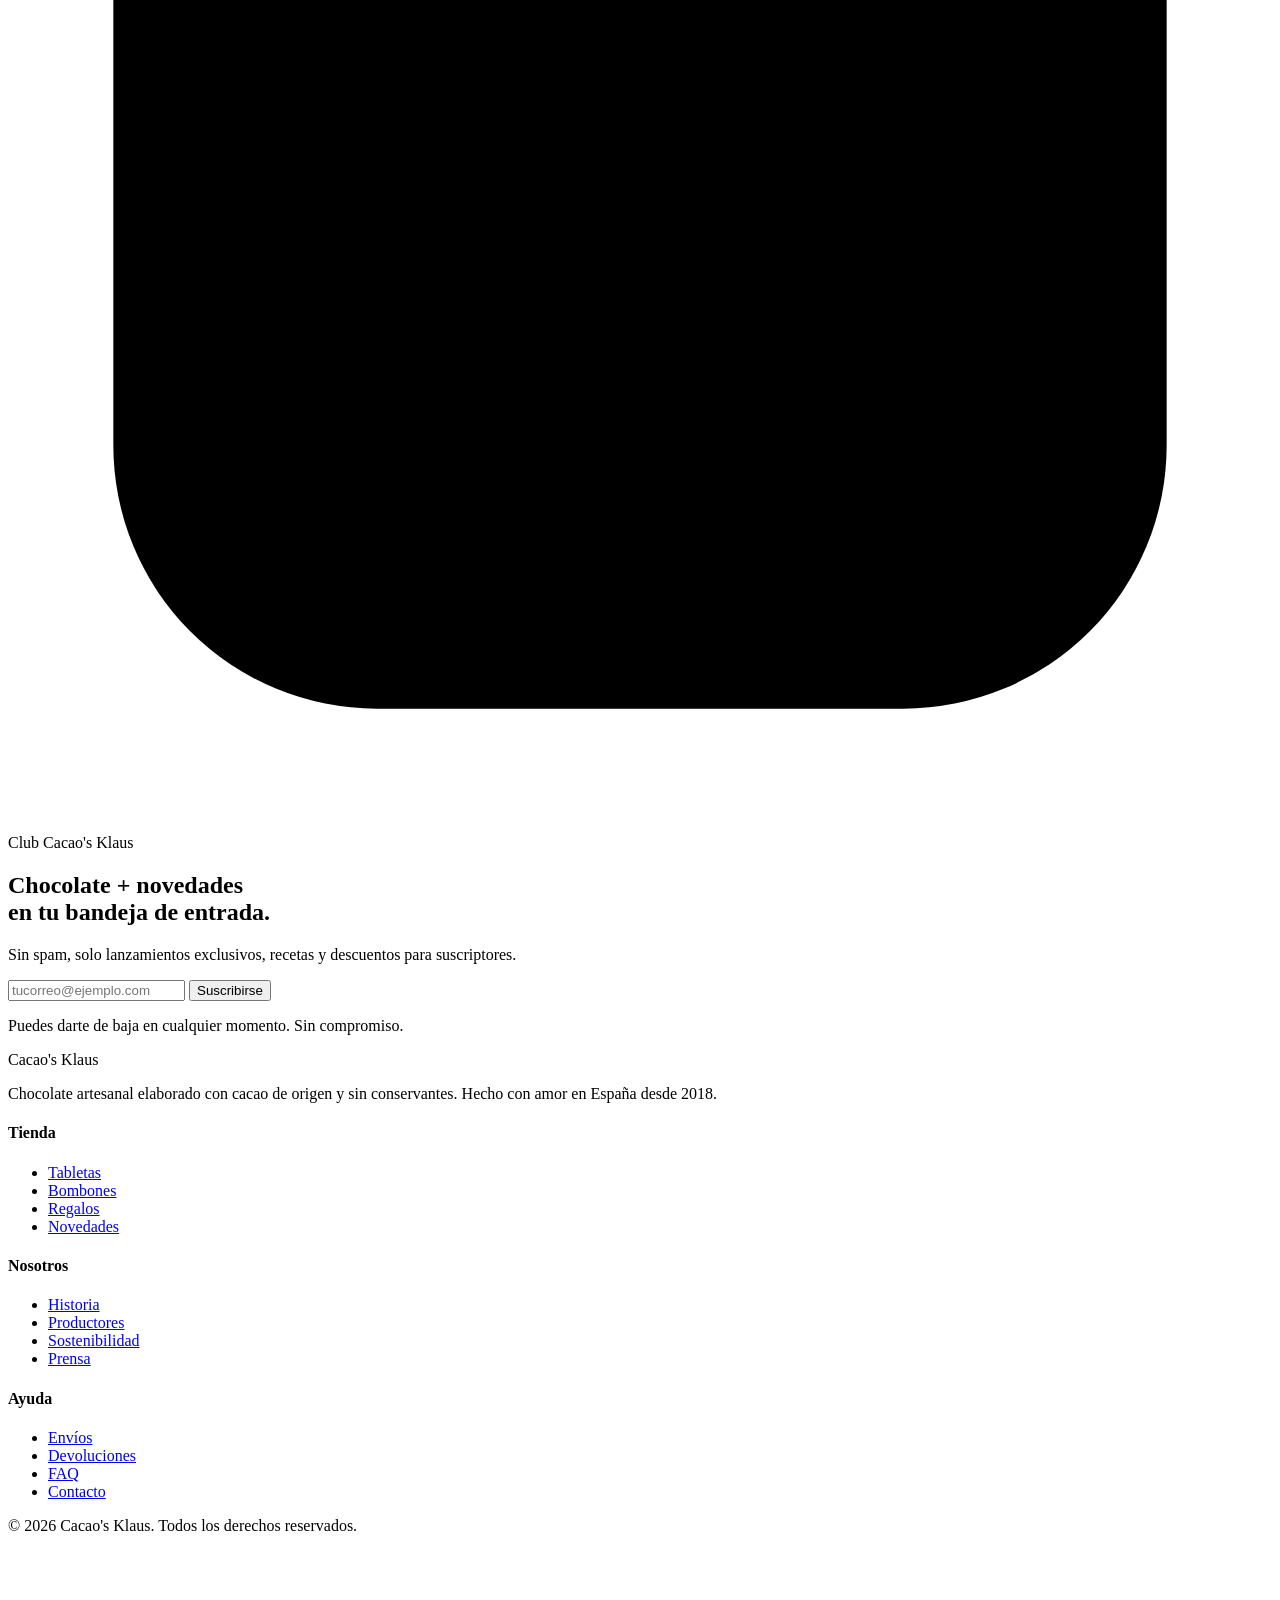
==== commit 1dd8d8d4: "update (2026-08-19_22-56-27): nueva version publicada" ====
--- a/versiones/index.html
+++ b/versiones/index.html
@@ -1,20 +1,20 @@
 <!DOCTYPE html>
-<html lang="es" dir="ltr">
-<head>
-  <meta charset="UTF-8" />
-  <meta name="viewport" content="width=device-width, initial-scale=1.0" />
+<html lang="es" dir="ltr"><head>
+  <meta charset="UTF-8">
+  <meta name="viewport" content="width=device-width, initial-scale=1.0">
   <title>Cacao's Klaus — Chocolate Artesanal</title>
-  <meta name="description" content="Chocolate de lujo elaborado con ingredientes naturales. Cacao's Klaus — hecho a mano en España desde 2018." />
+  <meta name="description" content="Chocolate de lujo elaborado con ingredientes naturales. Cacao's Klaus — hecho a mano en España desde 2018.">
 
   <!-- Fonts -->
-  <link rel="preconnect" href="https://fonts.googleapis.com" />
-  <link rel="preconnect" href="https://fonts.gstatic.com" crossorigin />
-  <link href="https://fonts.googleapis.com/css2?family=Inter:wght@300;400;700;900&display=swap" rel="stylesheet" />
+  <link rel="preconnect" href="https://fonts.googleapis.com">
+  <link rel="preconnect" href="https://fonts.gstatic.com" crossorigin="">
+  <link href="https://fonts.googleapis.com/css2?family=Inter:wght@300;400;700;900&amp;display=swap" rel="stylesheet">
 
   <!-- Styles -->
-  <link rel="stylesheet" href="assets/css/reset.css" />
-  <link rel="stylesheet" href="assets/css/variables.css" />
-  <link rel="stylesheet" href="assets/css/main.css" />
+  <link rel="stylesheet" href="assets/css/reset.css">
+  <link rel="stylesheet" href="assets/css/variables.css">
+  <link rel="stylesheet" href="assets/css/main.css">
+  
 </head>
 <body>
 
@@ -23,7 +23,7 @@
   ══════════════════════════════════════════════ -->
   <div class="announcement-bar" role="region" aria-label="Anuncios">
     <span class="announcement-bar__item">✦ Envío gratis en pedidos +49 € ✦</span>
-    <span class="announcement-bar__item">✦ Ingredientes 100% naturales ✦</span>
+    <span class="announcement-bar__item active">✦ Ingredientes 100% naturales ✦</span>
     <span class="announcement-bar__item">✦ Hecho a mano en España desde 2018 ✦</span>
     <span class="announcement-bar__item">✦ Devoluciones gratuitas 30 días ✦</span>
   </div>
@@ -31,7 +31,7 @@
   <!-- ══════════════════════════════════════════════
        HEADER
   ══════════════════════════════════════════════ -->
-  <header class="site-header" role="banner">
+  <header class="site-header scrolled" role="banner">
     <div class="site-header__inner">
       <!-- Logo -->
       <a href="#" class="site-logo" aria-label="Cacao's Klaus — Inicio">
@@ -50,11 +50,11 @@
       <div class="site-header__actions">
         <!-- Search icon -->
         <button aria-label="Buscar">
-          <svg class="header-icon" viewBox="0 0 24 24"><circle cx="11" cy="11" r="7"/><path d="m21 21-4.35-4.35"/></svg>
+          <svg class="header-icon" viewBox="0 0 24 24"><circle cx="11" cy="11" r="7"></circle><path d="m21 21-4.35-4.35"></path></svg>
         </button>
         <!-- Cart icon -->
         <button aria-label="Carrito de compra">
-          <svg class="header-icon" viewBox="0 0 24 24"><path d="M6 2 3 6v14a2 2 0 0 0 2 2h14a2 2 0 0 0 2-2V6l-3-4z"/><line x1="3" y1="6" x2="21" y2="6"/><path d="M16 10a4 4 0 0 1-8 0"/></svg>
+          <svg class="header-icon" viewBox="0 0 24 24"><path d="M6 2 3 6v14a2 2 0 0 0 2 2h14a2 2 0 0 0 2-2V6l-3-4z"></path><line x1="3" y1="6" x2="21" y2="6"></line><path d="M16 10a4 4 0 0 1-8 0"></path></svg>
         </button>
         <!-- Hamburger (mobile) -->
         <button class="hamburger" aria-label="Menú" aria-expanded="false">
@@ -82,8 +82,8 @@
       <div class="hero__content">
         <p class="hero__eyebrow">Desde 2018 · España</p>
         <h1 class="hero__title">
-          El arte del<br><span>Cacao's</span><br>Klaus
-        </h1>
+          El arte del<br><span>Cacao's</span><br><font color="#d3ab1d">Klaus
+        </font></h1>
         <p class="hero__sub">
           Tabletas, bombones y colecciones de temporada elaborados
           con cacao de origen y sin conservantes artificiales.
@@ -99,9 +99,9 @@
     <section id="productos" class="section">
       <div class="container">
         <div class="section__header">
-          <p class="section__eyebrow" data-animate>Colección</p>
-          <h2 class="section__title" data-animate data-delay="1">Nuestros Clásicos</h2>
-          <p class="section__sub" data-animate data-delay="2">
+          <p class="section__eyebrow" data-animate="">Colección</p>
+          <h2 class="section__title" data-animate="" data-delay="1">Nuestros Clásicos</h2>
+          <p class="section__sub" data-animate="" data-delay="2">
             Cada tableta es una pequeña obra maestra. Ingredientes honestos,
             sabor que perdura.
           </p>
@@ -109,16 +109,16 @@
 
         <div class="product-grid">
           <!-- Card 1 -->
-          <article class="product-card" data-animate>
+          <article class="product-card" data-animate="">
             <div class="product-card__img-wrap">
               <div class="placeholder-img" style="background:linear-gradient(145deg,#2c1700,#0d0d0d);">
                 <svg width="64" height="64" viewBox="0 0 64 64" fill="none" xmlns="http://www.w3.org/2000/svg" aria-hidden="true">
-                  <rect x="12" y="18" width="40" height="28" rx="3" stroke="rgba(255,255,255,.3)" stroke-width="1.5"/>
-                  <line x1="12" y1="26" x2="52" y2="26" stroke="rgba(255,255,255,.2)" stroke-width="1"/>
-                  <line x1="12" y1="34" x2="52" y2="34" stroke="rgba(255,255,255,.2)" stroke-width="1"/>
-                  <line x1="22" y1="18" x2="22" y2="46" stroke="rgba(255,255,255,.2)" stroke-width="1"/>
-                  <line x1="32" y1="18" x2="32" y2="46" stroke="rgba(255,255,255,.2)" stroke-width="1"/>
-                  <line x1="42" y1="18" x2="42" y2="46" stroke="rgba(255,255,255,.2)" stroke-width="1"/>
+                  <rect x="12" y="18" width="40" height="28" rx="3" stroke="rgba(255,255,255,.3)" stroke-width="1.5"></rect>
+                  <line x1="12" y1="26" x2="52" y2="26" stroke="rgba(255,255,255,.2)" stroke-width="1"></line>
+                  <line x1="12" y1="34" x2="52" y2="34" stroke="rgba(255,255,255,.2)" stroke-width="1"></line>
+                  <line x1="22" y1="18" x2="22" y2="46" stroke="rgba(255,255,255,.2)" stroke-width="1"></line>
+                  <line x1="32" y1="18" x2="32" y2="46" stroke="rgba(255,255,255,.2)" stroke-width="1"></line>
+                  <line x1="42" y1="18" x2="42" y2="46" stroke="rgba(255,255,255,.2)" stroke-width="1"></line>
                 </svg>
               </div>
               <span class="product-card__badge">Bestseller</span>
@@ -131,16 +131,16 @@
           </article>
 
           <!-- Card 2 -->
-          <article class="product-card" data-animate data-delay="1">
+          <article class="product-card" data-animate="" data-delay="1">
             <div class="product-card__img-wrap">
               <div class="placeholder-img" style="background:linear-gradient(145deg,#3d1f00,#1a0800);">
                 <svg width="64" height="64" viewBox="0 0 64 64" fill="none" xmlns="http://www.w3.org/2000/svg" aria-hidden="true">
-                  <rect x="12" y="18" width="40" height="28" rx="3" stroke="rgba(255,255,255,.3)" stroke-width="1.5"/>
-                  <line x1="12" y1="26" x2="52" y2="26" stroke="rgba(255,255,255,.2)" stroke-width="1"/>
-                  <line x1="12" y1="34" x2="52" y2="34" stroke="rgba(255,255,255,.2)" stroke-width="1"/>
-                  <line x1="22" y1="18" x2="22" y2="46" stroke="rgba(255,255,255,.2)" stroke-width="1"/>
-                  <line x1="32" y1="18" x2="32" y2="46" stroke="rgba(255,255,255,.2)" stroke-width="1"/>
-                  <line x1="42" y1="18" x2="42" y2="46" stroke="rgba(255,255,255,.2)" stroke-width="1"/>
+                  <rect x="12" y="18" width="40" height="28" rx="3" stroke="rgba(255,255,255,.3)" stroke-width="1.5"></rect>
+                  <line x1="12" y1="26" x2="52" y2="26" stroke="rgba(255,255,255,.2)" stroke-width="1"></line>
+                  <line x1="12" y1="34" x2="52" y2="34" stroke="rgba(255,255,255,.2)" stroke-width="1"></line>
+                  <line x1="22" y1="18" x2="22" y2="46" stroke="rgba(255,255,255,.2)" stroke-width="1"></line>
+                  <line x1="32" y1="18" x2="32" y2="46" stroke="rgba(255,255,255,.2)" stroke-width="1"></line>
+                  <line x1="42" y1="18" x2="42" y2="46" stroke="rgba(255,255,255,.2)" stroke-width="1"></line>
                 </svg>
               </div>
             </div>
@@ -152,38 +152,38 @@
           </article>
 
           <!-- Card 3 -->
-          <article class="product-card" data-animate data-delay="2">
+          <article class="product-card" data-animate="" data-delay="2">
             <div class="product-card__img-wrap">
               <div class="placeholder-img" style="background:linear-gradient(145deg,#4a2e0a,#1c0c00);">
                 <svg width="64" height="64" viewBox="0 0 64 64" fill="none" xmlns="http://www.w3.org/2000/svg" aria-hidden="true">
-                  <rect x="12" y="18" width="40" height="28" rx="3" stroke="rgba(255,255,255,.3)" stroke-width="1.5"/>
-                  <line x1="12" y1="26" x2="52" y2="26" stroke="rgba(255,255,255,.2)" stroke-width="1"/>
-                  <line x1="12" y1="34" x2="52" y2="34" stroke="rgba(255,255,255,.2)" stroke-width="1"/>
-                  <line x1="22" y1="18" x2="22" y2="46" stroke="rgba(255,255,255,.2)" stroke-width="1"/>
-                  <line x1="32" y1="18" x2="32" y2="46" stroke="rgba(255,255,255,.2)" stroke-width="1"/>
-                  <line x1="42" y1="18" x2="42" y2="46" stroke="rgba(255,255,255,.2)" stroke-width="1"/>
+                  <rect x="12" y="18" width="40" height="28" rx="3" stroke="rgba(255,255,255,.3)" stroke-width="1.5"></rect>
+                  <line x1="12" y1="26" x2="52" y2="26" stroke="rgba(255,255,255,.2)" stroke-width="1"></line>
+                  <line x1="12" y1="34" x2="52" y2="34" stroke="rgba(255,255,255,.2)" stroke-width="1"></line>
+                  <line x1="22" y1="18" x2="22" y2="46" stroke="rgba(255,255,255,.2)" stroke-width="1"></line>
+                  <line x1="32" y1="18" x2="32" y2="46" stroke="rgba(255,255,255,.2)" stroke-width="1"></line>
+                  <line x1="42" y1="18" x2="42" y2="46" stroke="rgba(255,255,255,.2)" stroke-width="1"></line>
                 </svg>
               </div>
               <span class="product-card__badge">Nuevo</span>
             </div>
             <div class="product-card__body">
-              <h3 class="product-card__name">Leche & Caramelo</h3>
+              <h3 class="product-card__name">Leche &amp; Caramelo</h3>
               <p class="product-card__desc">38% cacao · Cremoso y suave</p>
               <p class="product-card__price">6,90 €</p>
             </div>
           </article>
 
           <!-- Card 4 -->
-          <article class="product-card" data-animate data-delay="3">
+          <article class="product-card" data-animate="" data-delay="3">
             <div class="product-card__img-wrap">
               <div class="placeholder-img" style="background:linear-gradient(145deg,#1e1400,#0a0a0a);">
                 <svg width="64" height="64" viewBox="0 0 64 64" fill="none" xmlns="http://www.w3.org/2000/svg" aria-hidden="true">
-                  <rect x="12" y="18" width="40" height="28" rx="3" stroke="rgba(255,255,255,.3)" stroke-width="1.5"/>
-                  <line x1="12" y1="26" x2="52" y2="26" stroke="rgba(255,255,255,.2)" stroke-width="1"/>
-                  <line x1="12" y1="34" x2="52" y2="34" stroke="rgba(255,255,255,.2)" stroke-width="1"/>
-                  <line x1="22" y1="18" x2="22" y2="46" stroke="rgba(255,255,255,.2)" stroke-width="1"/>
-                  <line x1="32" y1="18" x2="32" y2="46" stroke="rgba(255,255,255,.2)" stroke-width="1"/>
-                  <line x1="42" y1="18" x2="42" y2="46" stroke="rgba(255,255,255,.2)" stroke-width="1"/>
+                  <rect x="12" y="18" width="40" height="28" rx="3" stroke="rgba(255,255,255,.3)" stroke-width="1.5"></rect>
+                  <line x1="12" y1="26" x2="52" y2="26" stroke="rgba(255,255,255,.2)" stroke-width="1"></line>
+                  <line x1="12" y1="34" x2="52" y2="34" stroke="rgba(255,255,255,.2)" stroke-width="1"></line>
+                  <line x1="22" y1="18" x2="22" y2="46" stroke="rgba(255,255,255,.2)" stroke-width="1"></line>
+                  <line x1="32" y1="18" x2="32" y2="46" stroke="rgba(255,255,255,.2)" stroke-width="1"></line>
+                  <line x1="42" y1="18" x2="42" y2="46" stroke="rgba(255,255,255,.2)" stroke-width="1"></line>
                 </svg>
               </div>
             </div>
@@ -195,7 +195,7 @@
           </article>
         </div>
 
-        <div style="text-align:center; margin-top:3rem;" data-animate>
+        <div style="text-align:center; margin-top:3rem;" data-animate="">
           <a href="#" class="btn btn--dark">Ver todos los productos</a>
         </div>
       </div>
@@ -227,25 +227,25 @@
     <section id="nosotros" class="section">
       <div class="container">
         <div class="story-grid">
-          <div class="story-img-wrap" data-animate>
+          <div class="story-img-wrap" data-animate="">
             <div class="story-img-label">C&amp;K</div>
           </div>
           <div class="story-content">
-            <p class="section__eyebrow" data-animate>Nuestra historia</p>
-            <h2 class="section__title" data-animate data-delay="1">
+            <p class="section__eyebrow" data-animate="">Nuestra historia</p>
+            <h2 class="section__title" data-animate="" data-delay="1">
               Obsesionados<br>con el cacao.
             </h2>
-            <p data-animate data-delay="2">
+            <p data-animate="" data-delay="2">
               En 2018, Klaus cerró su oficina en Madrid y voló a Ecuador.
               Quería entender el cacao desde la raíz: los fermentados,
               los agricultores, la tierra.
             </p>
-            <p data-animate data-delay="2" style="margin-top:1rem;">
+            <p data-animate="" data-delay="2" style="margin-top:1rem;">
               Hoy, Cacao's Klaus trabaja directamente con productores
               de Ecuador, Madagascar y Perú para traerte tabletas que
               cuentan una historia en cada mordisco.
             </p>
-            <div data-animate data-delay="3">
+            <div data-animate="" data-delay="3">
               <a href="#" class="btn btn--dark" style="margin-top:2rem;">Conoce a Klaus</a>
             </div>
           </div>
@@ -259,34 +259,34 @@
     <section class="section section--grey">
       <div class="container">
         <div class="section__header">
-          <p class="section__eyebrow" data-animate>Por qué elegirnos</p>
-          <h2 class="section__title" data-animate data-delay="1">Nuestros valores</h2>
+          <p class="section__eyebrow" data-animate="">Por qué elegirnos</p>
+          <h2 class="section__title" data-animate="" data-delay="1">Nuestros valores</h2>
         </div>
         <div class="usp-grid">
-          <div class="usp-card" data-animate>
+          <div class="usp-card" data-animate="">
             <div class="usp-icon">
-              <svg viewBox="0 0 24 24"><path d="M11 20A7 7 0 0 1 9.8 6.1C15.5 5 17 4.48 19 2c1 2 2 4.18 2 8 0 5.5-4.78 10-10 10z"/><path d="M2 21c0-3 1.85-5.36 5.08-6C9.5 14.52 12 13 12 12"/></svg>
+              <svg viewBox="0 0 24 24"><path d="M11 20A7 7 0 0 1 9.8 6.1C15.5 5 17 4.48 19 2c1 2 2 4.18 2 8 0 5.5-4.78 10-10 10z"></path><path d="M2 21c0-3 1.85-5.36 5.08-6C9.5 14.52 12 13 12 12"></path></svg>
             </div>
             <h3 class="usp-title">100% Natural</h3>
             <p class="usp-desc">Sin colorantes, conservantes ni aromas artificiales. Lo que ves es lo que hay.</p>
           </div>
-          <div class="usp-card" data-animate data-delay="1">
+          <div class="usp-card" data-animate="" data-delay="1">
             <div class="usp-icon">
-              <svg viewBox="0 0 24 24"><circle cx="12" cy="12" r="10"/><line x1="2" y1="12" x2="22" y2="12"/><path d="M12 2a15.3 15.3 0 0 1 4 10 15.3 15.3 0 0 1-4 10 15.3 15.3 0 0 1-4-10 15.3 15.3 0 0 1 4-10z"/></svg>
+              <svg viewBox="0 0 24 24"><circle cx="12" cy="12" r="10"></circle><line x1="2" y1="12" x2="22" y2="12"></line><path d="M12 2a15.3 15.3 0 0 1 4 10 15.3 15.3 0 0 1-4 10 15.3 15.3 0 0 1-4-10 15.3 15.3 0 0 1 4-10z"></path></svg>
             </div>
             <h3 class="usp-title">Comercio Justo</h3>
             <p class="usp-desc">Compramos directamente a los productores garantizando precios dignos y sostenibles.</p>
           </div>
-          <div class="usp-card" data-animate data-delay="2">
+          <div class="usp-card" data-animate="" data-delay="2">
             <div class="usp-icon">
-              <svg viewBox="0 0 24 24"><circle cx="12" cy="8" r="6"/><path d="M15.477 12.89 17 22l-5-3-5 3 1.523-9.11"/></svg>
+              <svg viewBox="0 0 24 24"><circle cx="12" cy="8" r="6"></circle><path d="M15.477 12.89 17 22l-5-3-5 3 1.523-9.11"></path></svg>
             </div>
             <h3 class="usp-title">Premiado</h3>
             <p class="usp-desc">Reconocidos en el Academy of Chocolate Awards con 3 medallas de oro desde 2021.</p>
           </div>
-          <div class="usp-card" data-animate data-delay="3">
+          <div class="usp-card" data-animate="" data-delay="3">
             <div class="usp-icon">
-              <svg viewBox="0 0 24 24"><path d="M16.5 9.4 7.55 4.24"/><path d="M21 16V8a2 2 0 0 0-1-1.73l-7-4a2 2 0 0 0-2 0l-7 4A2 2 0 0 0 3 8v8a2 2 0 0 0 1 1.73l7 4a2 2 0 0 0 2 0l7-4A2 2 0 0 0 21 16z"/><polyline points="3.29 7 12 12 20.71 7"/><line x1="12" y1="22" x2="12" y2="12"/></svg>
+              <svg viewBox="0 0 24 24"><path d="M16.5 9.4 7.55 4.24"></path><path d="M21 16V8a2 2 0 0 0-1-1.73l-7-4a2 2 0 0 0-2 0l-7 4A2 2 0 0 0 3 8v8a2 2 0 0 0 1 1.73l7 4a2 2 0 0 0 2 0l7-4A2 2 0 0 0 21 16z"></path><polyline points="3.29 7 12 12 20.71 7"></polyline><line x1="12" y1="22" x2="12" y2="12"></line></svg>
             </div>
             <h3 class="usp-title">Packaging Sostenible</h3>
             <p class="usp-desc">Embalaje 100% reciclable. Cada caja que abres cuida un poco más el planeta.</p>
@@ -300,15 +300,15 @@
     ══════════════════════════════════════════════ -->
     <section id="regalos" class="section section--dark" style="padding-block: 5rem;">
       <div class="container" style="text-align:center;">
-        <p class="section__eyebrow" data-animate>Para cada ocasión</p>
-        <h2 class="section__title" data-animate data-delay="1" style="max-width:640px; margin-inline:auto;">
+        <p class="section__eyebrow" data-animate="">Para cada ocasión</p>
+        <h2 class="section__title" data-animate="" data-delay="1" style="max-width:640px; margin-inline:auto;">
           El regalo perfecto<br>siempre es chocolate.
         </h2>
-        <p class="section__sub" data-animate data-delay="2">
+        <p class="section__sub" data-animate="" data-delay="2">
           Cajas personalizadas, estuches de empresa y colecciones de temporada
           para sorprender de verdad.
         </p>
-        <div data-animate data-delay="3" style="margin-top:2.5rem;">
+        <div data-animate="" data-delay="3" style="margin-top:2.5rem;">
           <a href="#" class="btn btn--white">Explorar regalos</a>
         </div>
       </div>
@@ -319,44 +319,44 @@
     ══════════════════════════════════════════════ -->
     <section class="section" style="padding-block: 0;">
       <div class="section__header" style="padding-top: var(--space-xl);">
-        <p class="section__eyebrow" data-animate>@cacaosklaus</p>
-        <h2 class="section__title" data-animate data-delay="1">Síguenos</h2>
-      </div>
-      <div class="insta-grid" data-animate data-delay="2">
+        <p class="section__eyebrow" data-animate="">@cacaosklaus</p>
+        <h2 class="section__title" data-animate="" data-delay="1">Síguenos</h2>
+      </div>
+      <div class="insta-grid" data-animate="" data-delay="2">
         <div class="insta-item">
           <div class="insta-placeholder" style="background:linear-gradient(135deg,#3d1f00,#0d0d0d);"></div>
           <div class="insta-item__icon">
-            <svg viewBox="0 0 24 24"><rect x="2" y="2" width="20" height="20" rx="5" ry="5"/><path d="M16 11.37A4 4 0 1 1 12.63 8 4 4 0 0 1 16 11.37z"/><line x1="17.5" y1="6.5" x2="17.51" y2="6.5"/></svg>
+            <svg viewBox="0 0 24 24"><rect x="2" y="2" width="20" height="20" rx="5" ry="5"></rect><path d="M16 11.37A4 4 0 1 1 12.63 8 4 4 0 0 1 16 11.37z"></path><line x1="17.5" y1="6.5" x2="17.51" y2="6.5"></line></svg>
           </div>
         </div>
         <div class="insta-item">
           <div class="insta-placeholder" style="background:linear-gradient(135deg,#1a0800,#2c1700);"></div>
           <div class="insta-item__icon">
-            <svg viewBox="0 0 24 24"><rect x="2" y="2" width="20" height="20" rx="5" ry="5"/><path d="M16 11.37A4 4 0 1 1 12.63 8 4 4 0 0 1 16 11.37z"/><line x1="17.5" y1="6.5" x2="17.51" y2="6.5"/></svg>
+            <svg viewBox="0 0 24 24"><rect x="2" y="2" width="20" height="20" rx="5" ry="5"></rect><path d="M16 11.37A4 4 0 1 1 12.63 8 4 4 0 0 1 16 11.37z"></path><line x1="17.5" y1="6.5" x2="17.51" y2="6.5"></line></svg>
           </div>
         </div>
         <div class="insta-item">
           <div class="insta-placeholder" style="background:linear-gradient(135deg,#4a2e0a,#1c0c00);"></div>
           <div class="insta-item__icon">
-            <svg viewBox="0 0 24 24"><rect x="2" y="2" width="20" height="20" rx="5" ry="5"/><path d="M16 11.37A4 4 0 1 1 12.63 8 4 4 0 0 1 16 11.37z"/><line x1="17.5" y1="6.5" x2="17.51" y2="6.5"/></svg>
+            <svg viewBox="0 0 24 24"><rect x="2" y="2" width="20" height="20" rx="5" ry="5"></rect><path d="M16 11.37A4 4 0 1 1 12.63 8 4 4 0 0 1 16 11.37z"></path><line x1="17.5" y1="6.5" x2="17.51" y2="6.5"></line></svg>
           </div>
         </div>
         <div class="insta-item">
           <div class="insta-placeholder" style="background:linear-gradient(135deg,#1e1400,#3a2000);"></div>
           <div class="insta-item__icon">
-            <svg viewBox="0 0 24 24"><rect x="2" y="2" width="20" height="20" rx="5" ry="5"/><path d="M16 11.37A4 4 0 1 1 12.63 8 4 4 0 0 1 16 11.37z"/><line x1="17.5" y1="6.5" x2="17.51" y2="6.5"/></svg>
+            <svg viewBox="0 0 24 24"><rect x="2" y="2" width="20" height="20" rx="5" ry="5"></rect><path d="M16 11.37A4 4 0 1 1 12.63 8 4 4 0 0 1 16 11.37z"></path><line x1="17.5" y1="6.5" x2="17.51" y2="6.5"></line></svg>
           </div>
         </div>
         <div class="insta-item">
           <div class="insta-placeholder" style="background:linear-gradient(135deg,#2c1700,#0a0a0a);"></div>
           <div class="insta-item__icon">
-            <svg viewBox="0 0 24 24"><rect x="2" y="2" width="20" height="20" rx="5" ry="5"/><path d="M16 11.37A4 4 0 1 1 12.63 8 4 4 0 0 1 16 11.37z"/><line x1="17.5" y1="6.5" x2="17.51" y2="6.5"/></svg>
+            <svg viewBox="0 0 24 24"><rect x="2" y="2" width="20" height="20" rx="5" ry="5"></rect><path d="M16 11.37A4 4 0 1 1 12.63 8 4 4 0 0 1 16 11.37z"></path><line x1="17.5" y1="6.5" x2="17.51" y2="6.5"></line></svg>
           </div>
         </div>
         <div class="insta-item">
           <div class="insta-placeholder" style="background:linear-gradient(135deg,#3d1f00,#1a0800);"></div>
           <div class="insta-item__icon">
-            <svg viewBox="0 0 24 24"><rect x="2" y="2" width="20" height="20" rx="5" ry="5"/><path d="M16 11.37A4 4 0 1 1 12.63 8 4 4 0 0 1 16 11.37z"/><line x1="17.5" y1="6.5" x2="17.51" y2="6.5"/></svg>
+            <svg viewBox="0 0 24 24"><rect x="2" y="2" width="20" height="20" rx="5" ry="5"></rect><path d="M16 11.37A4 4 0 1 1 12.63 8 4 4 0 0 1 16 11.37z"></path><line x1="17.5" y1="6.5" x2="17.51" y2="6.5"></line></svg>
           </div>
         </div>
       </div>
@@ -367,26 +367,18 @@
     ══════════════════════════════════════════════ -->
     <section class="newsletter" id="contacto">
       <div class="container">
-        <p class="section__eyebrow" data-animate>Club Cacao's Klaus</p>
-        <h2 class="section__title" data-animate data-delay="1">
+        <p class="section__eyebrow" data-animate="">Club Cacao's Klaus</p>
+        <h2 class="section__title" data-animate="" data-delay="1">
           Chocolate + novedades<br>en tu bandeja de entrada.
         </h2>
-        <p class="section__sub" data-animate data-delay="2">
+        <p class="section__sub" data-animate="" data-delay="2">
           Sin spam, solo lanzamientos exclusivos, recetas y descuentos para suscriptores.
         </p>
-        <form class="newsletter__form" data-animate data-delay="3" action="#" method="post" novalidate>
-          <input
-            class="newsletter__input"
-            type="email"
-            name="email"
-            placeholder="tucorreo@ejemplo.com"
-            autocomplete="email"
-            required
-            aria-label="Tu correo electrónico"
-          />
+        <form class="newsletter__form" data-animate="" data-delay="3" action="#" method="post" novalidate="">
+          <input class="newsletter__input" type="email" name="email" placeholder="tucorreo@ejemplo.com" autocomplete="email" required="" aria-label="Tu correo electrónico">
           <button type="submit" class="newsletter__btn">Suscribirse</button>
         </form>
-        <p class="newsletter__note" data-animate data-delay="4">
+        <p class="newsletter__note" data-animate="" data-delay="4">
           Puedes darte de baja en cualquier momento. Sin compromiso.
         </p>
       </div>
@@ -443,13 +435,13 @@
         <span>© 2026 Cacao's Klaus. Todos los derechos reservados.</span>
         <div class="footer-social" aria-label="Redes sociales">
           <a href="#" aria-label="Instagram">
-            <svg viewBox="0 0 24 24"><rect x="2" y="2" width="20" height="20" rx="5" ry="5"/><path d="M16 11.37A4 4 0 1 1 12.63 8 4 4 0 0 1 16 11.37z"/><line x1="17.5" y1="6.5" x2="17.51" y2="6.5"/></svg>
+            <svg viewBox="0 0 24 24"><rect x="2" y="2" width="20" height="20" rx="5" ry="5"></rect><path d="M16 11.37A4 4 0 1 1 12.63 8 4 4 0 0 1 16 11.37z"></path><line x1="17.5" y1="6.5" x2="17.51" y2="6.5"></line></svg>
           </a>
           <a href="#" aria-label="TikTok">
-            <svg viewBox="0 0 24 24"><path d="M9 12a4 4 0 1 0 4 4V4a5 5 0 0 0 5 5"/></svg>
+            <svg viewBox="0 0 24 24"><path d="M9 12a4 4 0 1 0 4 4V4a5 5 0 0 0 5 5"></path></svg>
           </a>
           <a href="#" aria-label="Pinterest">
-            <svg viewBox="0 0 24 24"><path d="M12 2C6.48 2 2 6.48 2 12c0 4.24 2.65 7.86 6.39 9.29-.09-.78-.17-1.98.04-2.83.18-.77 1.23-5.22 1.23-5.22s-.31-.63-.31-1.56c0-1.46.85-2.55 1.9-2.55.9 0 1.33.67 1.33 1.48 0 .9-.58 2.25-.87 3.5-.25 1.05.52 1.9 1.54 1.9 1.85 0 3.27-1.95 3.27-4.76 0-2.49-1.79-4.23-4.34-4.23-2.96 0-4.69 2.22-4.69 4.51 0 .89.34 1.85.77 2.37.08.1.09.19.07.29-.08.32-.25 1.05-.28 1.2-.04.19-.14.23-.33.14-1.25-.58-2.03-2.42-2.03-3.89 0-3.15 2.29-6.05 6.61-6.05 3.47 0 6.16 2.47 6.16 5.77 0 3.44-2.17 6.21-5.18 6.21-1.01 0-1.96-.53-2.29-1.15l-.62 2.33c-.22.86-.83 1.94-1.24 2.6.93.29 1.93.45 2.95.45 5.52 0 10-4.48 10-10S17.52 2 12 2z"/></svg>
+            <svg viewBox="0 0 24 24"><path d="M12 2C6.48 2 2 6.48 2 12c0 4.24 2.65 7.86 6.39 9.29-.09-.78-.17-1.98.04-2.83.18-.77 1.23-5.22 1.23-5.22s-.31-.63-.31-1.56c0-1.46.85-2.55 1.9-2.55.9 0 1.33.67 1.33 1.48 0 .9-.58 2.25-.87 3.5-.25 1.05.52 1.9 1.54 1.9 1.85 0 3.27-1.95 3.27-4.76 0-2.49-1.79-4.23-4.34-4.23-2.96 0-4.69 2.22-4.69 4.51 0 .89.34 1.85.77 2.37.08.1.09.19.07.29-.08.32-.25 1.05-.28 1.2-.04.19-.14.23-.33.14-1.25-.58-2.03-2.42-2.03-3.89 0-3.15 2.29-6.05 6.61-6.05 3.47 0 6.16 2.47 6.16 5.77 0 3.44-2.17 6.21-5.18 6.21-1.01 0-1.96-.53-2.29-1.15l-.62 2.33c-.22.86-.83 1.94-1.24 2.6.93.29 1.93.45 2.95.45 5.52 0 10-4.48 10-10S17.52 2 12 2z"></path></svg>
           </a>
         </div>
         <span>
@@ -462,8 +454,9 @@
   </footer>
 
   <!-- Scripts -->
-  <script src="assets/js/header.js" defer></script>
-  <script src="assets/js/scroll.js" defer></script>
-
-</body>
-</html>+  <script src="assets/js/header.js" defer=""></script>
+  <script src="assets/js/scroll.js" defer=""></script>
+
+  
+
+</body></html>
